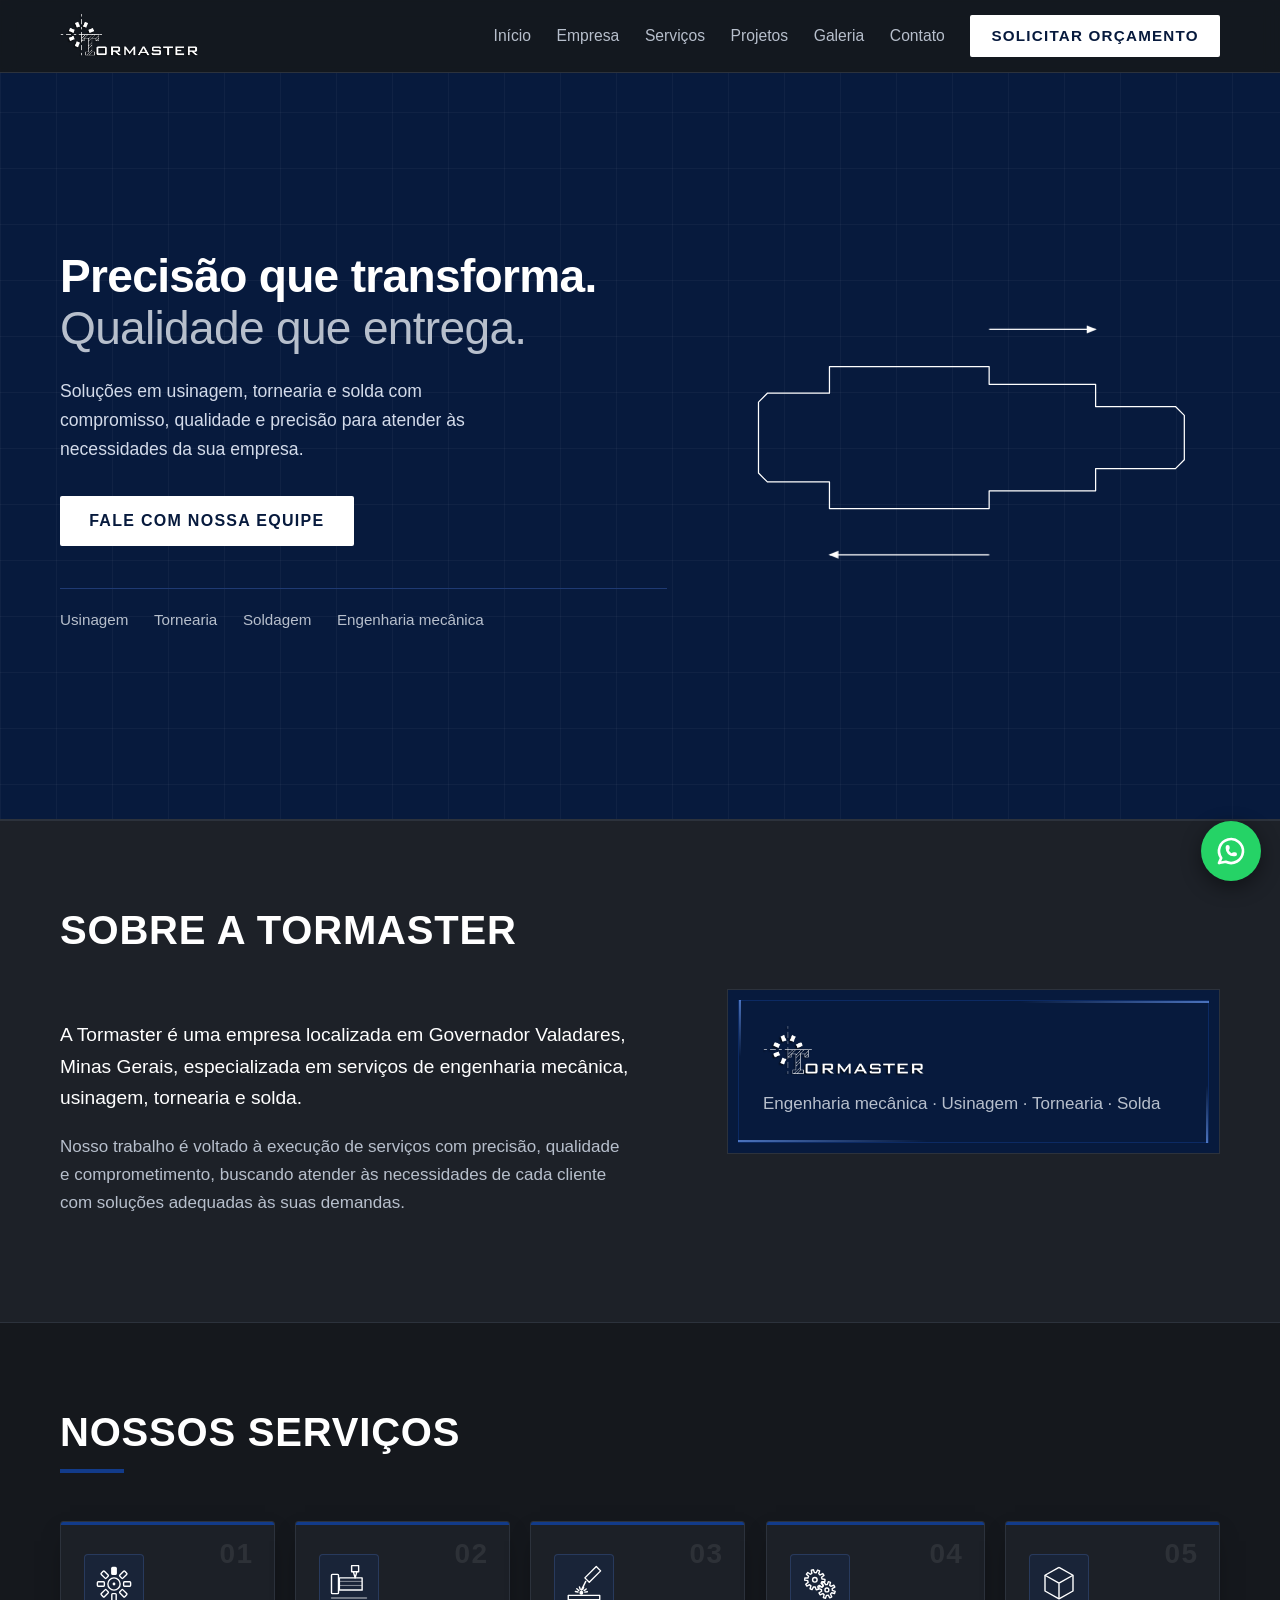
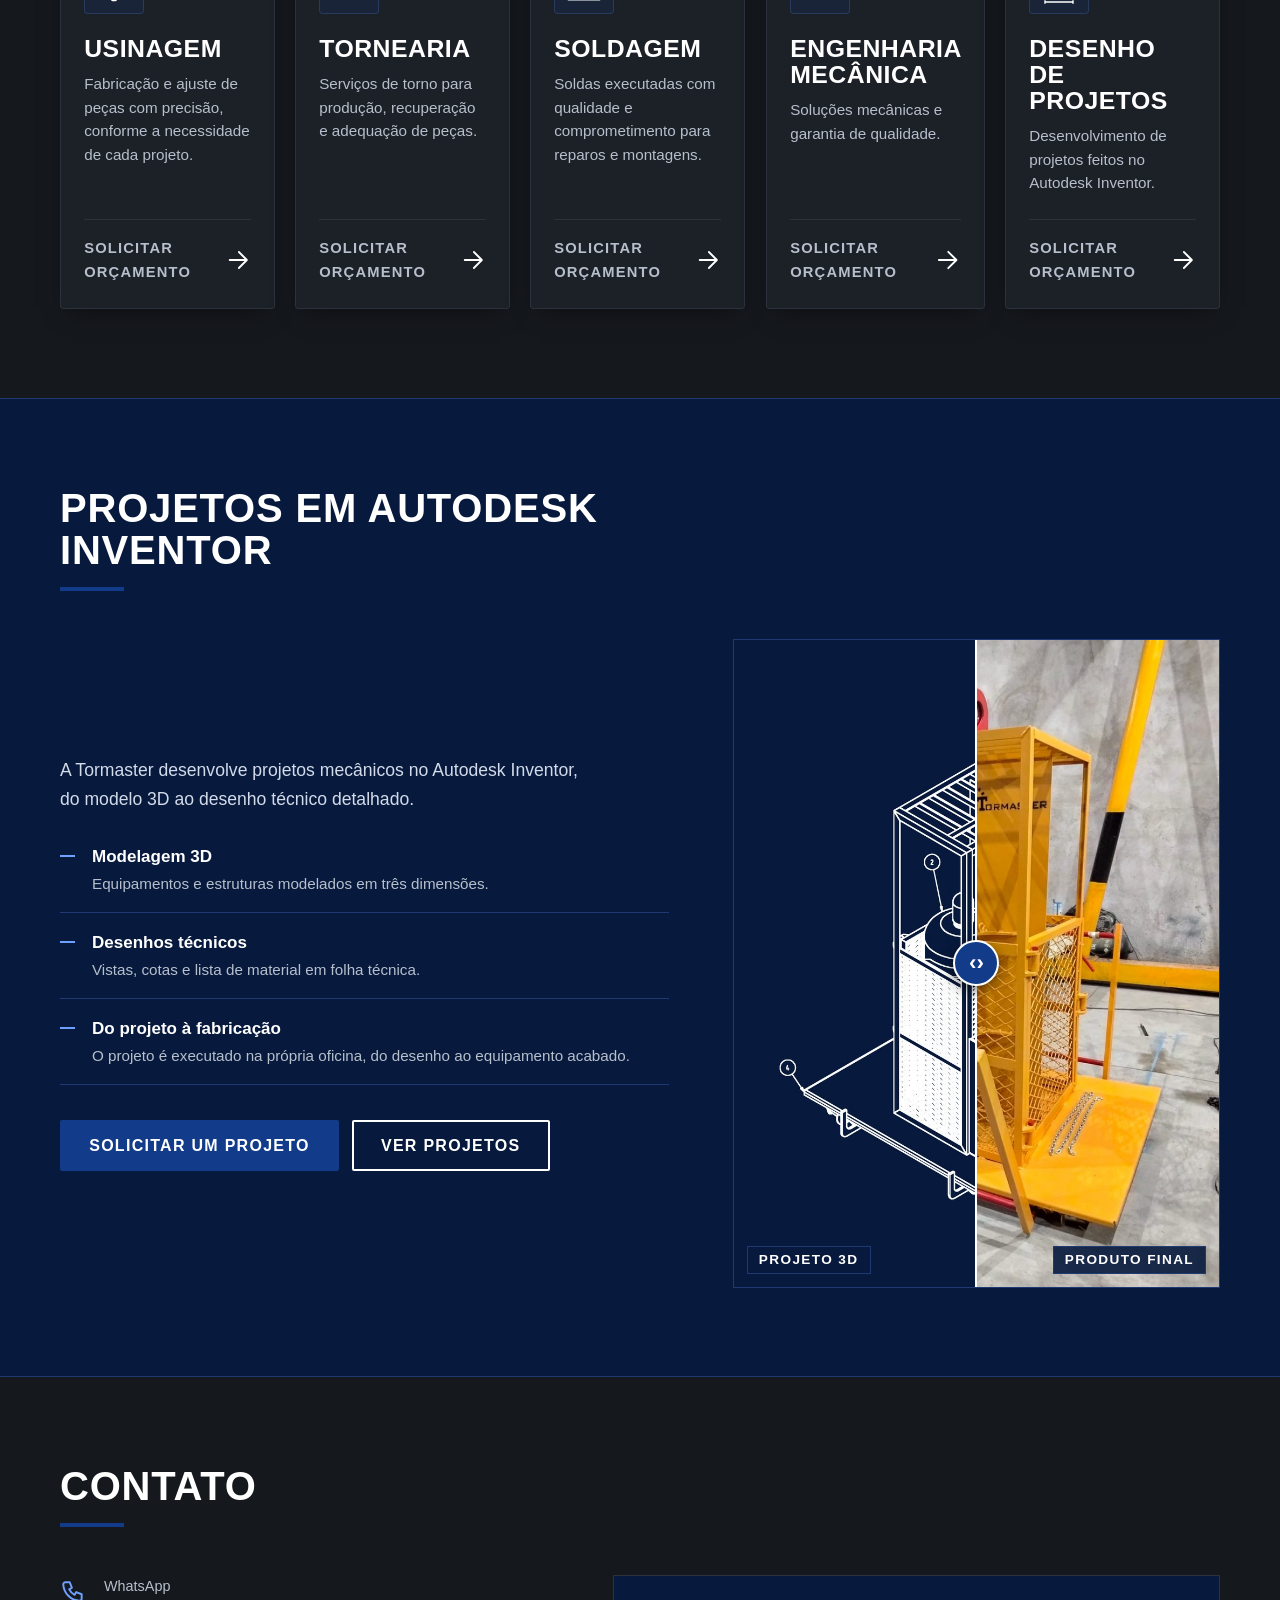
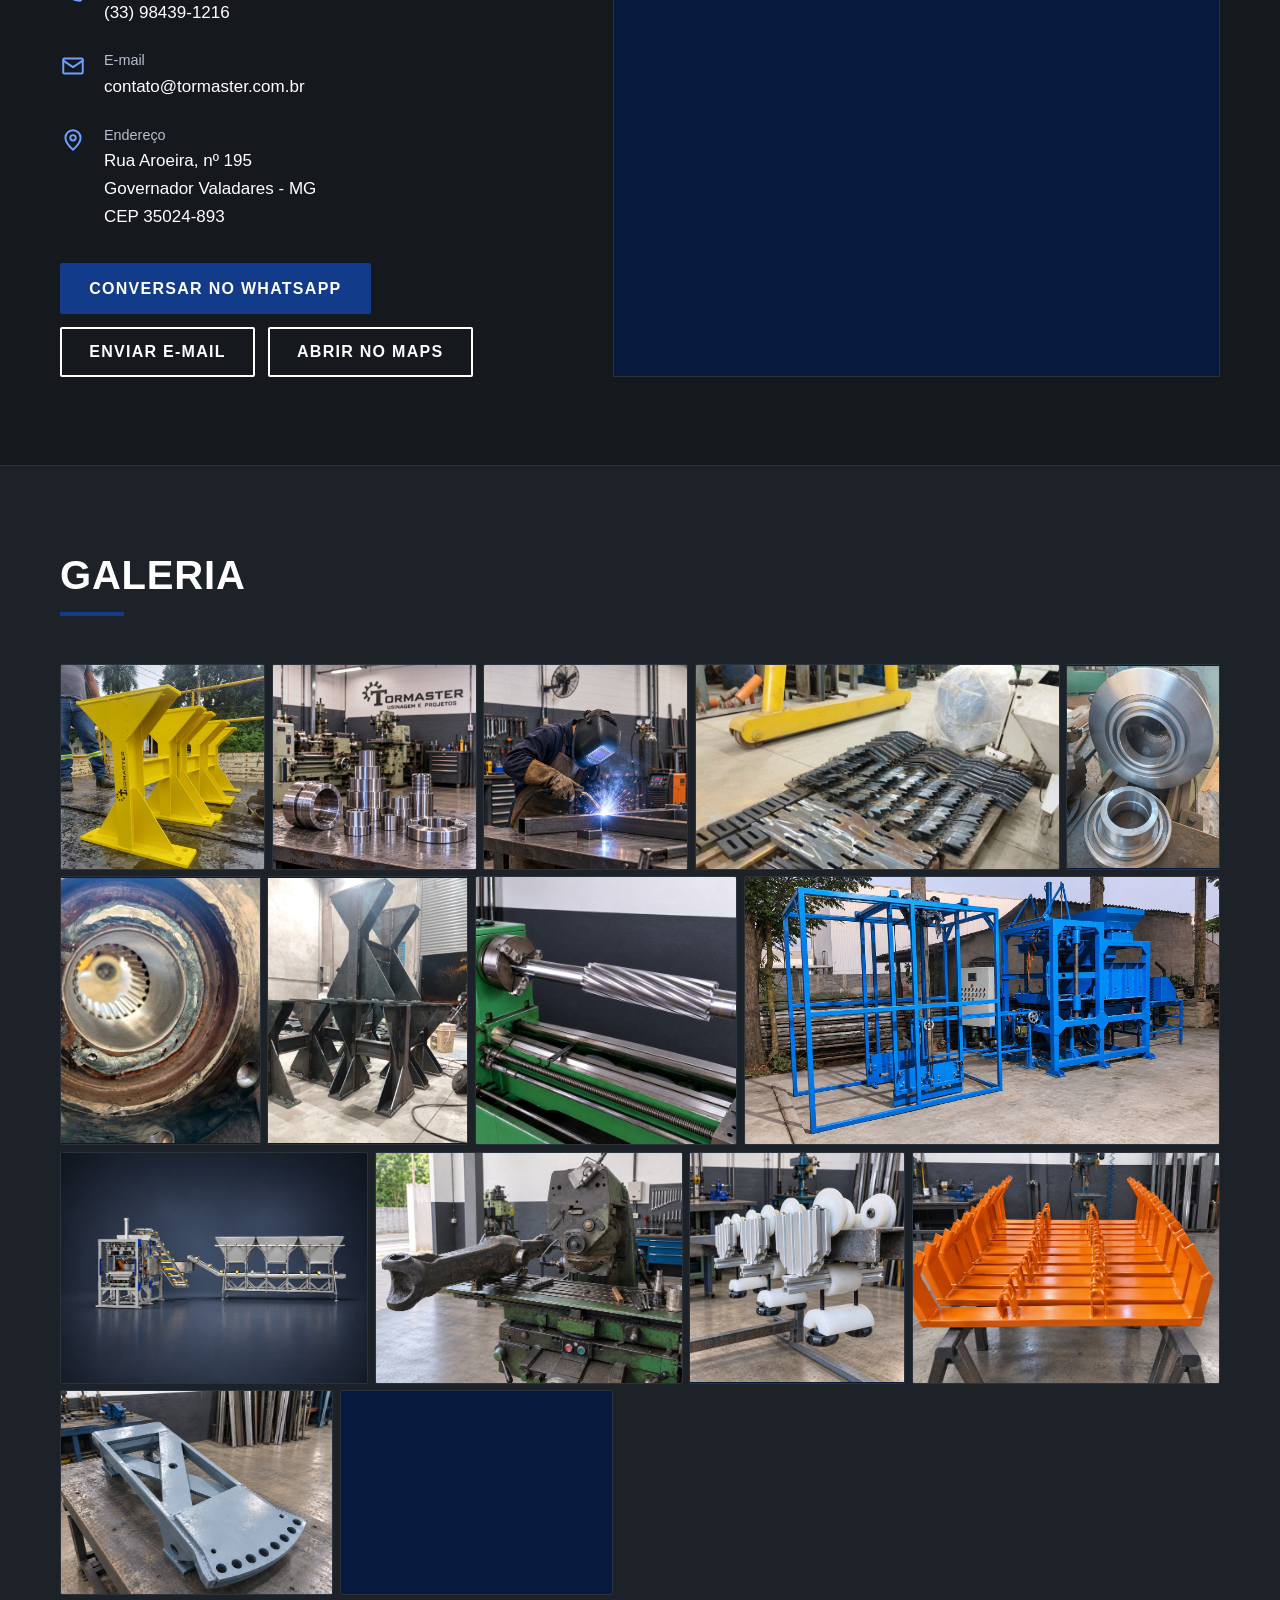
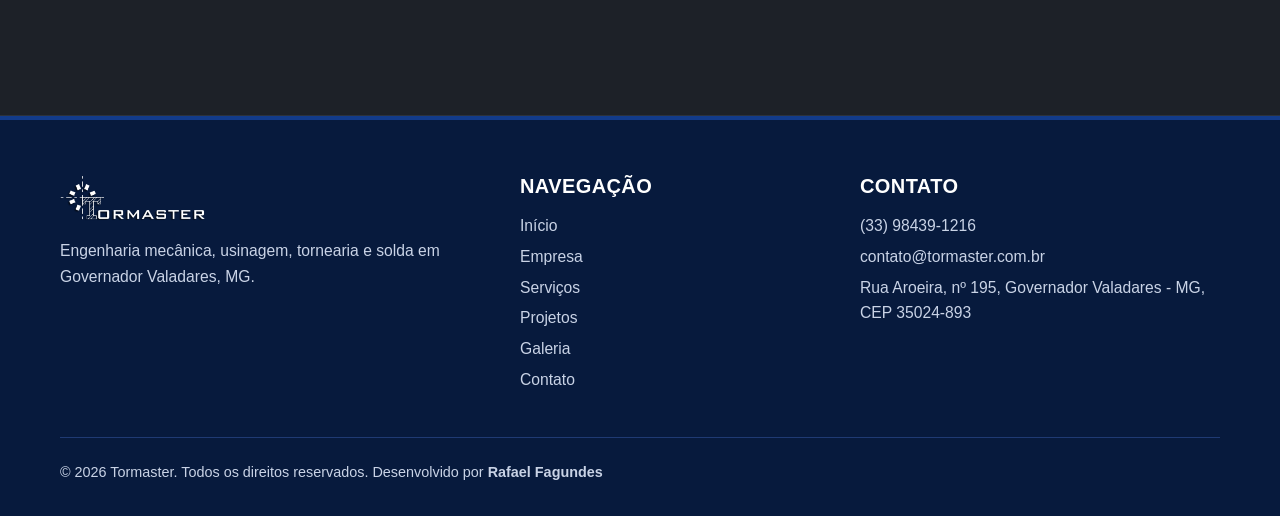
==== index.html @ 7a891b33 "feat: efeitos globais na index (hero, empresa, projetos, contato, galeria, progress bar)" ====
<!DOCTYPE html>
<html lang="pt-BR">

<head>
    <meta charset="utf-8">
    <meta name="viewport" content="width=device-width,initial-scale=1,viewport-fit=cover">
    <title>TORMASTER | Usinagem, Tornearia e Solda em Governador Valadares</title>
    <meta name="description"
        content="Tormaster: engenharia mecânica, usinagem, tornearia e solda em Governador Valadares, MG. Peça seu orçamento pelo WhatsApp.">
    <meta name="theme-color" content="#0a1f44">
    <meta property="og:title" content="TORMASTER | Engenharia mecânica, usinagem, tornearia e solda">
    <meta property="og:description"
        content="Soluções em usinagem, tornearia e solda com compromisso, qualidade e precisão.">
    <meta property="og:type" content="website">
    <link rel="stylesheet" href="assets/style.css">
    <link rel="icon" href="favicon.ico?v=3" sizes="any">
    <link rel="icon" type="image/png" sizes="32x32" href="favicon-32.png?v=3">
    <link rel="apple-touch-icon" href="apple-touch-icon.png?v=3">

</head>

<body>
    <header>
        <div class="wrap bar"><a class="logo" href="#inicio" aria-label="TORMASTER, início"><img
                    src="assets/img/logo_tm.png" alt="TORMASTER" id="logoTM" class="logo-img" decoding="async"></a>
            <button class="burger" aria-label="Abrir menu" aria-expanded="false"
                aria-controls="menu"><span></span></button>
            <nav id="menu" aria-label="Principal">
                <ul>
                    <li><a href="#inicio">Início</a></li>
                    <li><a href="#empresa">Empresa</a></li>
                    <li><a href="#servicos">Serviços</a></li>
                    <li><a href="projetos.html">Projetos</a></li>
                    <li><a href="#galeria">Galeria</a></li>
                    <li><a href="#contato">Contato</a></li>
                    <li><a class="btn" href="https://wa.me/5533984391216" target="_blank" rel="noopener">Solicitar
                            orçamento</a></li>
                </ul>
            </nav>
        </div>
    </header>
    <main>
        <section id="inicio">
            <div class="wrap hero-g">
                <div>
                    <h1>Precisão que transforma.<span>Qualidade que entrega.</span></h1>
                    <p>Soluções em usinagem, tornearia e solda com compromisso, qualidade e precisão para atender às
                        necessidades da sua empresa.</p><a class="btn" href="https://wa.me/5533984391216"
                        target="_blank" rel="noopener">Fale com nossa equipe</a>
                    <ul class="tags">
                        <li>Usinagem</li>
                        <li>Tornearia</li>
                        <li>Soldagem</li>
                        <li>Engenharia mecânica</li>
                    </ul>
                </div><svg class="desenho" viewBox="0 0 560 390" role="img"
                    aria-label="Desenho técnico de um eixo escalonado">
                    <defs>
                        <marker id="a" viewBox="0 0 10 10" refX="9" refY="5" markerWidth="8" markerHeight="8"
                            orient="auto-start-reverse">
                            <path d="M0 1L10 5 0 9z" fill="#fff" stroke="none" />
                        </marker>
                    </defs>
                    <path
                        d="M40 150L50 140H120V110H300V130H420V155H510L520 165V215L510 225H420V250H300V270H120V240H50L40 230z" />
                    <path class="fino" d="M120 140V240M300 130V250M420 155V225" />
                    <path class="fino" d="M20 190H540" stroke-dasharray="18 4 3 4" />
                    <path class="fino" d="M120 275V335M300 275V335M300 105V55M420 130V55" />
                    <path d="M120 322H300M300 68H420" marker-start="url(#a)" marker-end="url(#a)" />
                    <rect x="340" y="338" width="200" height="40" class="fino" /><text x="352" y="356" font-size="14"
                        font-weight="700" letter-spacing="2">TORMASTER</text><text x="352" y="371" font-size="11"
                        fill-opacity=".7">Engenharia mecânica</text>
                </svg>
            </div>
        </section>
        <section id="empresa">
            <div class="wrap cols">
                <div class="rev">
                    <div class="tit">
                        <h2>Sobre a Tormaster</h2>
                    </div>
                    <p>A Tormaster é uma empresa localizada em Governador Valadares, Minas Gerais, especializada em
                        serviços de engenharia mecânica, usinagem, tornearia e solda.</p>
                    <p>Nosso trabalho é voltado à execução de serviços com precisão, qualidade e comprometimento,
                        buscando atender às necessidades de cada cliente com soluções adequadas às suas demandas.</p>
                </div>
                <div class="placa rev" aria-hidden="true"><img class="logo-img logo-placa" src="assets/img/logo_tm.png"
                        alt="" loading="lazy" decoding="async"><span>Engenharia mecânica · Usinagem ·
                        Tornearia · Solda</span></div>
            </div>
        </section>
        <section id="servicos">
            <div class="wrap">
                <div class="tit rev">
                    <h2>Nossos serviços</h2>
                </div>
                <div class="grade">
                    <div class="card-col rev">
                        <article class="card">
                            <span class="card-num">01</span>
                            <div class="card-ico">
                                <svg viewBox="0 0 48 48" aria-hidden="true" class="ico ico-fresa">
                                    <g class="fresa">
                                        <rect x="21.5" y="5" width="5" height="8" rx="1" fill="currentColor" />
                                        <rect x="21.5" y="5" width="5" height="8" rx="1" transform="rotate(45 24 24)" />
                                        <rect x="21.5" y="5" width="5" height="8" rx="1" transform="rotate(90 24 24)" />
                                        <rect x="21.5" y="5" width="5" height="8" rx="1" transform="rotate(135 24 24)" />
                                        <rect x="21.5" y="5" width="5" height="8" rx="1" transform="rotate(180 24 24)" />
                                        <rect x="21.5" y="5" width="5" height="8" rx="1" transform="rotate(225 24 24)" />
                                        <rect x="21.5" y="5" width="5" height="8" rx="1" transform="rotate(270 24 24)" />
                                        <rect x="21.5" y="5" width="5" height="8" rx="1" transform="rotate(315 24 24)" />
                                        <circle cx="24" cy="24" r="7" />
                                        <circle cx="24" cy="24" r="1.6" fill="currentColor" stroke="none" />
                                    </g>
                                </svg>
                            </div>
                            <h3>Usinagem</h3>
                            <p>Fabricação e ajuste de peças com precisão, conforme a necessidade de cada projeto.</p>
                            <a class="card-link" href="https://wa.me/5533984391216?text=Ol%C3%A1!%20Gostaria%20de%20um%20or%C3%A7amento%20para%20servi%C3%A7os%20de%20usinagem." target="_blank" rel="noopener">
                                Solicitar orçamento <svg viewBox="0 0 24 24" aria-hidden="true" class="card-seta"><path d="M5 12h14M13 5l7 7-7 7"/></svg>
                            </a>
                        </article>
                    </div>
                    <div class="card-col rev">
                        <article class="card">
                            <span class="card-num">02</span>
                            <div class="card-ico">
                                <svg viewBox="0 0 48 48" aria-hidden="true" class="ico ico-torno">
                                    <defs>
                                        <clipPath id="cpTorno">
                                            <rect x="13" y="17" width="26" height="14" />
                                        </clipPath>
                                    </defs>
                                    <rect x="4" y="13" width="8" height="22" rx="1" />
                                    <rect x="13" y="17" width="26" height="14" />
                                    <g clip-path="url(#cpTorno)">
                                        <path class="rolo" d="M13 16.33H39M13 21H39M13 25.67H39M13 30.33H39M13 35H39"
                                            stroke-width="1" stroke-opacity=".55" />
                                    </g>
                                    <g class="bit">
                                        <path d="M27 3h8v7h-8z" />
                                        <path d="M29 10l2 7 2-7" />
                                    </g>
                                    <path d="M4 40h40" stroke-opacity=".5" />
                                </svg>
                            </div>
                            <h3>Tornearia</h3>
                            <p>Serviços de torno para produção, recuperação e adequação de peças.</p>
                            <a class="card-link" href="https://wa.me/5533984391216?text=Ol%C3%A1!%20Gostaria%20de%20um%20or%C3%A7amento%20para%20servi%C3%A7os%20de%20tornearia." target="_blank" rel="noopener">
                                Solicitar orçamento <svg viewBox="0 0 24 24" aria-hidden="true" class="card-seta"><path d="M5 12h14M13 5l7 7-7 7"/></svg>
                            </a>
                        </article>
                    </div>
                    <div class="card-col rev">
                        <article class="card">
                            <span class="card-num">03</span>
                            <div class="card-ico">
                                <svg viewBox="0 0 48 48" aria-hidden="true" class="ico ico-solda">
                                    <path d="M6 37h36v5H6z" />
                                    <path d="M38 4l5 5-13 13-5-5z" />
                                    <path d="M26 21l-5 10" />
                                    <circle class="arco" cx="21" cy="34" r="2.2" fill="currentColor" stroke="none" />
                                    <g transform="translate(21 34)">
                                        <g style="transform:rotate(-78deg)">
                                            <path class="sp" style="--d:0s" d="M0-4v-3" />
                                        </g>
                                        <g style="transform:rotate(-48deg)">
                                            <path class="sp" style="--d:.45s" d="M0-4v-3" />
                                        </g>
                                        <g style="transform:rotate(-18deg)">
                                            <path class="sp" style="--d:.9s" d="M0-4v-3" />
                                        </g>
                                        <g style="transform:rotate(22deg)">
                                            <path class="sp" style="--d:.2s" d="M0-4v-3" />
                                        </g>
                                        <g style="transform:rotate(52deg)">
                                            <path class="sp" style="--d:.65s" d="M0-4v-3" />
                                        </g>
                                        <g style="transform:rotate(80deg)">
                                            <path class="sp" style="--d:1.05s" d="M0-4v-3" />
                                        </g>
                                    </g>
                                </svg>
                            </div>
                            <h3>Soldagem</h3>
                            <p>Soldas executadas com qualidade e comprometimento para reparos e montagens.</p>
                            <a class="card-link" href="https://wa.me/5533984391216?text=Ol%C3%A1!%20Gostaria%20de%20um%20or%C3%A7amento%20para%20servi%C3%A7os%20de%20soldagem." target="_blank" rel="noopener">
                                Solicitar orçamento <svg viewBox="0 0 24 24" aria-hidden="true" class="card-seta"><path d="M5 12h14M13 5l7 7-7 7"/></svg>
                            </a>
                        </article>
                    </div>
                    <div class="card-col rev">
                        <article class="card">
                            <span class="card-num">04</span>
                            <div class="card-ico">
                                <svg viewBox="0 0 48 48" aria-hidden="true" class="ico ico-eng">
                                    <g class="a">
                                        <path
                                            d="M26.24 18.23L29.69 18.77L29.52 21.24L26.03 21.29A8.20 8.20 0 0 1 25.26 23.20L27.73 25.67L26.14 27.56L23.28 25.55A8.20 8.20 0 0 1 21.54 26.64L22.09 30.09L19.69 30.69L18.56 27.39A8.20 8.20 0 0 1 16.51 27.24L14.93 30.36L12.63 29.43L13.66 26.09A8.20 8.20 0 0 1 12.08 24.77L8.97 26.36L7.66 24.26L10.45 22.17A8.20 8.20 0 0 1 9.96 20.17L6.51 19.63L6.68 17.16L10.17 17.11A8.20 8.20 0 0 1 10.94 15.20L8.47 12.73L10.06 10.84L12.92 12.85A8.20 8.20 0 0 1 14.66 11.76L14.11 8.31L16.51 7.71L17.64 11.01A8.20 8.20 0 0 1 19.69 11.16L21.27 8.04L23.57 8.97L22.54 12.31A8.20 8.20 0 0 1 24.12 13.63L27.23 12.04L28.54 14.14L25.75 16.23A8.20 8.20 0 0 1 26.24 18.23 z" />
                                        <circle cx="18.1" cy="19.2" r="2.6" />
                                    </g>
                                    <g class="b">
                                        <path
                                            d="M38.08 31.23L41.36 32.44L40.59 34.88L37.21 33.99A6.20 6.20 0 0 1 35.97 35.48L37.43 38.65L35.16 39.83L33.40 36.82A6.20 6.20 0 0 1 31.47 36.98L30.26 40.26L27.82 39.49L28.71 36.11A6.20 6.20 0 0 1 27.22 34.87L24.05 36.33L22.87 34.06L25.88 32.30A6.20 6.20 0 0 1 25.72 30.37L22.44 29.16L23.21 26.72L26.59 27.61A6.20 6.20 0 0 1 27.83 26.12L26.37 22.95L28.64 21.77L30.40 24.78A6.20 6.20 0 0 1 32.33 24.62L33.54 21.34L35.98 22.11L35.09 25.49A6.20 6.20 0 0 1 36.58 26.73L39.75 25.27L40.93 27.54L37.92 29.30A6.20 6.20 0 0 1 38.08 31.23 z" />
                                        <circle cx="31.9" cy="30.8" r="2.2" />
                                    </g>
                                </svg>
                            </div>
                            <h3>Engenharia mecânica</h3>
                            <p>Soluções mecânicas e garantia de qualidade.</p>
                            <a class="card-link" href="https://wa.me/5533984391216?text=Ol%C3%A1!%20Gostaria%20de%20um%20or%C3%A7amento%20para%20engenharia%20mec%C3%A2nica." target="_blank" rel="noopener">
                                Solicitar orçamento <svg viewBox="0 0 24 24" aria-hidden="true" class="card-seta"><path d="M5 12h14M13 5l7 7-7 7"/></svg>
                            </a>
                        </article>
                    </div>
                    <div class="card-col rev">
                        <article class="card">
                            <span class="card-num">05</span>
                            <div class="card-ico">
                                <svg viewBox="0 0 48 48" aria-hidden="true" class="ico ico-proj">
                                    <path class="tr" pathLength="1" d="M24 5l16 9v18l-16 9-16-9V14z" />
                                    <path class="tr t2" pathLength="1" d="M8 14l16 9 16-9M24 23v18" />
                                    <path class="tr t3" pathLength="1" d="M8 44.5h32M8 42.5v4M40 42.5v4" />
                                </svg>
                            </div>
                            <h3>Desenho de Projetos</h3>
                            <p>Desenvolvimento de projetos feitos no Autodesk Inventor.</p>
                            <a class="card-link" href="https://wa.me/5533984391216?text=Ol%C3%A1!%20Gostaria%20de%20um%20or%C3%A7amento%20para%20desenho%20de%20projetos." target="_blank" rel="noopener">
                                Solicitar orçamento <svg viewBox="0 0 24 24" aria-hidden="true" class="card-seta"><path d="M5 12h14M13 5l7 7-7 7"/></svg>
                            </a>
                        </article>
                    </div>
                </div>
            </div>
        </section>
        <section id="projetos">
            <div class="wrap">
                <div class="tit rev">
                    <h2>Projetos em Autodesk Inventor</h2>
                </div>
                <div class="proj">
                    <div class="rev">
                        <p>A Tormaster desenvolve projetos mecânicos no Autodesk Inventor, do modelo
                            3D ao desenho técnico detalhado.</p>
                        <ul class="entregas">
                            <li><b>Modelagem 3D</b><small>Equipamentos e estruturas modelados em três dimensões.</small>
                            </li>
                            <li><b>Desenhos técnicos</b><small>Vistas, cotas e lista de material em folha
                                    técnica.</small></li>
                            <li><b>Do projeto à fabricação</b><small>O projeto é executado na própria oficina, do
                                    desenho ao equipamento acabado.</small></li>
                        </ul>
                        <div class="acoes"><a class="btn azul"
                                href="https://wa.me/5533984391216?text=Ol%C3%A1!%20Gostaria%20de%20solicitar%20um%20projeto%20mec%C3%A2nico."
                                target="_blank" rel="noopener">Solicitar um projeto</a> <a class="btn vazio"
                                href="projetos.html">Ver projetos</a></div>
                    </div>
                    <figure class="rev" style="margin:0">
                        <div class="comp"><img src="assets/projetos/trole-produto.jpg"
                                alt="Troller para oxissolda finalizado" width="900" height="1200" loading="lazy"
                                decoding="async"> <img class="topo" src="assets/projetos/trole-modelo.jpg"
                                alt="Modelo 3D do troller para oxissolda" width="900" height="1200" loading="lazy"
                                decoding="async"> <span class="alca"></span><span class="tg e">Projeto 3D</span><span
                                class="tg d">Produto final</span> <input type="range" min="0" max="100" value="50"
                                aria-label="Arraste para comparar o projeto 3D com o produto final"></div>
                    </figure>
                </div>
            </div>
        </section>
        <section id="contato">
            <div class="wrap">
                <div class="tit rev">
                    <h2>Contato</h2>
                </div>
                <div class="contato">
                    <div class="rev">
                        <ul class="lista">
                            <li><svg viewBox="0 0 24 24" aria-hidden="true">
                                    <path
                                        d="M5 4h4l2 5-2.5 1.5a11 11 0 0 0 5 5L15 13l5 2v4a2 2 0 0 1-2 2A16 16 0 0 1 3 6a2 2 0 0 1 2-2z" />
                                </svg>
                                <div><small>WhatsApp</small><a href="https://wa.me/5533984391216" target="_blank"
                                        rel="noopener">(33) 98439-1216</a></div>
                            </li>
                            <li><svg viewBox="0 0 24 24" aria-hidden="true">
                                    <rect x="3" y="5" width="18" height="14" rx="1" />
                                    <path d="M3 7l9 6 9-6" />
                                </svg>
                                <div><small>E-mail</small><a
                                        href="mailto:contato@tormaster.com.br">contato@tormaster.com.br</a>
                                </div>
                            </li>
                            <li><svg viewBox="0 0 24 24" aria-hidden="true">
                                    <path d="M12 21s7-6 7-11a7 7 0 0 0-14 0c0 5 7 11 7 11z" />
                                    <circle cx="12" cy="10" r="2.5" />
                                </svg>
                                <div><small>Endereço</small>Rua Aroeira, nº 195<br>Governador Valadares - MG<br>CEP
                                    35024-893</div>
                            </li>
                        </ul>
                        <div class="acoes"><a class="btn azul" href="https://wa.me/5533984391216" target="_blank"
                                rel="noopener">Conversar no WhatsApp</a> <a class="btn vazio"
                                href="mailto:contato@tormaster.com.br">Enviar e-mail</a> <a class="btn vazio"
                                href="https://www.google.com/maps/place/Tormaster/@-18.8210115,-41.9097224,3898m/data=!3m1!1e3!4m6!3m5!1s0xb1a7610f956ddf:0x2f1e0fac061ed1b2!8m2!3d-18.8299851!4d-41.9072199!16s%2Fg%2F11cmd8l4w2?authuser=0&amp;entry=ttu&amp;g_ep=EgoyMDI2MTEwNC4wIKXMDSoASAFQAw%3D%3D"
                                target="_blank" rel="noopener">Abrir no Maps</a></div>
                    </div>
                    <div class="mapa rev"><iframe title="Localização da Tormaster no Google Maps" loading="lazy"
                            referrerpolicy="no-referrer-when-downgrade"
                            src="https://www.google.com/maps/embed?pb=!1m14!1m8!1m3!1d16994.190534104488!2d-41.9097224!3d-18.8210115!3m2!1i1024!2i768!4f13.1!3m3!1m2!1s0xb1a7610f956ddf%3A0x2f1e0fac061ed1b2!2sTormaster!5e1!3m2!1spt-BR!2sbr!4v1794309449249!5m2!1spt-BR!2sbr"></iframe>
                    </div>
                </div>
            </div>
        </section>
        <section id="galeria">
            <div class="wrap">
                <div class="tit rev">
                    <h2>Galeria</h2>
                </div>
                <div class="mosaico" id="mosaico" aria-label="Fotos de trabalhos realizados pela Tormaster"></div>
                <div class="gal-mais"><button type="button" class="btn vazio" id="galMais" hidden><span></span></button>
                </div>
            </div>
        </section>
    </main>
    <footer>
        <div class="wrap">
            <div class="rod">
                <div><a class="logo" href="#inicio" aria-label="TORMASTER, início"><img src="assets/img/logo_tm.png"
                            alt="TORMASTER" class="logo-img" loading="lazy" decoding="async"></a>
                    <p style="margin-top:1rem">Engenharia mecânica, usinagem, tornearia e solda em Governador Valadares,
                        MG.</p>
                </div>
                <div>
                    <h3>Navegação</h3>
                    <ul>
                        <li><a href="#inicio">Início</a></li>
                        <li><a href="#empresa">Empresa</a></li>
                        <li><a href="#servicos">Serviços</a></li>
                        <li><a href="projetos.html">Projetos</a></li>
                        <li><a href="#galeria">Galeria</a></li>
                        <li><a href="#contato">Contato</a></li>
                    </ul>
                </div>
                <div>
                    <h3>Contato</h3>
                    <ul>
                        <li><a href="tel:+5533984391216">(33) 98439-1216</a></li>
                        <li><a href="mailto:contato@tormaster.com.br">contato@tormaster.com.br</a></li>
                        <li>Rua Aroeira, nº 195, Governador Valadares - MG, CEP 35024-893</li>
                    </ul>
                </div>
            </div>
            <div class="dir">© <span id="ano">2026</span> Tormaster. Todos os direitos reservados. Desenvolvido por <a
                    href="https://fagundes.dev.br" target="_blank" rel="noopener"><strong>Rafael Fagundes</strong></a>
            </div>
        </div>
    </footer><a class="flut" href="https://wa.me/5533984391216" target="_blank" rel="noopener"
        aria-label="Conversar pelo WhatsApp"><svg xmlns="http://www.w3.org/2000/svg" width="24" height="24" viewBox="0 0 24 24" fill="none" stroke="currentColor" stroke-width="2" stroke-linecap="round" stroke-linejoin="round" class="icon icon-tabler icons-tabler-outline icon-tabler-brand-whatsapp">
	<path stroke="none" d="M0 0h24v24H0z" fill="none" />
	<path d="M3 21l1.65 -3.8a9 9 0 1 1 3.4 2.9l-5.05 .9" />
	<path d="M9 10a.5 .5 0 0 0 1 0v-1a.5 .5 0 0 0 -1 0v1a5 5 0 0 0 5 5h1a.5 .5 0 0 0 0 -1h-1a.5 .5 0 0 0 0 1" />
</svg></a>
    <dialog id="visor" aria-label="Visualizador de fotos">
        <div class="palco"><img alt=""></div>
        <div class="barra">
            <span class="contagem" role="status" aria-live="polite"></span>
            <div class="controles">
                <button type="button" data-ir="-1" aria-label="Foto anterior"><svg viewBox="0 0 24 24"
                        aria-hidden="true">
                        <path d="M15 5l-7 7 7 7" />
                    </svg></button>
                <button type="button" data-ir="1" aria-label="Próxima foto"><svg viewBox="0 0 24 24" aria-hidden="true">
                        <path d="M9 5l7 7-7 7" />
                    </svg></button>
                <span class="sep"></span>
                <button type="button" data-fechar aria-label="Fechar" autofocus><svg viewBox="0 0 24 24"
                        aria-hidden="true">
                        <path d="M6 6l12 12M18 6L6 18" />
                    </svg></button>
            </div>
        </div>
    </dialog>
    <script>
        (() => {
            /* ---------- Galeria ---------- */
            const PASTA = 'assets/img/img_tm_';          // img_tm_1.jpg, img_tm_2.png ...
            const EXTS = ['jpg', 'jpeg', 'png', 'webp'];
            const MAX = 200;                             // limite de fotos procuradas
            //const VISIVEIS = 12;                         // quantas aparecem antes de "Ver todas"
            const LOTE = 6;                              // fotos verificadas em paralelo

            const mosaico = document.getElementById('mosaico');
           /*  const maisBtn = document.getElementById('galMais'); */
            const visor = document.getElementById('visor');
            const visorImg = visor.querySelector('.palco img');
            const contagem = visor.querySelector('.contagem');
            const fotos = [];            // { src, alt } 
            let atual = 0;
            let extPreferida = null;

            const carregar = (url) => new Promise((ok) => {
                const img = new Image();
                img.onload = () => ok(img);
                img.onerror = () => ok(null);
                img.src = url;
            });

            async function achar(n) {
                const ordem = extPreferida ? [extPreferida, ...EXTS.filter((e) => e !== extPreferida)] : EXTS;
                for (const ext of ordem) {
                    const img = await carregar(`${PASTA}${n}.${ext}`);
                    if (img) { extPreferida = ext; return img; }
                }
                return null;
            }

            function adicionar(img, n) {
                const i = fotos.length;
                const alt = `Trabalho realizado pela Tormaster, foto ${n}`;
                fotos.push({ src: img.src, alt });

                img.alt = alt;
                img.decoding = 'async';
                img.width = img.naturalWidth;
                img.height = img.naturalHeight;

                const b = document.createElement('button');
                b.type = 'button';
                b.className = 'foto';
                b.style.setProperty('--r', (img.naturalWidth / img.naturalHeight).toFixed(4));
                b.setAttribute('aria-label', `Ampliar foto ${n}`);
                b.appendChild(img);
                b.addEventListener('click', () => abrir(i));
          /*       if (i >= VISIVEIS) b.hidden = true; */
                mosaico.appendChild(b);
            }

            async function montar() {
                let fim = false;
                for (let ini = 1; ini <= MAX && !fim; ini += LOTE) {
                    const lote = [];
                    for (let n = ini; n < ini + LOTE && n <= MAX; n++) lote.push(achar(n));
                    const imgs = await Promise.all(lote);
                    for (let k = 0; k < imgs.length; k++) {
                        if (!imgs[k]) { fim = true; break; }
                        adicionar(imgs[k], ini + k);
                    }
                }

                if (!fotos.length) {
                    document.getElementById('galeria').hidden = true;
                    document.querySelectorAll('a[href="#galeria"]').forEach((a) => (a.closest('li') || a).hidden = true);
                    return;
                }

               /*  if (fotos.length > VISIVEIS) {
                    maisBtn.querySelector('span').textContent = `Ver todas as ${fotos.length} fotos`;
                    maisBtn.hidden = false;
                    maisBtn.addEventListener('click', () => {
                        mosaico.querySelectorAll('.foto[hidden]').forEach((f) => (f.hidden = false));
                        maisBtn.hidden = true;
                    });
                } */
            }

            /* ---------- Visualizador ---------- */
            function mostrar(i) {
                atual = (i + fotos.length) % fotos.length;
                visorImg.src = fotos[atual].src;
                visorImg.alt = fotos[atual].alt;
                contagem.textContent = `${atual + 1} de ${fotos.length}`;
                [atual + 1, atual - 1].forEach((j) => { new Image().src = fotos[(j + fotos.length) % fotos.length].src; });
            }

            function abrir(i) {
                mostrar(i);
                document.documentElement.style.overflow = 'hidden';
                visor.showModal();
            }

            visor.addEventListener('close', () => { document.documentElement.style.overflow = ''; });
            visor.querySelectorAll('[data-ir]').forEach((b) =>
                b.addEventListener('click', () => mostrar(atual + Number(b.dataset.ir))));
            visor.querySelector('[data-fechar]').addEventListener('click', () => visor.close());
            visor.addEventListener('keydown', (e) => {
                if (e.key === 'ArrowRight') mostrar(atual + 1);
                if (e.key === 'ArrowLeft') mostrar(atual - 1);
            });

            // fecha ao clicar fora da foto (a foto ocupa a área toda, então calculo onde ela realmente aparece)
            const dentroDaFoto = (e) => {
                const r = visorImg.getBoundingClientRect();
                const nw = visorImg.naturalWidth, nh = visorImg.naturalHeight;
                if (!nw || !nh) return true;
                const s = Math.min(r.width / nw, r.height / nh);
                const w = nw * s, hh = nh * s;
                const x = r.left + (r.width - w) / 2, y = r.top + (r.height - hh) / 2;
                return e.clientX >= x && e.clientX <= x + w && e.clientY >= y && e.clientY <= y + hh;
            };

            let x0 = null, arrastou = false;
            const palco = visor.querySelector('.palco');
            palco.addEventListener('pointerdown', (e) => { x0 = e.clientX; arrastou = false; });
            palco.addEventListener('pointerup', (e) => {
                if (x0 === null) return;
                const dx = e.clientX - x0;
                x0 = null;
                if (Math.abs(dx) > 50) { arrastou = true; mostrar(atual + (dx < 0 ? 1 : -1)); }
            });
            palco.addEventListener('pointercancel', () => { x0 = null; });
            visor.addEventListener('click', (e) => {
                if (arrastou || e.target.closest('.barra')) return;
                if (!dentroDaFoto(e)) visor.close();
            });

            montar();

            /* ---------- Comparador 3D x produto ---------- */
            const comp = document.querySelector('.comp');
            if (comp) {
                const rg = comp.querySelector('input');
                const mv = () => comp.style.setProperty('--p', rg.value + '%');
                rg.addEventListener('input', mv);
                mv();
            }

            /* ---------- Menu ---------- */
            const nav = document.getElementById('menu');
            const burger = document.querySelector('.burger');
            burger.onclick = () => burger.setAttribute('aria-expanded', nav.classList.toggle('aberto'));
            nav.querySelectorAll('a').forEach((a) => a.addEventListener('click', () => {
                nav.classList.remove('aberto');
                burger.setAttribute('aria-expanded', 'false');
            }));

            /* ---------- Ano do rodapé ---------- */
            document.getElementById('ano').textContent = new Date().getFullYear();

            /* ---------- Entrada dos blocos ao rolar ---------- */
            const io = 'IntersectionObserver' in window
                ? new IntersectionObserver((es) => es.forEach((e) => {
                    if (e.isIntersecting) { e.target.classList.add('on'); io.unobserve(e.target); }
                }), { threshold: 0.2, rootMargin: '0px 0px -6% 0px' })
                : null;
            document.querySelectorAll('.rev').forEach((el) => (io ? io.observe(el) : el.classList.add('on')));
        })();
    </script>
</body>

</html>
---- assets/style.css ----
:root {
    --azul: #0a2a66;
    --azul2: #123b8a;
    --azul-escuro: #071a3d;
    --chumbo: #15181d;
    --chumbo2: #1d2128;
    --linha: #2c323c;
    --branco: #FFFFFF;
    --suave: #b7bfcc;
    --wpp: #25d366;
    color-scheme: dark;
    box-sizing: border-box;
    padding-top: env(safe-area-inset-top, 0);
    padding-bottom: env(safe-area-inset-bottom, 0)
}

html {
    scroll-behavior: smooth;
    scroll-padding-top: calc(76px + env(safe-area-inset-top, 0px))
}

*,
::after,
::before {
    box-sizing: inherit
}

body {
    margin: 0;
    background: var(--chumbo);
    color: var(--branco);
    font: 400 1.0625rem/1.65 Barlow, "Segoe UI", Roboto, Arial, sans-serif;
    -webkit-font-smoothing: antialiased;
    overflow-x: clip
}

.logo,
h1,
h2,
h3 {
    font-family: "Barlow Condensed", "Arial Narrow", Impact, sans-serif;
    text-transform: uppercase;
    letter-spacing: .02em;
    line-height: 1.05;
    margin: 0
}

a {
    color: inherit
}

:focus-visible {
    outline: #6ea0ff solid 3px;
    outline-offset: 3px
}

.wrap {
    width: min(1160px, 100% - 2.5rem);
    margin-inline: auto
}

section {
    padding: 5.5rem 0
}

.btn {
    display: inline-flex;
    align-items: center;
    gap: .6rem;
    padding: .95rem 1.7rem;
    font: 700 1rem/1 "Barlow Condensed", "Arial Narrow", sans-serif;
    text-transform: uppercase;
    letter-spacing: .08em;
    text-decoration: none;
    border: 2px solid var(--branco);
    color: var(--azul-escuro);
    background: var(--branco);
    border-radius: 2px;
    cursor: pointer;
    transition: background .2s, color .2s
}

.btn:hover {
    background: 0 0;
    color: var(--branco)
}

.btn.azul {
    background: var(--azul2);
    border-color: var(--azul2);
    color: var(--branco)
}

.btn.azul:hover {
    background: 0 0;
    border-color: var(--branco)
}

.btn.vazio {
    background: 0 0;
    color: var(--branco)
}

.btn.vazio:hover {
    background: var(--branco);
    color: var(--azul-escuro)
}

header {
    position: fixed;
    inset: 0 0 auto;
    z-index: 50;
    padding-top: env(safe-area-inset-top, 0);
    background: rgba(21, 24, 29, .92);
    backdrop-filter: blur(8px);
    border-bottom: 1px solid var(--linha)
}


.bar {
    display: flex;
    align-items: center;
    justify-content: space-between;
    height: 72px
}

/* Logomarca: dimensionada pela altura, sem depender da largura do contêiner */
.bar {
    gap: 1rem
}

.bar .logo {
    flex: 0 1 auto;
    min-width: 0
}

.logo-img,
#logoTM {
    display: block;
    height: clamp(30px, 4.2vw, 44px);
    width: auto;
    max-width: min(62vw, 260px);
    object-fit: contain
}

footer .logo-img {
    height: clamp(34px, 3.6vw, 46px)
}

.placa .logo-placa {
    height: clamp(36px, 4vw, 52px);
    max-width: 100%
}

nav ul {
    display: flex;
    gap: clamp(1rem, 2vw, 2rem);
    list-style: none;
    margin: 0;
    padding: 0;
    align-items: center
}

nav a {
    text-decoration: none;
    font-weight: 500;
    font-size: .98rem;
    color: var(--suave);
    transition: color .2s
}

nav a:hover {
    color: var(--branco)
}

nav .btn {
    color: var(--azul-escuro);
    padding: .7rem 1.2rem;
    font-size: .95rem
}

nav .btn:hover {
    color: var(--branco)
}

.burger {
    display: none;
    background: 0 0;
    border: 1px solid var(--linha);
    color: var(--branco);
    width: 46px;
    height: 46px;
    border-radius: 2px;
    cursor: pointer
}

.burger span,
.burger span::after,
.burger span::before {
    display: block;
    width: 20px;
    height: 2px;
    background: currentColor;
    margin: auto;
    position: relative
}

.burger span::after,
.burger span::before {
    content: "";
    position: absolute;
    left: 0
}

.burger span::before {
    top: -6px
}

.burger span::after {
    top: 6px
}

#inicio {
    min-height: min(100svh, 820px);
    display: grid;
    align-items: center;
    padding: 9rem 0 5rem;
    background-color: var(--azul-escuro);
    background-image: linear-gradient(rgba(255, 255, 255, .035) 1px, transparent 1px), linear-gradient(90deg, rgba(255, 255, 255, .035) 1px, transparent 1px);
    background-size: 56px 56px;
    border-bottom: 1px solid var(--linha)
}

.hero-g {
    display: grid;
    grid-template-columns: minmax(0, 1.1fr) minmax(0, .9fr);
    gap: 3.5rem;
    align-items: center
}

@keyframes fade {
    from {
        opacity: 0
    }
}

#inicio h1 {
    font-family: Barlow, "Segoe UI", Roboto, Arial, sans-serif;
    text-transform: none;
    font-size: clamp(2rem, 3.6vw, 2.9rem);
    font-weight: 700;
    line-height: 1.12;
    letter-spacing: -.015em
}

#inicio h1 span {
    display: block;
    color: var(--suave);
    font-weight: 500
}

#inicio p {
    max-width: 48ch;
    font-size: 1.1rem;
    color: #d3dbea;
    margin: 1.4rem 0 2rem
}

.tags {
    display: flex;
    flex-wrap: wrap;
    gap: .4rem 1.6rem;
    margin: 2.6rem 0 0;
    padding: 1.1rem 0 0;
    border-top: 1px solid #1f3a73;
    list-style: none;
    color: var(--suave);
    font-size: .95rem
}

.desenho {
    width: 100%;
    height: auto;
    stroke: #fff;
    fill: none;
    stroke-width: 1.4;
    stroke-linejoin: round
}

.desenho .fino {
    stroke-opacity: .5;
    stroke-width: 1
}

.desenho text {
    fill: #fff;
    stroke: none;
    font-family: Barlow, "Segoe UI", Arial, sans-serif
}

@media(max-width:900px) {
    .hero-g {
        grid-template-columns: minmax(0, 1fr);
        gap: 2.5rem
    }

    #inicio {
        padding: 7rem 0 3.5rem;
        min-height: 0
    }

    .desenho {
        max-width: 520px
    }
}

.tit {
    margin-bottom: 3rem;
    max-width: 640px
}

.tit h2 {
    font-size: clamp(1.8rem, 3.2vw, 2.5rem);
    font-weight: 700
}

.tit h2::after {
    content: "";
    display: block;
    width: 64px;
    height: 4px;
    background: var(--azul2);
    margin-top: 1rem
}

#empresa {
    background: var(--chumbo2);
    border-block: 1px solid var(--linha)
}

.cols {
    display: grid;
    grid-template-columns: 1.1fr .9fr;
    gap: 4rem;
    align-items: center
}

.cols p {
    color: var(--suave);
    max-width: 60ch
}

.cols p:first-of-type {
    color: var(--branco);
    font-size: 1.2rem
}

.placa {
    border: 1px solid var(--linha);
    background: var(--azul-escuro);
    padding: 2.2rem;
    position: relative
}

.placa::before {
    content: "";
    position: absolute;
    inset: 10px;
    border: 1px solid rgba(18,59,138,.5);
    pointer-events: none;
    z-index: 1
}

/* Luz que percorre a borda interna da placa */
.placa::after {
    content: "";
    position: absolute;
    inset: 10px;
    border: 1px solid transparent;
    background:
        linear-gradient(90deg,  transparent 30%, rgba(110,160,255,.65) 50%, transparent 70%) 0 0 / 200% 2px no-repeat,
        linear-gradient(0deg,   transparent 30%, rgba(110,160,255,.65) 50%, transparent 70%) 100% 0 / 2px 200% no-repeat,
        linear-gradient(270deg, transparent 30%, rgba(110,160,255,.65) 50%, transparent 70%) 100% 100% / 200% 2px no-repeat,
        linear-gradient(180deg, transparent 30%, rgba(110,160,255,.65) 50%, transparent 70%) 0 100% / 2px 200% no-repeat;
    pointer-events: none;
    z-index: 2;
    animation: placaLuz 4s linear infinite;
}

.placa b {
    font: 800 2.6rem/1 "Barlow Condensed", sans-serif;
    letter-spacing: .1em;
    display: block
}

.placa span {
    color: var(--suave);
    display: block;
    margin-top: .8rem
}

.grade {
    display: grid;
    grid-template-columns: repeat(5, 1fr);
    gap: 1.25rem;
    align-items: stretch;
}

/* Serviços: ícones animados. Mexem sozinhos; no hover o cartão "acende" */
@keyframes giro {
    to {
        transform: rotate(360deg)
    }
}

@keyframes rola {
    to {
        transform: translateY(4.67px)
    }
}

@keyframes avanca {
    from {
        transform: translateX(-12px)
    }

    to {
        transform: translateX(4px)
    }
}

@keyframes faisca {
    0% {
        opacity: 1;
        transform: translateY(0)
    }

    100% {
        opacity: 0;
        transform: translateY(-7px)
    }
}

@keyframes pulsa {
    from {
        opacity: .6;
        transform: scale(.65)
    }

    to {
        opacity: 1;
        transform: scale(1.3)
    }
}

@keyframes traco {
    0% {
        stroke-dashoffset: 1;
        opacity: 0
    }

    4% {
        opacity: 1
    }

    35%,
    80% {
        stroke-dashoffset: 0;
        opacity: 1
    }

    96% {
        opacity: 1
    }

    100% {
        stroke-dashoffset: -1;
        opacity: 0
    }
}

.ico-fresa .fresa {
    transform-origin: 24px 24px;
    animation: giro 12s linear infinite
}

.ico-torno .rolo {
    animation: rola 1.1s linear infinite
}

.ico-torno .bit {
    animation: avanca 5s ease-in-out infinite alternate
}

.ico-solda .sp {
    animation: faisca 1.3s ease-out infinite;
    animation-delay: var(--d)
}

.ico-solda .arco {
    transform-box: fill-box;
    transform-origin: center;
    animation: pulsa .5s ease-in-out infinite alternate
}

.ico-eng .a {
    transform-origin: 18.1px 19.2px;
    animation: giro 18s linear infinite
}

.ico-eng .b {
    transform-origin: 31.9px 30.8px;
    animation: giro 14.4s linear infinite reverse
}

.ico-proj .tr {
    stroke-dasharray: 1;
    stroke-linecap: butt;
    animation: traco 7s ease-in-out infinite
}

.ico-proj .t2 {
    animation-delay: .5s
}

.ico-proj .t3 {
    animation-delay: 1s
}

/* ==========================================================================
   Seção Serviços: Cards Profissionais Estilo WordPress (Otimizado e Contínuo)
   ========================================================================== */

/* Colunas com revelação suave e escalonada */
.grade .card-col {
    display: flex;
    height: 100%;
}

.grade .card-col:nth-child(1) { --delay-card: 0s; }
.grade .card-col:nth-child(2) { --delay-card: .1s; }
.grade .card-col:nth-child(3) { --delay-card: .2s; }
.grade .card-col:nth-child(4) { --delay-card: .3s; }
.grade .card-col:nth-child(5) { --delay-card: .4s; }

.grade .card-col.rev {
    opacity: 0;
    transform: translateY(28px);
    transition: opacity .7s cubic-bezier(.16, 1, .3, 1), transform .7s cubic-bezier(.16, 1, .3, 1);
    transition-delay: var(--delay-card);
}

.grade .card-col.rev.on {
    opacity: 1;
    transform: translateY(0);
}

/* Card: Flutuação sutil, contínua e orgânica (estilo Elementor / WordPress) */
.card-col:nth-child(1) .card { --flutua-dist: -5px; --flutua-tempo: 4.6s; --flutua-delay: 0s; }
.card-col:nth-child(2) .card { --flutua-dist: 4px;  --flutua-tempo: 5.2s; --flutua-delay: .9s; }
.card-col:nth-child(3) .card { --flutua-dist: -6px; --flutua-tempo: 4.8s; --flutua-delay: 1.8s; }
.card-col:nth-child(4) .card { --flutua-dist: 4px;  --flutua-tempo: 5.4s; --flutua-delay: 1.2s; }
.card-col:nth-child(5) .card { --flutua-dist: -5px; --flutua-tempo: 5.0s; --flutua-delay: .5s; }

.card {
    width: 100%;
    position: relative;
    display: flex;
    flex-direction: column;
    background: #1c2027;
    border: 1px solid var(--linha);
    border-radius: 3px;
    padding: 2rem 1.45rem 1.5rem;
    overflow: hidden;
    box-shadow: 0 10px 24px -10px rgba(0, 0, 0, 0.5);
    transition: transform .3s cubic-bezier(0.2, 0.8, 0.2, 1),
                box-shadow .3s cubic-bezier(0.2, 0.8, 0.2, 1),
                border-color .3s ease,
                background .3s ease;
    will-change: transform;
    animation: cardFlutuaSuave var(--flutua-tempo, 5s) ease-in-out var(--flutua-delay, 0s) infinite alternate;
}

@keyframes cardFlutuaSuave {
    0% {
        transform: translateY(0);
    }
    100% {
        transform: translateY(var(--flutua-dist, -5px));
    }
}

/* Friso azul de precisão no topo do card */
.card::before {
    content: "";
    position: absolute;
    top: 0;
    left: 0;
    right: 0;
    height: 3px;
    background: var(--azul2);
    transition: background .3s;
}

/* Reflexo metálico suave que desliza periodicamente pelo topo (estilo aço usinado) */
.card::after {
    content: "";
    position: absolute;
    top: 0;
    left: -60%;
    width: 50%;
    height: 3px;
    background: linear-gradient(90deg, transparent, rgba(110, 160, 255, 0.8), #ffffff, rgba(110, 160, 255, 0.8), transparent);
    animation: reflexoAco 5.5s cubic-bezier(0.4, 0, 0.2, 1) infinite;
    pointer-events: none;
}

.card-col:nth-child(1) .card::after { animation-delay: 0s; }
.card-col:nth-child(2) .card::after { animation-delay: 1.1s; }
.card-col:nth-child(3) .card::after { animation-delay: 2.2s; }
.card-col:nth-child(4) .card::after { animation-delay: 3.3s; }
.card-col:nth-child(5) .card::after { animation-delay: 4.4s; }

@keyframes reflexoAco {
    0%, 20% {
        left: -60%;
        opacity: 0;
    }
    25% {
        opacity: 1;
    }
    45% {
        left: 120%;
        opacity: 1;
    }
    46%, 100% {
        left: 120%;
        opacity: 0;
    }
}

/* Número d'água elegante no canto superior direito */
.card-num {
    position: absolute;
    top: 1.1rem;
    right: 1.3rem;
    font-family: "Barlow Condensed", "Arial Narrow", sans-serif;
    font-size: 1.75rem;
    font-weight: 800;
    line-height: 1;
    letter-spacing: .05em;
    color: rgba(255, 255, 255, 0.08);
    pointer-events: none;
    transition: color .3s, transform .3s;
}

/* Container do ícone mecânico */
.card-ico {
    width: 60px;
    height: 60px;
    display: flex;
    align-items: center;
    justify-content: center;
    border-radius: 4px;
    background: rgba(18, 59, 138, 0.18);
    border: 1px solid rgba(110, 160, 255, 0.18);
    margin-bottom: 1.4rem;
    transition: border-color .3s, background .3s, transform .3s;
    animation: icoPulso 4.2s ease-in-out infinite alternate;
}

.card-col:nth-child(1) .card-ico { animation-delay: 0s; }
.card-col:nth-child(2) .card-ico { animation-delay: .8s; }
.card-col:nth-child(3) .card-ico { animation-delay: 1.6s; }
.card-col:nth-child(4) .card-ico { animation-delay: 2.4s; }
.card-col:nth-child(5) .card-ico { animation-delay: 1.2s; }

@keyframes icoPulso {
    0% {
        border-color: rgba(110, 160, 255, 0.16);
        box-shadow: 0 0 0 rgba(18, 59, 138, 0);
    }
    100% {
        border-color: rgba(110, 160, 255, 0.32);
        box-shadow: 0 4px 16px rgba(18, 59, 138, 0.22);
    }
}

.card svg {
    width: 42px;
    height: 42px;
    color: var(--branco);
    stroke: currentColor;
    transition: color .3s, filter .3s;
    fill: none;
    stroke-width: 1.6;
    stroke-linecap: round;
    stroke-linejoin: round;
    margin-bottom: 0;
}

/* Tipografia */
.card h3 {
    font-size: 1.55rem;
    font-weight: 700;
    margin-bottom: .6rem;
    color: var(--branco);
    transition: color .3s;
}

.card p {
    margin: 0 0 1.5rem;
    color: var(--suave);
    font-size: .95rem;
    line-height: 1.55;
    flex: 1 0 auto;
}

/* Link CTA de ação */
.card-link {
    display: inline-flex;
    align-items: center;
    gap: .5rem;
    width: 100%;
    margin-top: auto;
    padding-top: 1rem;
    border-top: 1px solid rgba(255, 255, 255, 0.08);
    font-family: "Barlow Condensed", "Arial Narrow", sans-serif;
    font-size: .92rem;
    font-weight: 600;
    letter-spacing: .08em;
    text-transform: uppercase;
    text-decoration: none;
    color: var(--suave);
    transition: color .25s, border-color .25s;
}

.card-seta {
    width: 15px;
    height: 15px;
    stroke: currentColor;
    stroke-width: 2.2;
    transition: transform .25s, stroke .25s;
    margin-left: auto;
}

/* Interação ao passar o cursor (Hover sóbrio e profissional) */
.card:hover {
    transform: translateY(-7px) !important;
    animation-play-state: paused !important;
    background: #20252e;
    border-color: rgba(110, 160, 255, 0.45);
    box-shadow: 0 16px 36px -8px rgba(0, 0, 0, 0.65), 0 0 20px rgba(18, 59, 138, 0.35);
}

.card:hover::before {
    background: #6ea0ff;
}

.card:hover .card-num {
    color: rgba(110, 160, 255, 0.25);
    transform: translateY(-2px);
}

.card:hover .card-ico {
    border-color: #6ea0ff;
    background: rgba(18, 59, 138, 0.38);
    transform: scale(1.05);
}

.card:hover svg {
    color: #6ea0ff;
    filter: drop-shadow(0 0 6px rgba(110, 160, 255, 0.6));
}

.card:hover .card-link {
    color: #6ea0ff;
    border-color: rgba(110, 160, 255, 0.25);
}

.card:hover .card-seta {
    transform: translateX(4px);
    stroke: #6ea0ff;
}

/* ===== WhatsApp flutuante: pulso suave ===== */
@keyframes wppPulso {
    0%, 100% { box-shadow: 0 6px 20px rgba(0,0,0,.45), 0 0 0 0 rgba(37,211,102,.4); }
    50%       { box-shadow: 0 6px 20px rgba(0,0,0,.45), 0 0 0 9px rgba(37,211,102,0); }
}
.flut { animation: wppPulso 2.8s ease-in-out infinite; }
.flut:hover { animation: none; transform: scale(1.08); }

/* ===== Global: .rev com escala leve (WP premium feel) ===== */
.rev {
    opacity: 0;
    transform: translateY(20px) scale(.985);
    transition: opacity .75s cubic-bezier(.16,1,.3,1),
                transform .75s cubic-bezier(.16,1,.3,1)
}
.rev.on {
    opacity: 1;
    transform: translateY(0) scale(1)
}

/* ===== .tit h2::after: linha cresce da esquerda ao entrar ===== */
.tit h2::after {
    transform: scaleX(0);
    transform-origin: left;
    transition: transform .6s cubic-bezier(.16,1,.3,1) .4s
}
.tit.on h2::after { transform: scaleX(1) }

/* ===== Hero: stagger de entrada por elemento ===== */
@keyframes heroEntra {
    from { opacity: 0; transform: translateY(16px); }
}
#inicio h1   { animation: heroEntra .8s cubic-bezier(.16,1,.3,1) .15s both; }
#inicio p    { animation: heroEntra .8s cubic-bezier(.16,1,.3,1) .3s  both; }
#inicio .btn { animation: heroEntra .8s cubic-bezier(.16,1,.3,1) .45s both; }
#inicio .tags{ animation: heroEntra .8s cubic-bezier(.16,1,.3,1) .6s  both; }

/* Grid do hero: deriva suavemente (plano de fundo) */
@keyframes heroDrift {
    0%   { background-position: 0 0; }
    100% { background-position: 56px 56px; }
}
#inicio {
    animation: heroDrift 14s linear infinite;
}

/* SVG desenho técnico: draw-on no path do eixo escalonado */
.desenho > path:first-of-type {
    stroke-dasharray: 3000;
    stroke-dashoffset: 3000;
    animation: svgDraw 2.6s cubic-bezier(.4,0,.2,1) .2s forwards;
}
@keyframes svgDraw {
    to { stroke-dashoffset: 0; }
}
/* restante do SVG fade-in após draw */
.desenho .fino,
.desenho text {
    opacity: 0;
    animation: fade .7s ease 1s forwards;
}

/* ===== #empresa: placa com luz viajando pela borda interna ===== */
@keyframes placaLuz {
    0%   { background-position: 0% 0%, 100% 0%, 100% 100%, 0% 100%; }
    100% { background-position: 200% 0%, 100% 200%, -100% 100%, 0% -100%; }
}

/* ===== #projetos: itens da lista entram da esquerda com delay ===== */
@keyframes entradaEsq {
    from { opacity: 0; transform: translateX(-18px); }
}
/* Estado inicial: invisível */
.entregas li {
    opacity: 0;
    transform: translateX(-14px);
    transition: opacity .55s cubic-bezier(.16,1,.3,1),
                transform .55s cubic-bezier(.16,1,.3,1);
}
/* Quando o bloco pai recebe .on (via IntersectionObserver), os itens revelam */
.rev.on .entregas li:nth-child(1) { opacity: 1; transform: none; transition-delay: .15s; }
.rev.on .entregas li:nth-child(2) { opacity: 1; transform: none; transition-delay: .30s; }
.rev.on .entregas li:nth-child(3) { opacity: 1; transform: none; transition-delay: .45s; }

/* ===== #contato: ícones com pulso orbital ===== */
@keyframes icoOrbita {
    0%,100% { transform: translateY(0)   rotate(0deg); }
    25%     { transform: translateY(-3px) rotate(4deg); }
    75%     { transform: translateY( 3px) rotate(-4deg); }
}
.lista svg {
    animation: icoOrbita 4s ease-in-out infinite;
}
.lista li:nth-child(1) svg { animation-delay: 0s; }
.lista li:nth-child(2) svg { animation-delay: 1.3s; }
.lista li:nth-child(3) svg { animation-delay: 2.6s; }

/* ===== Galeria: fotos revelam com fade-in staggered ===== */
@keyframes fotoEntra {
    from { opacity: 0; transform: scale(.96); }
}
.mosaico .foto {
    animation: fotoEntra .55s cubic-bezier(.16,1,.3,1) both;
}
/* Stagger por posição (os primeiros 12) */
.mosaico .foto:nth-child(1)  { animation-delay: .05s; }
.mosaico .foto:nth-child(2)  { animation-delay: .10s; }
.mosaico .foto:nth-child(3)  { animation-delay: .15s; }
.mosaico .foto:nth-child(4)  { animation-delay: .20s; }
.mosaico .foto:nth-child(5)  { animation-delay: .25s; }
.mosaico .foto:nth-child(6)  { animation-delay: .30s; }
.mosaico .foto:nth-child(7)  { animation-delay: .35s; }
.mosaico .foto:nth-child(8)  { animation-delay: .40s; }
.mosaico .foto:nth-child(9)  { animation-delay: .45s; }
.mosaico .foto:nth-child(10) { animation-delay: .50s; }
.mosaico .foto:nth-child(11) { animation-delay: .55s; }
.mosaico .foto:nth-child(12) { animation-delay: .60s; }

/* ===== Footer: sem animação extra (já está fora do fold) ===== */

/* ===== Scroll progress bar (topo da página) ===== */
@supports (animation-timeline: scroll()) {
    @keyframes progresso { to { transform: scaleX(1); } }
    body::before {
        content: "";
        position: fixed;
        top: 0; left: 0;
        width: 100%; height: 3px;
        background: var(--azul2);
        transform-origin: left;
        transform: scaleX(0);
        z-index: 100;
        animation: progresso linear;
        animation-timeline: scroll();
    }
}

/* Responsividade dos Cards */
@media(max-width:960px) {
    .grade {
        grid-template-columns: repeat(2, minmax(0, 1fr));
        gap: 1.25rem;
    }

    .card-col:nth-child(n) .card {
        --flutua-dist: -4px;
        --flutua-tempo: 4.5s;
    }

    .card-col:nth-child(2n) .card {
        --flutua-dist: 4px;
        --flutua-tempo: 5.0s;
    }

    .card-col:nth-child(5) {
        grid-column: span 2;
        max-width: 520px;
        margin-inline: auto;
        width: 100%;
    }
}

@media(max-width:600px) {
    .grade {
        grid-template-columns: 1fr;
        gap: 1.25rem;
    }

    .card-col:nth-child(5) {
        grid-column: 1;
        max-width: 100%;
    }

    .card {
        padding: 1.6rem 1.3rem 1.35rem;
    }

    .card-col:nth-child(n) .card {
        --flutua-dist: -3px;
        --flutua-tempo: 4.2s;
    }
}

@media(prefers-reduced-motion: reduce) {
    .card-col .card,
    .card::before,
    .card::after,
    .card-ico {
        animation: none !important;
        transform: none !important;
    }
}

#projetos {
    background: var(--azul-escuro);
    border-block: 1px solid #1f3a73
}

.proj {
    display: grid;
    grid-template-columns: minmax(0, 1fr) minmax(0, .8fr);
    gap: 4rem;
    align-items: center
}

.proj p {
    color: #d3dbea;
    max-width: 54ch;
    margin: 0 0 1.8rem;
    font-size: 1.1rem
}

.entregas {
    list-style: none;
    margin: 0 0 2.2rem;
    padding: 0;
    display: grid;
    gap: 1rem
}

.entregas li {
    position: relative;
    padding: 0 0 1rem 2rem;
    border-bottom: 1px solid #1f3a73
}

.entregas li::before {
    content: "";
    position: absolute;
    left: 0;
    top: .72em;
    width: .95rem;
    height: 2px;
    background: #6ea0ff
}

.entregas b {
    display: block;
    font-weight: 600
}

.entregas small {
    display: block;
    color: var(--suave);
    font-size: .95rem
}

.comp {
    position: relative;
    aspect-ratio: 3/4;
    overflow: hidden;
    border: 1px solid #1f3a73;
    background: #050f26;
    --p: 50%;
    user-select: none
}

.comp img {
    position: absolute;
    inset: 0;
    width: 100%;
    height: 100%;
    object-fit: cover;
    display: block;
    pointer-events: none
}

.comp .topo {
    clip-path: inset(0 calc(100% - var(--p)) 0 0)
}

.alca {
    position: absolute;
    top: 0;
    bottom: 0;
    left: var(--p);
    width: 2px;
    background: #fff;
    transform: translateX(-1px);
    pointer-events: none
}

.alca::after {
    content: "\2039 \203A";
    position: absolute;
    top: 50%;
    left: 50%;
    width: 46px;
    height: 46px;
    margin: -23px;
    border-radius: 50%;
    background: var(--azul2);
    border: 2px solid #fff;
    display: grid;
    place-items: center;
    font: 700 1.4rem/1 Arial, sans-serif;
    color: #fff;
    box-shadow: 0 4px 14px rgba(0, 0, 0, .5)
}

.comp input {
    position: absolute;
    inset: 0;
    width: 100%;
    height: 100%;
    margin: 0;
    opacity: 0;
    cursor: ew-resize;
    touch-action: pan-y
}

.comp:focus-within {
    outline: #6ea0ff solid 3px;
    outline-offset: 3px
}

.tg {
    position: absolute;
    bottom: .8rem;
    padding: .4rem .7rem;
    background: rgba(7, 26, 61, .9);
    border: 1px solid #1f3a73;
    font: 700 .85rem/1 "Barlow Condensed", "Arial Narrow", sans-serif;
    letter-spacing: .1em;
    text-transform: uppercase;
    pointer-events: none
}

.tg.e {
    left: .8rem
}

.tg.d {
    right: .8rem
}

.leg {
    color: var(--suave);
    font-size: .92rem;
    margin: .9rem 0 0
}

.specs {
    display: grid;
    grid-template-columns: repeat(3, minmax(0, 1fr));
    gap: 1.25rem;
    margin-top: 4rem
}

.specs div {
    border: 1px solid #1f3a73;
    background: rgba(255, 255, 255, .03);
    padding: 1.6rem
}

.specs b {
    display: block;
    font: 700 3.2rem/1 "Barlow Condensed", "Arial Narrow", sans-serif
}

.specs b small {
    font-size: 1.4rem;
    margin-left: .4rem;
    color: var(--suave);
    font-weight: 500
}

.specs span {
    display: block;
    margin-top: .6rem;
    color: var(--suave);
    font-size: .98rem
}

@media(max-width:900px) {
    .proj {
        grid-template-columns: minmax(0, 1fr);
        gap: 2.5rem
    }

    .comp {
        max-width: 520px
    }

    .specs {
        grid-template-columns: minmax(0, 1fr);
        margin-top: 3rem
    }
}

#galeria {
    background: var(--chumbo2);
    border-block: 1px solid var(--linha)
}

/* Galeria: mosaico em linhas (cada foto na sua proporção) */
.mosaico {
    --h: clamp(110px, 16vw, 240px);
    display: flex;
    flex-wrap: wrap;
    gap: .4rem
}

.mosaico::after {
    content: "";
    flex-grow: 1000000
}

.mosaico .foto {
    flex-grow: calc(var(--r) * 100);
    flex-basis: calc(var(--r) * var(--h));
    min-width: 0;
    display: block;
    margin: 0;
    padding: 0;
    border: 1px solid var(--linha);
    border-radius: 2px;
    background: var(--azul-escuro);
    line-height: 0;
    overflow: hidden;
    cursor: zoom-in
}

.mosaico .foto[hidden],
.gal-mais [hidden] {
    display: none
}

.mosaico .foto img {
    display: block;
    width: 100%;
    height: auto
}

.gal-mais {
    display: flex;
    justify-content: center;
    margin-top: 2rem
}

/* Visualizador de fotos */
#visor {
    position: fixed;
    inset: 0;
    width: 100%;
    height: 100%;
    max-width: none;
    max-height: none;
    margin: 0;
    background: #05080e
}

#visor[open] {
    display: grid;
    grid-template-rows: minmax(0, 1fr) auto
}

#visor::backdrop {
    background: #05080e
}

#visor .palco {
    position: relative;
    min-height: 0;
    margin: clamp(.5rem, 2vw, 1.75rem) clamp(.5rem, 2vw, 1.75rem) 0;
    touch-action: pan-y
}

/* a foto preenche a área e se ajusta por inteiro (object-fit), qualquer que seja o tamanho do arquivo */
#visor .palco img {
    position: absolute;
    inset: 0;
    width: 100%;
    height: 100%;
    max-width: none;
    max-height: none;
    object-fit: contain;
    background: none;
    user-select: none;
    -webkit-user-drag: none
}

#visor .barra {
    display: flex;
    align-items: center;
    justify-content: space-between;
    gap: 1rem;
    padding: .75rem clamp(.5rem, 2vw, 1.75rem) calc(.75rem + env(safe-area-inset-bottom, 0px))
}

#visor .contagem {
    color: var(--suave);
    font-size: .95rem;
    font-variant-numeric: tabular-nums
}

#visor .controles {
    display: flex;
    gap: .25rem
}

#visor .controles button {
    display: grid;
    place-items: center;
    width: 44px;
    height: 44px;
    padding: 0;
    background: 0 0;
    color: var(--branco);
    border: 1px solid var(--linha);
    border-radius: 2px;
    cursor: pointer;
    transition: background .2s
}

#visor .controles button:hover {
    background: var(--chumbo2)
}

#visor .controles svg {
    width: 20px;
    height: 20px;
    fill: none;
    stroke: currentColor;
    stroke-width: 2;
    stroke-linecap: round;
    stroke-linejoin: round
}

#visor .controles .sep {
    width: .75rem
}

dialog {
    border: 0;
    background: 0 0;
    padding: 0;
    max-width: min(1280px, 96vw);
    color: var(--branco)
}

dialog::backdrop {
    background: rgba(5, 8, 14, .9)
}

dialog img {
    width: 100%;
    max-height: 82vh;
    object-fit: contain;
    display: block;
    background: var(--azul-escuro)
}

dialog .x {
    position: absolute;
    top: .6rem;
    right: .6rem;
    width: 44px;
    height: 44px;
    border: 0;
    border-radius: 2px;
    background: var(--branco);
    color: var(--azul-escuro);
    font-size: 1.5rem;
    cursor: pointer
}

.nota {
    color: var(--suave);
    font-size: .95rem;
    margin-top: 1.2rem
}

.contato {
    display: grid;
    grid-template-columns: 1fr 1.2fr;
    gap: 3rem
}

.lista {
    list-style: none;
    margin: 0 0 2rem;
    padding: 0;
    display: grid;
    gap: 1.4rem
}

.lista li {
    display: grid;
    grid-template-columns: 28px 1fr;
    gap: 1rem;
    align-items: start
}

.lista svg {
    width: 26px;
    height: 26px;
    stroke: #6ea0ff;
    fill: none;
    stroke-width: 1.8;
    stroke-linecap: round;
    stroke-linejoin: round;
    margin-top: .2rem
}

.lista small {
    display: block;
    color: var(--suave);
    font-size: .9rem
}

.lista a {
    text-decoration: none;
    overflow-wrap: anywhere
}

.lista a:hover {
    text-decoration: underline
}

.acoes {
    display: flex;
    flex-wrap: wrap;
    gap: .8rem
}

.mapa {
    border: 1px solid var(--linha);
    min-height: 380px;
    background: var(--azul-escuro)
}

.mapa iframe {
    width: 100%;
    height: 100%;
    min-height: 380px;
    border: 0;
    display: block
}

footer {
    background: var(--azul-escuro);
    padding: 3.5rem 0 2rem;
    border-top: 4px solid var(--azul2)
}

.rod {
    display: grid;
    grid-template-columns: 1.4fr 1fr 1.2fr;
    gap: 2.5rem
}

footer h3 {
    font-size: 1.25rem;
    margin-bottom: 1rem
}

footer li,
footer p {
    color: #c9d3e6;
    font-size: .98rem;
    margin: .3rem 0
}

footer ul {
    list-style: none;
    padding: 0;
    margin: 0
}

footer a {
    text-decoration: none
}

footer a:hover {
    text-decoration: underline
}

.dir {
    margin-top: 2.5rem;
    padding-top: 1.4rem;
    border-top: 1px solid #1f3a73;
    color: #c9d3e6;
    font-size: .9rem
}

.flut {
    position: fixed;
    right: 1.2rem;
    bottom: calc(1.2rem + env(safe-area-inset-bottom, 0px));
    z-index: 60;
    width: 60px;
    height: 60px;
    border-radius: 50%;
    background: var(--wpp);
    display: grid;
    place-items: center;
    box-shadow: 0 6px 20px rgba(0, 0, 0, .45);
    transition: transform .2s
}

.flut:hover {
    transform: scale(1.08)
}

.flut svg {
    width: 32px;
    height: 32px;

}

@media(max-width:960px) {
    .grade {
        grid-template-columns: repeat(2, minmax(0, 1fr))
    }

    .cols,
    .contato {
        grid-template-columns: minmax(0, 1fr);
        gap: 2.5rem
    }

    .rod {
        grid-template-columns: repeat(2, minmax(0, 1fr))
    }
}

@media(max-width:1020px) {
    .burger {
        display: block
    }

    nav {
        position: absolute;
        top: 100%;
        left: 0;
        right: 0;
        background: var(--chumbo);
        border-bottom: 1px solid var(--linha);
        display: none
    }

    nav.aberto {
        display: block
    }

    nav ul {
        flex-direction: column;
        align-items: stretch;
        gap: 0;
        padding: .5rem 1.25rem 1.25rem
    }

    nav li a {
        display: block;
        padding: .9rem 0;
        border-bottom: 1px solid var(--linha)
    }

    nav li:last-child a {
        border: 2px solid var(--branco);
        text-align: center;
        margin-top: 1rem
    }
}

@media(max-width:600px) {
    section {
        padding: 4rem 0
    }

    .grade,
    .rod {
        grid-template-columns: minmax(0, 1fr)
    }

    .mapa,
    .mapa iframe {
        min-height: 300px
    }

    footer {
        padding-bottom: 6rem
    }

    .lista a,
    footer a {
        display: inline-block;
        padding: .65rem 0
    }

    .logo {
        min-height: 44px
    }

    .placa {
        padding: 1.6rem
    }

    .placa b {
        font-size: 2rem
    }

    .btn {
        width: 100%;
        justify-content: center
    }

    .acoes {
        flex-direction: column
    }
}

@media(prefers-reduced-motion:reduce) {
    * {
        animation: none !important;
        transition: none !important;
        scroll-behavior: auto !important
    }

    .rev {
        opacity: 1;
        transform: none
    }

    .tit h2::after { transform: scaleX(1); }
    .entregas li   { opacity: 1; }
    body::before   { display: none; }
    .flut          { animation: none !important; }
}

/* ===== Página de Projetos: vitrine ===== */
.pg-proj {
    background-color: var(--azul-escuro);
    background-image: linear-gradient(rgba(255, 255, 255, .03) 1px, transparent 1px), linear-gradient(90deg, rgba(255, 255, 255, .03) 1px, transparent 1px);
    background-size: 56px 56px
}

.pg-proj main {
    padding: 8.5rem 0 5rem
}

.pg-proj section {
    padding: 0
}

@keyframes assenta {
    from {
        opacity: 0;
        transform: translateY(12px)
    }
}

/* Abertura: título + etapas */
.abertura {
    display: grid;
    grid-template-columns: minmax(0, 1fr) minmax(0, 1fr);
    gap: 3rem;
    align-items: end;
    margin-bottom: 3rem
}

.abertura h1 {
    text-transform: none;
    font-weight: 600;
    font-size: clamp(2rem, 4.4vw, 3.4rem);
    line-height: 1.08;
    letter-spacing: -.01em
}

.abertura p {
    margin: 1rem 0 0;
    color: #d3dbea;
    max-width: 40ch
}

.etapas {
    list-style: none;
    margin: 0;
    padding: 0;
    display: grid;
    grid-template-columns: repeat(3, minmax(0, 1fr))
}

.etapas li {
    position: relative;
    padding: 1.1rem 1rem 0 0;
    border-top: 2px solid rgba(255, 255, 255, .28);
    font: 600 1.15rem/1.1 "Barlow Condensed", "Arial Narrow", sans-serif;
    text-transform: uppercase;
    letter-spacing: .03em;
    white-space: nowrap
}

.etapas li::before {
    content: "";
    position: absolute;
    top: -6px;
    left: 0;
    width: 10px;
    height: 10px;
    background: var(--azul-escuro);
    border: 2px solid #6ea0ff
}

.etapas li span {
    display: block;
    margin-bottom: .3rem;
    font-size: .85rem;
    letter-spacing: .14em;
    color: #6ea0ff
}

/* Vitrine: grade assimétrica (7/5 e 5/7) */
.vitrine {
    display: grid;
    grid-template-columns: repeat(12, minmax(0, 1fr));
    gap: 1.25rem
}

.pj {
    grid-column: span 6;
    display: flex;
    flex-direction: column;
    background: rgba(5, 15, 38, .6);
    border: 1px solid rgba(255, 255, 255, .22);
    transition: border-color .3s, box-shadow .3s;
    animation: assenta .8s both;
    animation-delay: calc(var(--i, 0) * .12s + .1s)
}

.pj.larga {
    grid-column: span 7
}

.pj.estreita {
    grid-column: span 5
}

.pj:hover {
    border-color: #6ea0ff;
    box-shadow: 0 0 0 1px rgba(110, 160, 255, .3), 0 16px 40px rgba(2, 10, 30, .5)
}

/* Área da imagem (protegida): a foto/planta aparece inteira, sem cortes */
.vista {
    position: relative;
    height: clamp(250px, 31vw, 410px);
    background-color: #050f26;
    background-image: linear-gradient(rgba(255, 255, 255, .035) 1px, transparent 1px), linear-gradient(90deg, rgba(255, 255, 255, .035) 1px, transparent 1px);
    background-size: 24px 24px;
    overflow: hidden;
    user-select: none;
    -webkit-user-select: none;
    -webkit-touch-callout: none
}

.vista img {
    position: absolute;
    inset: 0;
    inset: 2.7rem 0 0;
    width: 100%;
    height: calc(100% - 2.7rem);
    padding: clamp(.8rem, 2vw, 1.4rem);
    object-fit: contain;
    pointer-events: none;
    -webkit-user-drag: none;
    transition: transform .6s
}

.vista.cobre img {
    padding: 0;
    object-fit: cover
}

.pj:hover .vista img {
    transform: scale(1.03)
}

/* marcas de canto, como numa folha de desenho */
.vista::before {
    --c: rgba(110, 160, 255, .75);
    --l: 16px;
    content: "";
    position: absolute;
    inset: 3.35rem .65rem .65rem;
    z-index: 2;
    pointer-events: none;
    background:
        linear-gradient(var(--c), var(--c)) top left/var(--l) 1px no-repeat,
        linear-gradient(var(--c), var(--c)) top left/1px var(--l) no-repeat,
        linear-gradient(var(--c), var(--c)) top right/var(--l) 1px no-repeat,
        linear-gradient(var(--c), var(--c)) top right/1px var(--l) no-repeat,
        linear-gradient(var(--c), var(--c)) bottom left/var(--l) 1px no-repeat,
        linear-gradient(var(--c), var(--c)) bottom left/1px var(--l) no-repeat,
        linear-gradient(var(--c), var(--c)) bottom right/var(--l) 1px no-repeat,
        linear-gradient(var(--c), var(--c)) bottom right/1px var(--l) no-repeat
}

.vista::after {
    content: "";
    position: absolute;
    inset: 2.7rem 0 auto;
    height: 1px;
    background: rgba(255, 255, 255, .16);
    z-index: 2
}

.vista .n,
.vista .tipo {
    position: absolute;
    top: .75rem;
    z-index: 3;
    font: 600 .95rem/1 "Barlow Condensed", "Arial Narrow", sans-serif;
    letter-spacing: .12em;
    text-transform: uppercase
}

.vista .n {
    left: 1.2rem;
    color: var(--suave)
}

.vista .tipo {
    right: 1.2rem;
    color: #6ea0ff
}

.vista .escudo {
    position: absolute;
    inset: 0;
    z-index: 4
}

/* Card em destaque: ocupa a linha toda */
.pj.destaque {
    grid-column: 1/-1;
    display: grid;
    grid-template-columns: minmax(0, 7fr) minmax(0, 5fr)
}

.pj.destaque .pj-info {
    align-content: center;
    border-top: 0;
    border-left: 1px solid rgba(255, 255, 255, .22);
    padding: 2rem 2.2rem
}

.pj.destaque .pj-info h2 {
    font-size: clamp(1.8rem, 3vw, 2.4rem)
}

.pj-info .txt {
    flex: 1 0 100%;
    margin: 0;
    color: #d3dbea;
    max-width: 34ch
}

/* Legenda do card */
.pj-info {
    display: flex;
    flex-wrap: wrap;
    align-items: center;
    justify-content: space-between;
    gap: .55rem 1.2rem;
    padding: 1.05rem 1.2rem 1.15rem;
    border-top: 1px solid rgba(255, 255, 255, .22)
}

.pj-info h2 {
    flex: 1 0 100%;
    text-transform: none;
    font-weight: 600;
    font-size: 1.55rem;
    letter-spacing: .01em
}

.pj-info .meta {
    display: flex;
    flex-wrap: wrap;
    align-items: center;
    gap: .3rem 1rem;
    margin: 0;
    color: var(--suave);
    font-size: .95rem
}

.pj-info .tranca {
    display: inline-flex;
    align-items: center;
    gap: .4rem;
    padding-left: 1rem;
    border-left: 1px solid rgba(255, 255, 255, .25);
    font: 600 .88rem/1 "Barlow Condensed", "Arial Narrow", sans-serif;
    letter-spacing: .1em;
    text-transform: uppercase
}

.pj-info .tranca svg,
.pj-info .cta svg {
    width: 17px;
    height: 17px;
    flex: none;
    fill: none;
    stroke: #6ea0ff;
    stroke-width: 2;
    stroke-linecap: round;
    stroke-linejoin: round
}

.pj-info .cta {
    flex: 1 0 100%;
    display: inline-flex;
    align-items: center;
    gap: .45rem;
    font: 700 .98rem/1 "Barlow Condensed", "Arial Narrow", sans-serif;
    letter-spacing: .08em;
    text-transform: uppercase;
    text-decoration: none;
    color: #6ea0ff;
    padding: .4rem 0
}

.pj-info .cta svg {
    transition: transform .25s
}

.pj-info .cta:hover {
    color: #fff
}

.pj-info .cta:hover svg {
    transform: translateX(4px);
    stroke: #fff
}

/* Chamada final */
.pg-proj .pedido {
    display: grid;
    grid-template-columns: minmax(0, 1fr) auto;
    gap: 2rem 3rem;
    align-items: center;
    margin-top: 3.5rem;
    padding: 2.2rem 2.4rem;
    background: rgba(5, 15, 38, .6);
    border: 1px solid rgba(255, 255, 255, .22);
    border-left: 4px solid var(--azul2)
}

.pedido h2 {
    font-size: clamp(1.5rem, 2.8vw, 2.1rem);
    text-transform: none;
    font-weight: 600;
    letter-spacing: -.01em
}

.pedido p {
    margin: .7rem 0 0;
    color: #d3dbea;
    max-width: 52ch
}

.pedido .acoes {
    justify-content: flex-end
}

@media(max-width:900px) {
    .pg-proj main {
        padding-top: 7rem
    }

    .abertura,
    .pg-proj .pedido {
        grid-template-columns: minmax(0, 1fr)
    }

    .abertura {
        gap: 2rem
    }

    .pj,
    .pj.larga,
    .pj.estreita {
        grid-column: span 6
    }

    .vista {
        height: auto;
        aspect-ratio: 4/3
    }

    .pj.destaque {
        grid-template-columns: minmax(0, 1fr)
    }

    .pj.destaque .pj-info {
        border-left: 0;
        border-top: 1px solid rgba(255, 255, 255, .22);
        padding: 1.05rem 1.2rem 1.15rem
    }

    .pedido .acoes {
        justify-content: flex-start
    }
}

@media(max-width:640px) {

    .pj,
    .pj.larga,
    .pj.estreita {
        grid-column: 1/-1
    }

    .pg-proj .pedido {
        padding: 1.6rem 1.3rem
    }

    .etapas li {
        padding-right: .4rem;
        font-size: 1.02rem;
        white-space: normal
    }
}

@media print {
    .vista {
        display: none !important
    }
}
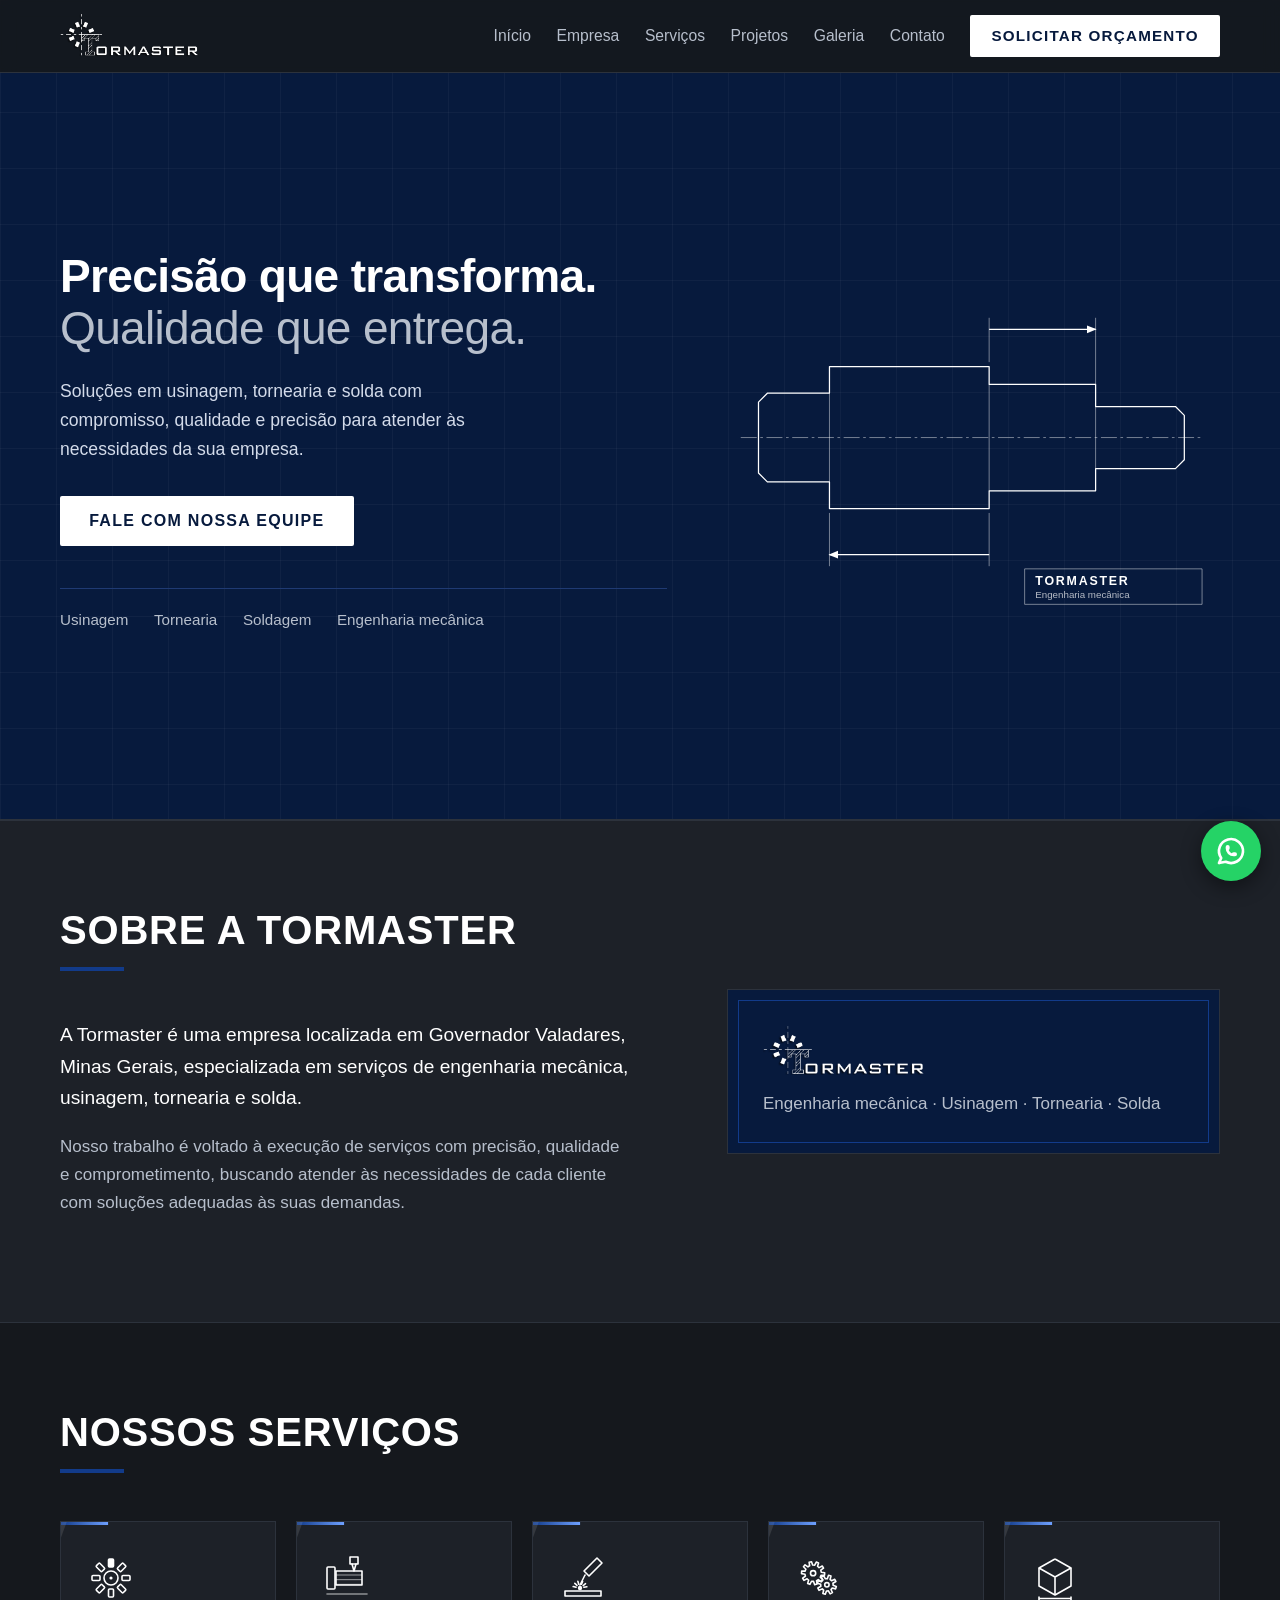
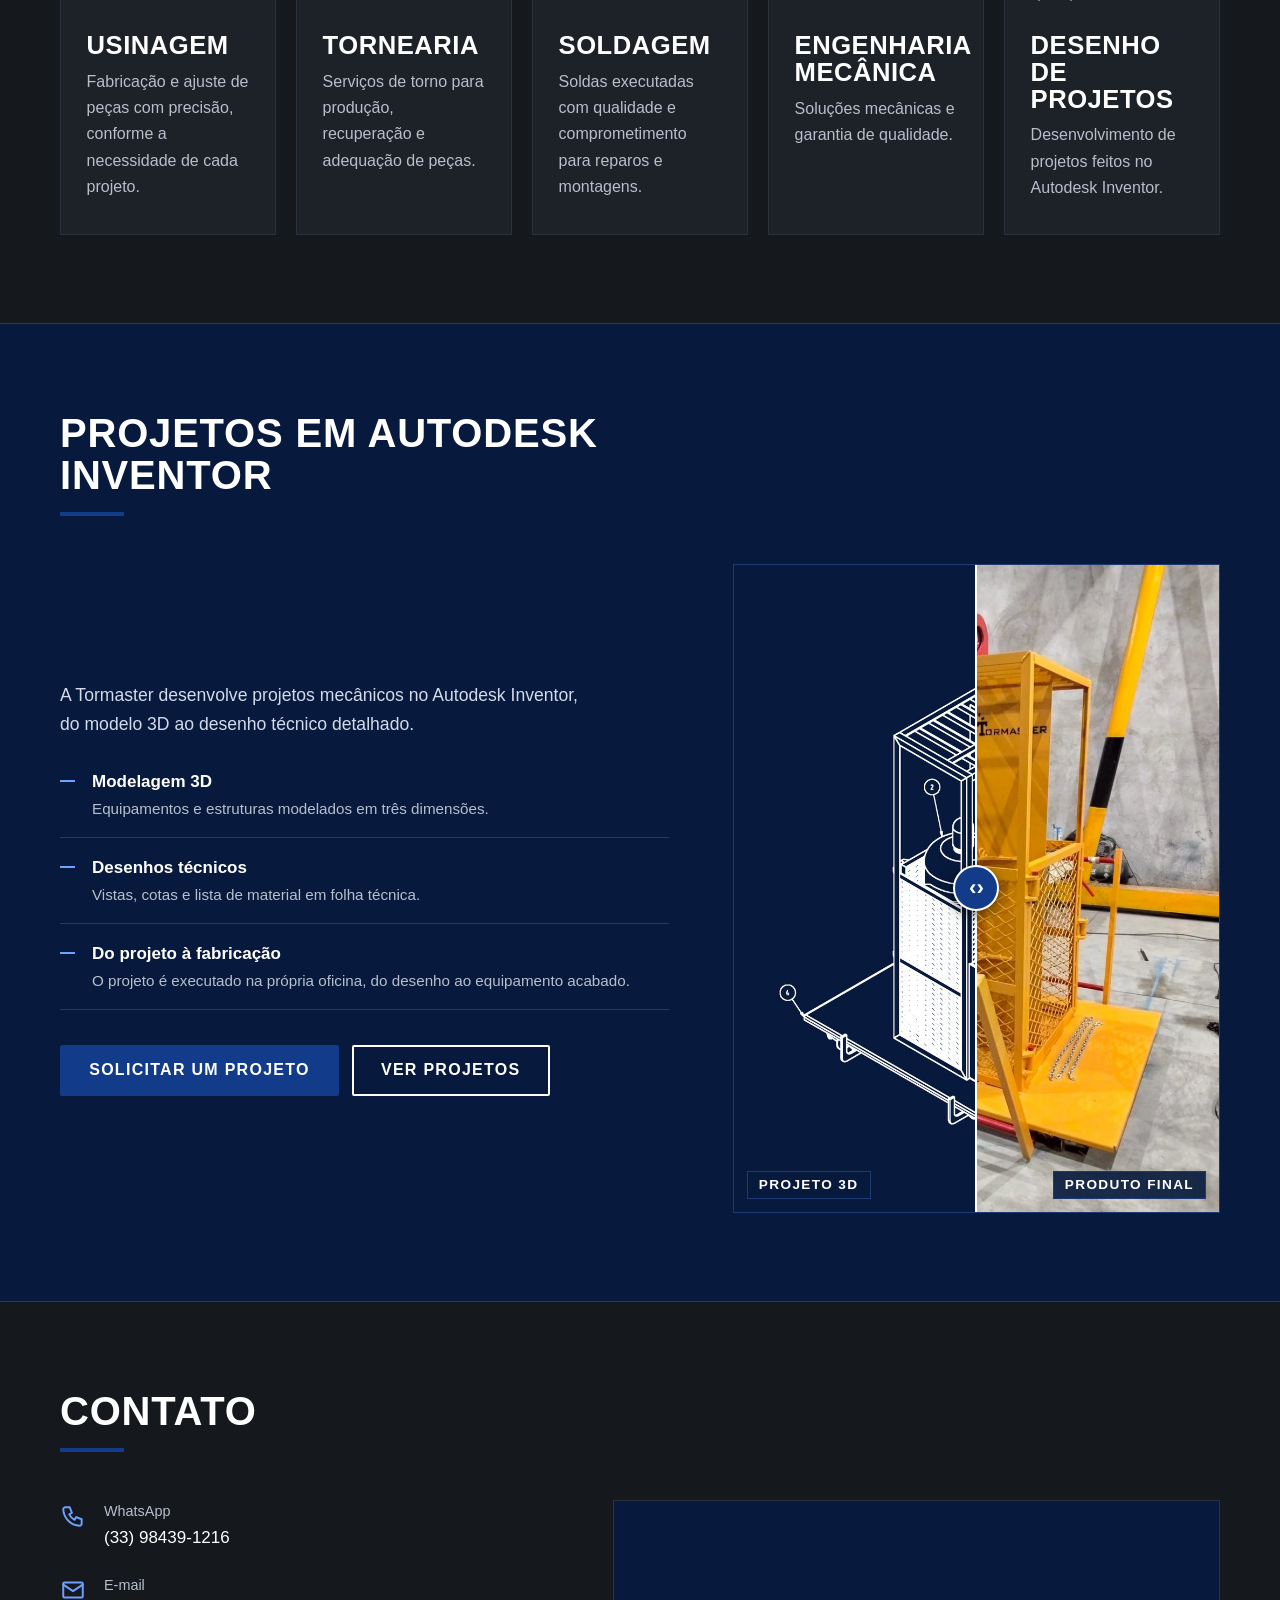
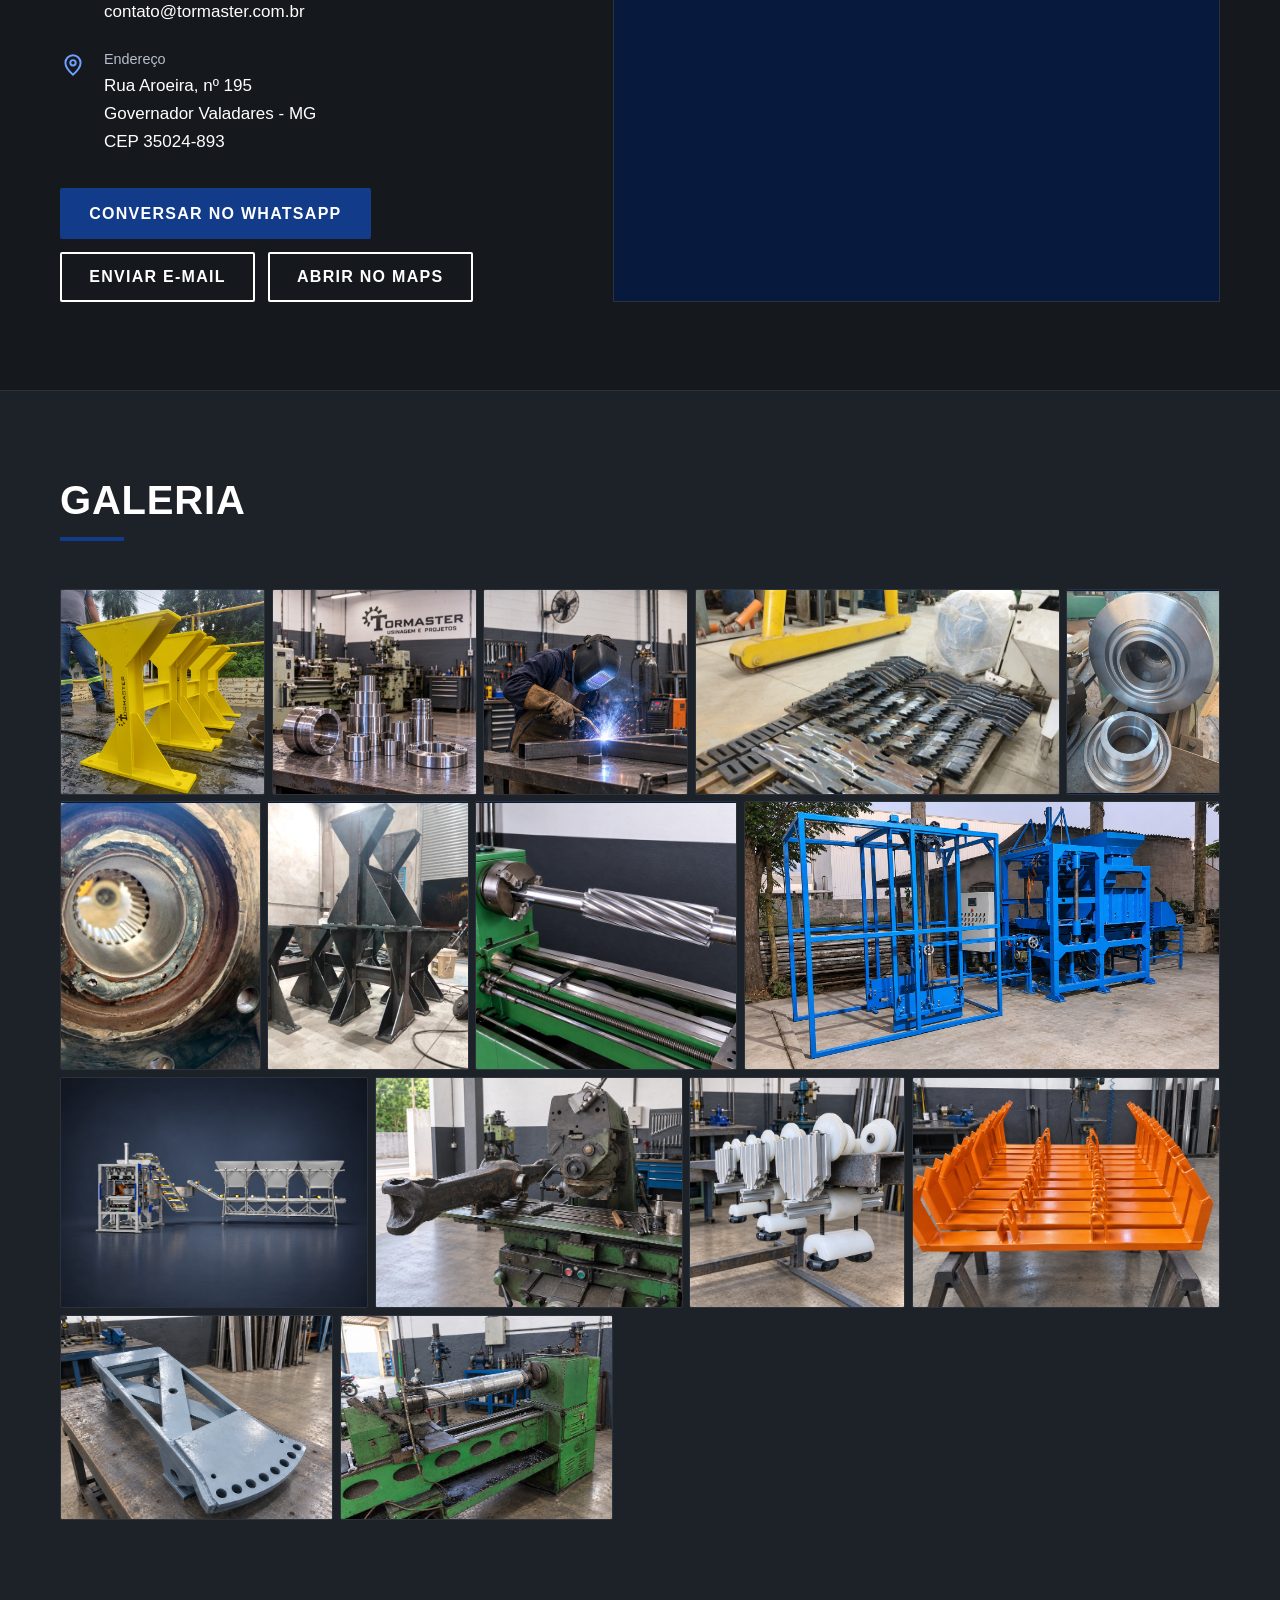
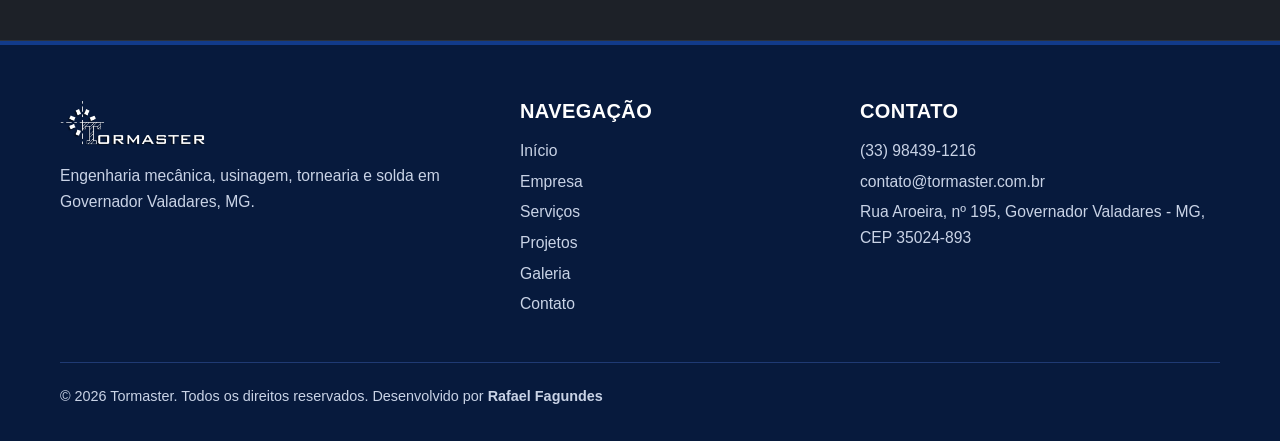
==== commit 77127d59: "rollback" ====
--- a/index.html
+++ b/index.html
@@ -95,141 +95,96 @@
                     <h2>Nossos serviços</h2>
                 </div>
                 <div class="grade">
-                    <div class="card-col rev">
-                        <article class="card">
-                            <span class="card-num">01</span>
-                            <div class="card-ico">
-                                <svg viewBox="0 0 48 48" aria-hidden="true" class="ico ico-fresa">
-                                    <g class="fresa">
-                                        <rect x="21.5" y="5" width="5" height="8" rx="1" fill="currentColor" />
-                                        <rect x="21.5" y="5" width="5" height="8" rx="1" transform="rotate(45 24 24)" />
-                                        <rect x="21.5" y="5" width="5" height="8" rx="1" transform="rotate(90 24 24)" />
-                                        <rect x="21.5" y="5" width="5" height="8" rx="1" transform="rotate(135 24 24)" />
-                                        <rect x="21.5" y="5" width="5" height="8" rx="1" transform="rotate(180 24 24)" />
-                                        <rect x="21.5" y="5" width="5" height="8" rx="1" transform="rotate(225 24 24)" />
-                                        <rect x="21.5" y="5" width="5" height="8" rx="1" transform="rotate(270 24 24)" />
-                                        <rect x="21.5" y="5" width="5" height="8" rx="1" transform="rotate(315 24 24)" />
-                                        <circle cx="24" cy="24" r="7" />
-                                        <circle cx="24" cy="24" r="1.6" fill="currentColor" stroke="none" />
-                                    </g>
-                                </svg>
-                            </div>
-                            <h3>Usinagem</h3>
-                            <p>Fabricação e ajuste de peças com precisão, conforme a necessidade de cada projeto.</p>
-                            <a class="card-link" href="https://wa.me/5533984391216?text=Ol%C3%A1!%20Gostaria%20de%20um%20or%C3%A7amento%20para%20servi%C3%A7os%20de%20usinagem." target="_blank" rel="noopener">
-                                Solicitar orçamento <svg viewBox="0 0 24 24" aria-hidden="true" class="card-seta"><path d="M5 12h14M13 5l7 7-7 7"/></svg>
-                            </a>
-                        </article>
-                    </div>
-                    <div class="card-col rev">
-                        <article class="card">
-                            <span class="card-num">02</span>
-                            <div class="card-ico">
-                                <svg viewBox="0 0 48 48" aria-hidden="true" class="ico ico-torno">
-                                    <defs>
-                                        <clipPath id="cpTorno">
-                                            <rect x="13" y="17" width="26" height="14" />
-                                        </clipPath>
-                                    </defs>
-                                    <rect x="4" y="13" width="8" height="22" rx="1" />
+                    <article class="card rev"><svg viewBox="0 0 48 48" aria-hidden="true" class="ico ico-fresa">
+                            <g class="fresa">
+                                <rect x="21.5" y="5" width="5" height="8" rx="1" fill="currentColor" />
+                                <rect x="21.5" y="5" width="5" height="8" rx="1" transform="rotate(45 24 24)" />
+                                <rect x="21.5" y="5" width="5" height="8" rx="1" transform="rotate(90 24 24)" />
+                                <rect x="21.5" y="5" width="5" height="8" rx="1" transform="rotate(135 24 24)" />
+                                <rect x="21.5" y="5" width="5" height="8" rx="1" transform="rotate(180 24 24)" />
+                                <rect x="21.5" y="5" width="5" height="8" rx="1" transform="rotate(225 24 24)" />
+                                <rect x="21.5" y="5" width="5" height="8" rx="1" transform="rotate(270 24 24)" />
+                                <rect x="21.5" y="5" width="5" height="8" rx="1" transform="rotate(315 24 24)" />
+                                <circle cx="24" cy="24" r="7" />
+                                <circle cx="24" cy="24" r="1.6" fill="currentColor" stroke="none" />
+                            </g>
+                        </svg>
+                        <h3>Usinagem</h3>
+                        <p>Fabricação e ajuste de peças com precisão, conforme a necessidade de cada projeto.</p>
+                    </article>
+                    <article class="card rev"><svg viewBox="0 0 48 48" aria-hidden="true" class="ico ico-torno">
+                            <defs>
+                                <clipPath id="cpTorno">
                                     <rect x="13" y="17" width="26" height="14" />
-                                    <g clip-path="url(#cpTorno)">
-                                        <path class="rolo" d="M13 16.33H39M13 21H39M13 25.67H39M13 30.33H39M13 35H39"
-                                            stroke-width="1" stroke-opacity=".55" />
-                                    </g>
-                                    <g class="bit">
-                                        <path d="M27 3h8v7h-8z" />
-                                        <path d="M29 10l2 7 2-7" />
-                                    </g>
-                                    <path d="M4 40h40" stroke-opacity=".5" />
-                                </svg>
-                            </div>
-                            <h3>Tornearia</h3>
-                            <p>Serviços de torno para produção, recuperação e adequação de peças.</p>
-                            <a class="card-link" href="https://wa.me/5533984391216?text=Ol%C3%A1!%20Gostaria%20de%20um%20or%C3%A7amento%20para%20servi%C3%A7os%20de%20tornearia." target="_blank" rel="noopener">
-                                Solicitar orçamento <svg viewBox="0 0 24 24" aria-hidden="true" class="card-seta"><path d="M5 12h14M13 5l7 7-7 7"/></svg>
-                            </a>
-                        </article>
-                    </div>
-                    <div class="card-col rev">
-                        <article class="card">
-                            <span class="card-num">03</span>
-                            <div class="card-ico">
-                                <svg viewBox="0 0 48 48" aria-hidden="true" class="ico ico-solda">
-                                    <path d="M6 37h36v5H6z" />
-                                    <path d="M38 4l5 5-13 13-5-5z" />
-                                    <path d="M26 21l-5 10" />
-                                    <circle class="arco" cx="21" cy="34" r="2.2" fill="currentColor" stroke="none" />
-                                    <g transform="translate(21 34)">
-                                        <g style="transform:rotate(-78deg)">
-                                            <path class="sp" style="--d:0s" d="M0-4v-3" />
-                                        </g>
-                                        <g style="transform:rotate(-48deg)">
-                                            <path class="sp" style="--d:.45s" d="M0-4v-3" />
-                                        </g>
-                                        <g style="transform:rotate(-18deg)">
-                                            <path class="sp" style="--d:.9s" d="M0-4v-3" />
-                                        </g>
-                                        <g style="transform:rotate(22deg)">
-                                            <path class="sp" style="--d:.2s" d="M0-4v-3" />
-                                        </g>
-                                        <g style="transform:rotate(52deg)">
-                                            <path class="sp" style="--d:.65s" d="M0-4v-3" />
-                                        </g>
-                                        <g style="transform:rotate(80deg)">
-                                            <path class="sp" style="--d:1.05s" d="M0-4v-3" />
-                                        </g>
-                                    </g>
-                                </svg>
-                            </div>
-                            <h3>Soldagem</h3>
-                            <p>Soldas executadas com qualidade e comprometimento para reparos e montagens.</p>
-                            <a class="card-link" href="https://wa.me/5533984391216?text=Ol%C3%A1!%20Gostaria%20de%20um%20or%C3%A7amento%20para%20servi%C3%A7os%20de%20soldagem." target="_blank" rel="noopener">
-                                Solicitar orçamento <svg viewBox="0 0 24 24" aria-hidden="true" class="card-seta"><path d="M5 12h14M13 5l7 7-7 7"/></svg>
-                            </a>
-                        </article>
-                    </div>
-                    <div class="card-col rev">
-                        <article class="card">
-                            <span class="card-num">04</span>
-                            <div class="card-ico">
-                                <svg viewBox="0 0 48 48" aria-hidden="true" class="ico ico-eng">
-                                    <g class="a">
-                                        <path
-                                            d="M26.24 18.23L29.69 18.77L29.52 21.24L26.03 21.29A8.20 8.20 0 0 1 25.26 23.20L27.73 25.67L26.14 27.56L23.28 25.55A8.20 8.20 0 0 1 21.54 26.64L22.09 30.09L19.69 30.69L18.56 27.39A8.20 8.20 0 0 1 16.51 27.24L14.93 30.36L12.63 29.43L13.66 26.09A8.20 8.20 0 0 1 12.08 24.77L8.97 26.36L7.66 24.26L10.45 22.17A8.20 8.20 0 0 1 9.96 20.17L6.51 19.63L6.68 17.16L10.17 17.11A8.20 8.20 0 0 1 10.94 15.20L8.47 12.73L10.06 10.84L12.92 12.85A8.20 8.20 0 0 1 14.66 11.76L14.11 8.31L16.51 7.71L17.64 11.01A8.20 8.20 0 0 1 19.69 11.16L21.27 8.04L23.57 8.97L22.54 12.31A8.20 8.20 0 0 1 24.12 13.63L27.23 12.04L28.54 14.14L25.75 16.23A8.20 8.20 0 0 1 26.24 18.23 z" />
-                                        <circle cx="18.1" cy="19.2" r="2.6" />
-                                    </g>
-                                    <g class="b">
-                                        <path
-                                            d="M38.08 31.23L41.36 32.44L40.59 34.88L37.21 33.99A6.20 6.20 0 0 1 35.97 35.48L37.43 38.65L35.16 39.83L33.40 36.82A6.20 6.20 0 0 1 31.47 36.98L30.26 40.26L27.82 39.49L28.71 36.11A6.20 6.20 0 0 1 27.22 34.87L24.05 36.33L22.87 34.06L25.88 32.30A6.20 6.20 0 0 1 25.72 30.37L22.44 29.16L23.21 26.72L26.59 27.61A6.20 6.20 0 0 1 27.83 26.12L26.37 22.95L28.64 21.77L30.40 24.78A6.20 6.20 0 0 1 32.33 24.62L33.54 21.34L35.98 22.11L35.09 25.49A6.20 6.20 0 0 1 36.58 26.73L39.75 25.27L40.93 27.54L37.92 29.30A6.20 6.20 0 0 1 38.08 31.23 z" />
-                                        <circle cx="31.9" cy="30.8" r="2.2" />
-                                    </g>
-                                </svg>
-                            </div>
-                            <h3>Engenharia mecânica</h3>
-                            <p>Soluções mecânicas e garantia de qualidade.</p>
-                            <a class="card-link" href="https://wa.me/5533984391216?text=Ol%C3%A1!%20Gostaria%20de%20um%20or%C3%A7amento%20para%20engenharia%20mec%C3%A2nica." target="_blank" rel="noopener">
-                                Solicitar orçamento <svg viewBox="0 0 24 24" aria-hidden="true" class="card-seta"><path d="M5 12h14M13 5l7 7-7 7"/></svg>
-                            </a>
-                        </article>
-                    </div>
-                    <div class="card-col rev">
-                        <article class="card">
-                            <span class="card-num">05</span>
-                            <div class="card-ico">
-                                <svg viewBox="0 0 48 48" aria-hidden="true" class="ico ico-proj">
-                                    <path class="tr" pathLength="1" d="M24 5l16 9v18l-16 9-16-9V14z" />
-                                    <path class="tr t2" pathLength="1" d="M8 14l16 9 16-9M24 23v18" />
-                                    <path class="tr t3" pathLength="1" d="M8 44.5h32M8 42.5v4M40 42.5v4" />
-                                </svg>
-                            </div>
-                            <h3>Desenho de Projetos</h3>
-                            <p>Desenvolvimento de projetos feitos no Autodesk Inventor.</p>
-                            <a class="card-link" href="https://wa.me/5533984391216?text=Ol%C3%A1!%20Gostaria%20de%20um%20or%C3%A7amento%20para%20desenho%20de%20projetos." target="_blank" rel="noopener">
-                                Solicitar orçamento <svg viewBox="0 0 24 24" aria-hidden="true" class="card-seta"><path d="M5 12h14M13 5l7 7-7 7"/></svg>
-                            </a>
-                        </article>
-                    </div>
+                                </clipPath>
+                            </defs>
+                            <rect x="4" y="13" width="8" height="22" rx="1" />
+                            <rect x="13" y="17" width="26" height="14" />
+                            <g clip-path="url(#cpTorno)">
+                                <path class="rolo" d="M13 16.33H39M13 21H39M13 25.67H39M13 30.33H39M13 35H39"
+                                    stroke-width="1" stroke-opacity=".55" />
+                            </g>
+                            <g class="bit">
+                                <path d="M27 3h8v7h-8z" />
+                                <path d="M29 10l2 7 2-7" />
+                            </g>
+                            <path d="M4 40h40" stroke-opacity=".5" />
+                        </svg>
+                        <h3>Tornearia</h3>
+                        <p>Serviços de torno para produção, recuperação e adequação de peças.</p>
+                    </article>
+                    <article class="card rev"><svg viewBox="0 0 48 48" aria-hidden="true" class="ico ico-solda">
+                            <path d="M6 37h36v5H6z" />
+                            <path d="M38 4l5 5-13 13-5-5z" />
+                            <path d="M26 21l-5 10" />
+                            <circle class="arco" cx="21" cy="34" r="2.2" fill="currentColor" stroke="none" />
+                            <g transform="translate(21 34)">
+                                <g style="transform:rotate(-78deg)">
+                                    <path class="sp" style="--d:0s" d="M0-4v-3" />
+                                </g>
+                                <g style="transform:rotate(-48deg)">
+                                    <path class="sp" style="--d:.45s" d="M0-4v-3" />
+                                </g>
+                                <g style="transform:rotate(-18deg)">
+                                    <path class="sp" style="--d:.9s" d="M0-4v-3" />
+                                </g>
+                                <g style="transform:rotate(22deg)">
+                                    <path class="sp" style="--d:.2s" d="M0-4v-3" />
+                                </g>
+                                <g style="transform:rotate(52deg)">
+                                    <path class="sp" style="--d:.65s" d="M0-4v-3" />
+                                </g>
+                                <g style="transform:rotate(80deg)">
+                                    <path class="sp" style="--d:1.05s" d="M0-4v-3" />
+                                </g>
+                            </g>
+                        </svg>
+                        <h3>Soldagem</h3>
+                        <p>Soldas executadas com qualidade e comprometimento para reparos e montagens.</p>
+                    </article>
+                    <article class="card rev"><svg viewBox="0 0 48 48" aria-hidden="true" class="ico ico-eng">
+                            <g class="a">
+                                <path
+                                    d="M26.24 18.23L29.69 18.77L29.52 21.24L26.03 21.29A8.20 8.20 0 0 1 25.26 23.20L27.73 25.67L26.14 27.56L23.28 25.55A8.20 8.20 0 0 1 21.54 26.64L22.09 30.09L19.69 30.69L18.56 27.39A8.20 8.20 0 0 1 16.51 27.24L14.93 30.36L12.63 29.43L13.66 26.09A8.20 8.20 0 0 1 12.08 24.77L8.97 26.36L7.66 24.26L10.45 22.17A8.20 8.20 0 0 1 9.96 20.17L6.51 19.63L6.68 17.16L10.17 17.11A8.20 8.20 0 0 1 10.94 15.20L8.47 12.73L10.06 10.84L12.92 12.85A8.20 8.20 0 0 1 14.66 11.76L14.11 8.31L16.51 7.71L17.64 11.01A8.20 8.20 0 0 1 19.69 11.16L21.27 8.04L23.57 8.97L22.54 12.31A8.20 8.20 0 0 1 24.12 13.63L27.23 12.04L28.54 14.14L25.75 16.23A8.20 8.20 0 0 1 26.24 18.23 z" />
+                                <circle cx="18.1" cy="19.2" r="2.6" />
+                            </g>
+                            <g class="b">
+                                <path
+                                    d="M38.08 31.23L41.36 32.44L40.59 34.88L37.21 33.99A6.20 6.20 0 0 1 35.97 35.48L37.43 38.65L35.16 39.83L33.40 36.82A6.20 6.20 0 0 1 31.47 36.98L30.26 40.26L27.82 39.49L28.71 36.11A6.20 6.20 0 0 1 27.22 34.87L24.05 36.33L22.87 34.06L25.88 32.30A6.20 6.20 0 0 1 25.72 30.37L22.44 29.16L23.21 26.72L26.59 27.61A6.20 6.20 0 0 1 27.83 26.12L26.37 22.95L28.64 21.77L30.40 24.78A6.20 6.20 0 0 1 32.33 24.62L33.54 21.34L35.98 22.11L35.09 25.49A6.20 6.20 0 0 1 36.58 26.73L39.75 25.27L40.93 27.54L37.92 29.30A6.20 6.20 0 0 1 38.08 31.23 z" />
+                                <circle cx="31.9" cy="30.8" r="2.2" />
+                            </g>
+                        </svg>
+                        <h3>Engenharia mecânica</h3>
+                        <p>Soluções mecânicas e garantia de qualidade.</p>
+                    </article>
+                    <article class="card rev"><svg viewBox="0 0 48 48" aria-hidden="true" class="ico ico-proj">
+                            <path class="tr" pathLength="1" d="M24 5l16 9v18l-16 9-16-9V14z" />
+                            <path class="tr t2" pathLength="1" d="M8 14l16 9 16-9M24 23v18" />
+                            <path class="tr t3" pathLength="1" d="M8 44.5h32M8 42.5v4M40 42.5v4" />
+                        </svg>
+                        <h3>Desenho de Projetos</h3>
+                        <p>Desenvolvimento de projetos feitos no Autodesk Inventor.</p>
+                    </article>
                 </div>
             </div>
         </section>
--- a/assets/style.css
+++ b/assets/style.css
@@ -235,7 +235,8 @@
     display: grid;
     grid-template-columns: minmax(0, 1.1fr) minmax(0, .9fr);
     gap: 3.5rem;
-    align-items: center
+    align-items: center;
+    animation: .9s both fade
 }
 
 @keyframes fade {
@@ -366,25 +367,8 @@
     content: "";
     position: absolute;
     inset: 10px;
-    border: 1px solid rgba(18,59,138,.5);
-    pointer-events: none;
-    z-index: 1
-}
-
-/* Luz que percorre a borda interna da placa */
-.placa::after {
-    content: "";
-    position: absolute;
-    inset: 10px;
-    border: 1px solid transparent;
-    background:
-        linear-gradient(90deg,  transparent 30%, rgba(110,160,255,.65) 50%, transparent 70%) 0 0 / 200% 2px no-repeat,
-        linear-gradient(0deg,   transparent 30%, rgba(110,160,255,.65) 50%, transparent 70%) 100% 0 / 2px 200% no-repeat,
-        linear-gradient(270deg, transparent 30%, rgba(110,160,255,.65) 50%, transparent 70%) 100% 100% / 200% 2px no-repeat,
-        linear-gradient(180deg, transparent 30%, rgba(110,160,255,.65) 50%, transparent 70%) 0 100% / 2px 200% no-repeat;
-    pointer-events: none;
-    z-index: 2;
-    animation: placaLuz 4s linear infinite;
+    border: 1px solid var(--azul2);
+    pointer-events: none
 }
 
 .placa b {
@@ -402,293 +386,24 @@
 .grade {
     display: grid;
     grid-template-columns: repeat(5, 1fr);
-    gap: 1.25rem;
-    align-items: stretch;
-}
-
-/* Serviços: ícones animados. Mexem sozinhos; no hover o cartão "acende" */
-@keyframes giro {
-    to {
-        transform: rotate(360deg)
-    }
-}
-
-@keyframes rola {
-    to {
-        transform: translateY(4.67px)
-    }
-}
-
-@keyframes avanca {
-    from {
-        transform: translateX(-12px)
-    }
-
-    to {
-        transform: translateX(4px)
-    }
-}
-
-@keyframes faisca {
-    0% {
-        opacity: 1;
-        transform: translateY(0)
-    }
-
-    100% {
-        opacity: 0;
-        transform: translateY(-7px)
-    }
-}
-
-@keyframes pulsa {
-    from {
-        opacity: .6;
-        transform: scale(.65)
-    }
-
-    to {
-        opacity: 1;
-        transform: scale(1.3)
-    }
-}
-
-@keyframes traco {
-    0% {
-        stroke-dashoffset: 1;
-        opacity: 0
-    }
-
-    4% {
-        opacity: 1
-    }
-
-    35%,
-    80% {
-        stroke-dashoffset: 0;
-        opacity: 1
-    }
-
-    96% {
-        opacity: 1
-    }
-
-    100% {
-        stroke-dashoffset: -1;
-        opacity: 0
-    }
-}
-
-.ico-fresa .fresa {
-    transform-origin: 24px 24px;
-    animation: giro 12s linear infinite
-}
-
-.ico-torno .rolo {
-    animation: rola 1.1s linear infinite
-}
-
-.ico-torno .bit {
-    animation: avanca 5s ease-in-out infinite alternate
-}
-
-.ico-solda .sp {
-    animation: faisca 1.3s ease-out infinite;
-    animation-delay: var(--d)
-}
-
-.ico-solda .arco {
-    transform-box: fill-box;
-    transform-origin: center;
-    animation: pulsa .5s ease-in-out infinite alternate
-}
-
-.ico-eng .a {
-    transform-origin: 18.1px 19.2px;
-    animation: giro 18s linear infinite
-}
-
-.ico-eng .b {
-    transform-origin: 31.9px 30.8px;
-    animation: giro 14.4s linear infinite reverse
-}
-
-.ico-proj .tr {
-    stroke-dasharray: 1;
-    stroke-linecap: butt;
-    animation: traco 7s ease-in-out infinite
-}
-
-.ico-proj .t2 {
-    animation-delay: .5s
-}
-
-.ico-proj .t3 {
-    animation-delay: 1s
-}
-
-/* ==========================================================================
-   Seção Serviços: Cards Profissionais Estilo WordPress (Otimizado e Contínuo)
-   ========================================================================== */
-
-/* Colunas com revelação suave e escalonada */
-.grade .card-col {
-    display: flex;
-    height: 100%;
-}
-
-.grade .card-col:nth-child(1) { --delay-card: 0s; }
-.grade .card-col:nth-child(2) { --delay-card: .1s; }
-.grade .card-col:nth-child(3) { --delay-card: .2s; }
-.grade .card-col:nth-child(4) { --delay-card: .3s; }
-.grade .card-col:nth-child(5) { --delay-card: .4s; }
-
-.grade .card-col.rev {
-    opacity: 0;
-    transform: translateY(28px);
-    transition: opacity .7s cubic-bezier(.16, 1, .3, 1), transform .7s cubic-bezier(.16, 1, .3, 1);
-    transition-delay: var(--delay-card);
-}
-
-.grade .card-col.rev.on {
-    opacity: 1;
-    transform: translateY(0);
-}
-
-/* Card: Flutuação sutil, contínua e orgânica (estilo Elementor / WordPress) */
-.card-col:nth-child(1) .card { --flutua-dist: -5px; --flutua-tempo: 4.6s; --flutua-delay: 0s; }
-.card-col:nth-child(2) .card { --flutua-dist: 4px;  --flutua-tempo: 5.2s; --flutua-delay: .9s; }
-.card-col:nth-child(3) .card { --flutua-dist: -6px; --flutua-tempo: 4.8s; --flutua-delay: 1.8s; }
-.card-col:nth-child(4) .card { --flutua-dist: 4px;  --flutua-tempo: 5.4s; --flutua-delay: 1.2s; }
-.card-col:nth-child(5) .card { --flutua-dist: -5px; --flutua-tempo: 5.0s; --flutua-delay: .5s; }
+    gap: 1.25rem
+}
 
 .card {
-    width: 100%;
-    position: relative;
-    display: flex;
-    flex-direction: column;
-    background: #1c2027;
+    background: var(--chumbo2);
     border: 1px solid var(--linha);
-    border-radius: 3px;
-    padding: 2rem 1.45rem 1.5rem;
-    overflow: hidden;
-    box-shadow: 0 10px 24px -10px rgba(0, 0, 0, 0.5);
-    transition: transform .3s cubic-bezier(0.2, 0.8, 0.2, 1),
-                box-shadow .3s cubic-bezier(0.2, 0.8, 0.2, 1),
-                border-color .3s ease,
-                background .3s ease;
-    will-change: transform;
-    animation: cardFlutuaSuave var(--flutua-tempo, 5s) ease-in-out var(--flutua-delay, 0s) infinite alternate;
-}
-
-@keyframes cardFlutuaSuave {
-    0% {
-        transform: translateY(0);
-    }
-    100% {
-        transform: translateY(var(--flutua-dist, -5px));
-    }
-}
-
-/* Friso azul de precisão no topo do card */
-.card::before {
-    content: "";
-    position: absolute;
-    top: 0;
-    left: 0;
-    right: 0;
-    height: 3px;
-    background: var(--azul2);
-    transition: background .3s;
-}
-
-/* Reflexo metálico suave que desliza periodicamente pelo topo (estilo aço usinado) */
-.card::after {
-    content: "";
-    position: absolute;
-    top: 0;
-    left: -60%;
-    width: 50%;
-    height: 3px;
-    background: linear-gradient(90deg, transparent, rgba(110, 160, 255, 0.8), #ffffff, rgba(110, 160, 255, 0.8), transparent);
-    animation: reflexoAco 5.5s cubic-bezier(0.4, 0, 0.2, 1) infinite;
-    pointer-events: none;
-}
-
-.card-col:nth-child(1) .card::after { animation-delay: 0s; }
-.card-col:nth-child(2) .card::after { animation-delay: 1.1s; }
-.card-col:nth-child(3) .card::after { animation-delay: 2.2s; }
-.card-col:nth-child(4) .card::after { animation-delay: 3.3s; }
-.card-col:nth-child(5) .card::after { animation-delay: 4.4s; }
-
-@keyframes reflexoAco {
-    0%, 20% {
-        left: -60%;
-        opacity: 0;
-    }
-    25% {
-        opacity: 1;
-    }
-    45% {
-        left: 120%;
-        opacity: 1;
-    }
-    46%, 100% {
-        left: 120%;
-        opacity: 0;
-    }
-}
-
-/* Número d'água elegante no canto superior direito */
-.card-num {
-    position: absolute;
-    top: 1.1rem;
-    right: 1.3rem;
-    font-family: "Barlow Condensed", "Arial Narrow", sans-serif;
-    font-size: 1.75rem;
-    font-weight: 800;
-    line-height: 1;
-    letter-spacing: .05em;
-    color: rgba(255, 255, 255, 0.08);
-    pointer-events: none;
-    transition: color .3s, transform .3s;
-}
-
-/* Container do ícone mecânico */
-.card-ico {
-    width: 60px;
-    height: 60px;
-    display: flex;
-    align-items: center;
-    justify-content: center;
-    border-radius: 4px;
-    background: rgba(18, 59, 138, 0.18);
-    border: 1px solid rgba(110, 160, 255, 0.18);
-    margin-bottom: 1.4rem;
-    transition: border-color .3s, background .3s, transform .3s;
-    animation: icoPulso 4.2s ease-in-out infinite alternate;
-}
-
-.card-col:nth-child(1) .card-ico { animation-delay: 0s; }
-.card-col:nth-child(2) .card-ico { animation-delay: .8s; }
-.card-col:nth-child(3) .card-ico { animation-delay: 1.6s; }
-.card-col:nth-child(4) .card-ico { animation-delay: 2.4s; }
-.card-col:nth-child(5) .card-ico { animation-delay: 1.2s; }
-
-@keyframes icoPulso {
-    0% {
-        border-color: rgba(110, 160, 255, 0.16);
-        box-shadow: 0 0 0 rgba(18, 59, 138, 0);
-    }
-    100% {
-        border-color: rgba(110, 160, 255, 0.32);
-        box-shadow: 0 4px 16px rgba(18, 59, 138, 0.22);
-    }
+    padding: 2rem 1.6rem;
+    transition: border-color .2s, transform .2s
+}
+
+.card:hover {
+    border-color: var(--azul2);
+    transform: translateY(-4px)
 }
 
 .card svg {
-    width: 42px;
-    height: 42px;
+    width: 48px;
+    height: 48px;
     color: var(--branco);
     stroke: currentColor;
     transition: color .3s, filter .3s;
@@ -696,284 +411,284 @@
     stroke-width: 1.6;
     stroke-linecap: round;
     stroke-linejoin: round;
-    margin-bottom: 0;
-}
-
-/* Tipografia */
+    margin-bottom: 1.3rem
+}
+
 .card h3 {
-    font-size: 1.55rem;
+    font-size: 1.6rem;
     font-weight: 700;
-    margin-bottom: .6rem;
-    color: var(--branco);
-    transition: color .3s;
+    margin-bottom: .6rem
 }
 
 .card p {
-    margin: 0 0 1.5rem;
+    margin: 0;
     color: var(--suave);
-    font-size: .95rem;
-    line-height: 1.55;
-    flex: 1 0 auto;
-}
-
-/* Link CTA de ação */
-.card-link {
-    display: inline-flex;
-    align-items: center;
-    gap: .5rem;
-    width: 100%;
-    margin-top: auto;
-    padding-top: 1rem;
-    border-top: 1px solid rgba(255, 255, 255, 0.08);
-    font-family: "Barlow Condensed", "Arial Narrow", sans-serif;
-    font-size: .92rem;
-    font-weight: 600;
-    letter-spacing: .08em;
-    text-transform: uppercase;
-    text-decoration: none;
-    color: var(--suave);
-    transition: color .25s, border-color .25s;
-}
-
-.card-seta {
-    width: 15px;
-    height: 15px;
-    stroke: currentColor;
-    stroke-width: 2.2;
-    transition: transform .25s, stroke .25s;
-    margin-left: auto;
-}
-
-/* Interação ao passar o cursor (Hover sóbrio e profissional) */
-.card:hover {
-    transform: translateY(-7px) !important;
-    animation-play-state: paused !important;
-    background: #20252e;
-    border-color: rgba(110, 160, 255, 0.45);
-    box-shadow: 0 16px 36px -8px rgba(0, 0, 0, 0.65), 0 0 20px rgba(18, 59, 138, 0.35);
-}
-
-.card:hover::before {
-    background: #6ea0ff;
-}
-
-.card:hover .card-num {
-    color: rgba(110, 160, 255, 0.25);
-    transform: translateY(-2px);
-}
-
-.card:hover .card-ico {
-    border-color: #6ea0ff;
-    background: rgba(18, 59, 138, 0.38);
-    transform: scale(1.05);
+    font-size: 1rem
+}
+
+/* Serviços: ícones animados. Mexem sozinhos; no hover o cartão "acende" */
+@keyframes giro {
+    to {
+        transform: rotate(360deg)
+    }
+}
+
+@keyframes rola {
+    to {
+        transform: translateY(4.67px)
+    }
+}
+
+@keyframes avanca {
+    from {
+        transform: translateX(-12px)
+    }
+
+    to {
+        transform: translateX(4px)
+    }
+}
+
+@keyframes faisca {
+    0% {
+        opacity: 1;
+        transform: translateY(0)
+    }
+
+    100% {
+        opacity: 0;
+        transform: translateY(-7px)
+    }
+}
+
+@keyframes pulsa {
+    from {
+        opacity: .6;
+        transform: scale(.65)
+    }
+
+    to {
+        opacity: 1;
+        transform: scale(1.3)
+    }
+}
+
+@keyframes traco {
+    0% {
+        stroke-dashoffset: 1;
+        opacity: 0
+    }
+
+    4% {
+        opacity: 1
+    }
+
+    35%,
+    80% {
+        stroke-dashoffset: 0;
+        opacity: 1
+    }
+
+    96% {
+        opacity: 1
+    }
+
+    100% {
+        stroke-dashoffset: -1;
+        opacity: 0
+    }
+}
+
+.ico-fresa .fresa {
+    transform-origin: 24px 24px;
+    animation: giro 12s linear infinite
+}
+
+.ico-torno .rolo {
+    animation: rola 1.1s linear infinite
+}
+
+.ico-torno .bit {
+    animation: avanca 5s ease-in-out infinite alternate
+}
+
+.ico-solda .sp {
+    animation: faisca 1.3s ease-out infinite;
+    animation-delay: var(--d)
+}
+
+.ico-solda .arco {
+    transform-box: fill-box;
+    transform-origin: center;
+    animation: pulsa .5s ease-in-out infinite alternate
+}
+
+.ico-eng .a {
+    transform-origin: 18.1px 19.2px;
+    animation: giro 18s linear infinite
+}
+
+.ico-eng .b {
+    transform-origin: 31.9px 30.8px;
+    animation: giro 14.4s linear infinite reverse
+}
+
+.ico-proj .tr {
+    stroke-dasharray: 1;
+    stroke-linecap: butt;
+    animation: traco 7s ease-in-out infinite
+}
+
+.ico-proj .t2 {
+    animation-delay: .5s
+}
+
+.ico-proj .t3 {
+    animation-delay: 1s
+}
+
+/* Serviços: entrada animada dos cards ao rolar (estilo tema WordPress) */
+.grade .card {
+    position: relative;
+    overflow: hidden;
+    transition: transform .4s, border-color .3s, background .3s, box-shadow .3s
+}
+
+.grade .card:nth-child(1) { --d: 0s }
+.grade .card:nth-child(2) { --d: .12s }
+.grade .card:nth-child(3) { --d: .24s }
+.grade .card:nth-child(4) { --d: .36s }
+.grade .card:nth-child(5) { --d: .48s }
+
+.grade .card.rev {
+    opacity: 0;
+    transform: none
+}
+
+.grade .card.rev.on {
+    opacity: 1;
+    animation-duration: 1s;
+    animation-delay: var(--d);
+    animation-timing-function: cubic-bezier(.22, 1, .36, 1);
+    animation-fill-mode: backwards
+}
+
+.grade .card:nth-child(1).on { animation-name: entraEsq }
+.grade .card:nth-child(2).on { animation-name: entraZoom }
+.grade .card:nth-child(3).on { animation-name: entraGira }
+.grade .card:nth-child(4).on { animation-name: entraSalta }
+.grade .card:nth-child(5).on { animation-name: entraDir }
+
+@keyframes entraEsq {
+    from { opacity: 0; transform: translateX(-70px) rotate(-5deg) }
+}
+
+@keyframes entraDir {
+    from { opacity: 0; transform: translateX(70px) rotate(5deg) }
+}
+
+@keyframes entraZoom {
+    from { opacity: 0; transform: scale(.55) }
+}
+
+@keyframes entraGira {
+    from { opacity: 0; transform: perspective(800px) rotateX(-75deg) translateY(30px) }
+}
+
+@keyframes entraSalta {
+    0% { opacity: 0; transform: translateY(90px) }
+    60% { opacity: 1; transform: translateY(-16px) }
+    80% { transform: translateY(6px) }
+}
+
+/* ícone com "pop" e textos subindo logo depois do card */
+.grade .card.on svg {
+    animation: pop .8s cubic-bezier(.34, 1.56, .64, 1) backwards;
+    animation-delay: calc(var(--d) + .45s)
+}
+
+.grade .card.on h3,
+.grade .card.on p {
+    animation: sobe .7s cubic-bezier(.22, 1, .36, 1) backwards
+}
+
+.grade .card.on h3 { animation-delay: calc(var(--d) + .6s) }
+.grade .card.on p { animation-delay: calc(var(--d) + .75s) }
+
+@keyframes pop {
+    from { opacity: 0; transform: scale(.2) rotate(-90deg) }
+}
+
+@keyframes sobe {
+    from { opacity: 0; transform: translateY(16px) }
+}
+
+/* barra azul que cresce no topo + brilho que atravessa o card */
+.grade .card::before {
+    content: "";
+    position: absolute;
+    inset: 0 0 auto;
+    height: 3px;
+    background: linear-gradient(90deg, var(--azul2), #6ea0ff);
+    transform: scaleX(0);
+    transform-origin: left;
+    transition: transform .5s
+}
+
+.grade .card.on::before {
+    transform: scaleX(.22);
+    transition-delay: calc(var(--d) + .5s)
+}
+
+.grade .card.on:hover::before {
+    transform: scaleX(1);
+    transition-delay: 0s
+}
+
+.grade .card::after {
+    content: "";
+    position: absolute;
+    top: 0;
+    left: 0;
+    width: 40%;
+    height: 100%;
+    background: linear-gradient(100deg, transparent, rgba(255, 255, 255, .14), transparent);
+    transform: translateX(-160%) skewX(-20deg);
+    pointer-events: none
+}
+
+.grade .card.on::after {
+    animation: brilho 1.2s ease-out backwards;
+    animation-delay: calc(var(--d) + .8s)
+}
+
+.grade .card.on:hover::after {
+    animation: brilho2 .9s ease-out
+}
+
+@keyframes brilho {
+    from { transform: translateX(-160%) skewX(-20deg) }
+    to { transform: translateX(420%) skewX(-20deg) }
+}
+
+@keyframes brilho2 {
+    from { transform: translateX(-160%) skewX(-20deg) }
+    to { transform: translateX(420%) skewX(-20deg) }
+}
+
+@media(max-width:960px) {
+    .grade .card:nth-child(n) { --d: 0s }
+}
+
+.grade .card.on:hover {
+    transform: translateY(-4px);
+    background: #19212d;
+    box-shadow: 0 0 0 1px rgba(110, 160, 255, .35), 0 14px 34px rgba(18, 59, 138, .35)
 }
 
 .card:hover svg {
     color: #6ea0ff;
-    filter: drop-shadow(0 0 6px rgba(110, 160, 255, 0.6));
-}
-
-.card:hover .card-link {
-    color: #6ea0ff;
-    border-color: rgba(110, 160, 255, 0.25);
-}
-
-.card:hover .card-seta {
-    transform: translateX(4px);
-    stroke: #6ea0ff;
-}
-
-/* ===== WhatsApp flutuante: pulso suave ===== */
-@keyframes wppPulso {
-    0%, 100% { box-shadow: 0 6px 20px rgba(0,0,0,.45), 0 0 0 0 rgba(37,211,102,.4); }
-    50%       { box-shadow: 0 6px 20px rgba(0,0,0,.45), 0 0 0 9px rgba(37,211,102,0); }
-}
-.flut { animation: wppPulso 2.8s ease-in-out infinite; }
-.flut:hover { animation: none; transform: scale(1.08); }
-
-/* ===== Global: .rev com escala leve (WP premium feel) ===== */
-.rev {
-    opacity: 0;
-    transform: translateY(20px) scale(.985);
-    transition: opacity .75s cubic-bezier(.16,1,.3,1),
-                transform .75s cubic-bezier(.16,1,.3,1)
-}
-.rev.on {
-    opacity: 1;
-    transform: translateY(0) scale(1)
-}
-
-/* ===== .tit h2::after: linha cresce da esquerda ao entrar ===== */
-.tit h2::after {
-    transform: scaleX(0);
-    transform-origin: left;
-    transition: transform .6s cubic-bezier(.16,1,.3,1) .4s
-}
-.tit.on h2::after { transform: scaleX(1) }
-
-/* ===== Hero: stagger de entrada por elemento ===== */
-@keyframes heroEntra {
-    from { opacity: 0; transform: translateY(16px); }
-}
-#inicio h1   { animation: heroEntra .8s cubic-bezier(.16,1,.3,1) .15s both; }
-#inicio p    { animation: heroEntra .8s cubic-bezier(.16,1,.3,1) .3s  both; }
-#inicio .btn { animation: heroEntra .8s cubic-bezier(.16,1,.3,1) .45s both; }
-#inicio .tags{ animation: heroEntra .8s cubic-bezier(.16,1,.3,1) .6s  both; }
-
-/* Grid do hero: deriva suavemente (plano de fundo) */
-@keyframes heroDrift {
-    0%   { background-position: 0 0; }
-    100% { background-position: 56px 56px; }
-}
-#inicio {
-    animation: heroDrift 14s linear infinite;
-}
-
-/* SVG desenho técnico: draw-on no path do eixo escalonado */
-.desenho > path:first-of-type {
-    stroke-dasharray: 3000;
-    stroke-dashoffset: 3000;
-    animation: svgDraw 2.6s cubic-bezier(.4,0,.2,1) .2s forwards;
-}
-@keyframes svgDraw {
-    to { stroke-dashoffset: 0; }
-}
-/* restante do SVG fade-in após draw */
-.desenho .fino,
-.desenho text {
-    opacity: 0;
-    animation: fade .7s ease 1s forwards;
-}
-
-/* ===== #empresa: placa com luz viajando pela borda interna ===== */
-@keyframes placaLuz {
-    0%   { background-position: 0% 0%, 100% 0%, 100% 100%, 0% 100%; }
-    100% { background-position: 200% 0%, 100% 200%, -100% 100%, 0% -100%; }
-}
-
-/* ===== #projetos: itens da lista entram da esquerda com delay ===== */
-@keyframes entradaEsq {
-    from { opacity: 0; transform: translateX(-18px); }
-}
-/* Estado inicial: invisível */
-.entregas li {
-    opacity: 0;
-    transform: translateX(-14px);
-    transition: opacity .55s cubic-bezier(.16,1,.3,1),
-                transform .55s cubic-bezier(.16,1,.3,1);
-}
-/* Quando o bloco pai recebe .on (via IntersectionObserver), os itens revelam */
-.rev.on .entregas li:nth-child(1) { opacity: 1; transform: none; transition-delay: .15s; }
-.rev.on .entregas li:nth-child(2) { opacity: 1; transform: none; transition-delay: .30s; }
-.rev.on .entregas li:nth-child(3) { opacity: 1; transform: none; transition-delay: .45s; }
-
-/* ===== #contato: ícones com pulso orbital ===== */
-@keyframes icoOrbita {
-    0%,100% { transform: translateY(0)   rotate(0deg); }
-    25%     { transform: translateY(-3px) rotate(4deg); }
-    75%     { transform: translateY( 3px) rotate(-4deg); }
-}
-.lista svg {
-    animation: icoOrbita 4s ease-in-out infinite;
-}
-.lista li:nth-child(1) svg { animation-delay: 0s; }
-.lista li:nth-child(2) svg { animation-delay: 1.3s; }
-.lista li:nth-child(3) svg { animation-delay: 2.6s; }
-
-/* ===== Galeria: fotos revelam com fade-in staggered ===== */
-@keyframes fotoEntra {
-    from { opacity: 0; transform: scale(.96); }
-}
-.mosaico .foto {
-    animation: fotoEntra .55s cubic-bezier(.16,1,.3,1) both;
-}
-/* Stagger por posição (os primeiros 12) */
-.mosaico .foto:nth-child(1)  { animation-delay: .05s; }
-.mosaico .foto:nth-child(2)  { animation-delay: .10s; }
-.mosaico .foto:nth-child(3)  { animation-delay: .15s; }
-.mosaico .foto:nth-child(4)  { animation-delay: .20s; }
-.mosaico .foto:nth-child(5)  { animation-delay: .25s; }
-.mosaico .foto:nth-child(6)  { animation-delay: .30s; }
-.mosaico .foto:nth-child(7)  { animation-delay: .35s; }
-.mosaico .foto:nth-child(8)  { animation-delay: .40s; }
-.mosaico .foto:nth-child(9)  { animation-delay: .45s; }
-.mosaico .foto:nth-child(10) { animation-delay: .50s; }
-.mosaico .foto:nth-child(11) { animation-delay: .55s; }
-.mosaico .foto:nth-child(12) { animation-delay: .60s; }
-
-/* ===== Footer: sem animação extra (já está fora do fold) ===== */
-
-/* ===== Scroll progress bar (topo da página) ===== */
-@supports (animation-timeline: scroll()) {
-    @keyframes progresso { to { transform: scaleX(1); } }
-    body::before {
-        content: "";
-        position: fixed;
-        top: 0; left: 0;
-        width: 100%; height: 3px;
-        background: var(--azul2);
-        transform-origin: left;
-        transform: scaleX(0);
-        z-index: 100;
-        animation: progresso linear;
-        animation-timeline: scroll();
-    }
-}
-
-/* Responsividade dos Cards */
-@media(max-width:960px) {
-    .grade {
-        grid-template-columns: repeat(2, minmax(0, 1fr));
-        gap: 1.25rem;
-    }
-
-    .card-col:nth-child(n) .card {
-        --flutua-dist: -4px;
-        --flutua-tempo: 4.5s;
-    }
-
-    .card-col:nth-child(2n) .card {
-        --flutua-dist: 4px;
-        --flutua-tempo: 5.0s;
-    }
-
-    .card-col:nth-child(5) {
-        grid-column: span 2;
-        max-width: 520px;
-        margin-inline: auto;
-        width: 100%;
-    }
-}
-
-@media(max-width:600px) {
-    .grade {
-        grid-template-columns: 1fr;
-        gap: 1.25rem;
-    }
-
-    .card-col:nth-child(5) {
-        grid-column: 1;
-        max-width: 100%;
-    }
-
-    .card {
-        padding: 1.6rem 1.3rem 1.35rem;
-    }
-
-    .card-col:nth-child(n) .card {
-        --flutua-dist: -3px;
-        --flutua-tempo: 4.2s;
-    }
-}
-
-@media(prefers-reduced-motion: reduce) {
-    .card-col .card,
-    .card::before,
-    .card::after,
-    .card-ico {
-        animation: none !important;
-        transform: none !important;
-    }
+    filter: drop-shadow(0 0 6px rgba(110, 160, 255, .75))
 }
 
 #projetos {
@@ -1494,6 +1209,19 @@
 
 }
 
+.rev {
+    opacity: 0;
+    transform: translateY(18px);
+    transition: opacity .7s, transform .7s
+}
+
+.rev.on {
+    opacity: 1;
+    transform: none
+}
+
+
+
 @media(max-width:960px) {
     .grade {
         grid-template-columns: repeat(2, minmax(0, 1fr))
@@ -1607,11 +1335,6 @@
         opacity: 1;
         transform: none
     }
-
-    .tit h2::after { transform: scaleX(1); }
-    .entregas li   { opacity: 1; }
-    body::before   { display: none; }
-    .flut          { animation: none !important; }
 }
 
 /* ===== Página de Projetos: vitrine ===== */
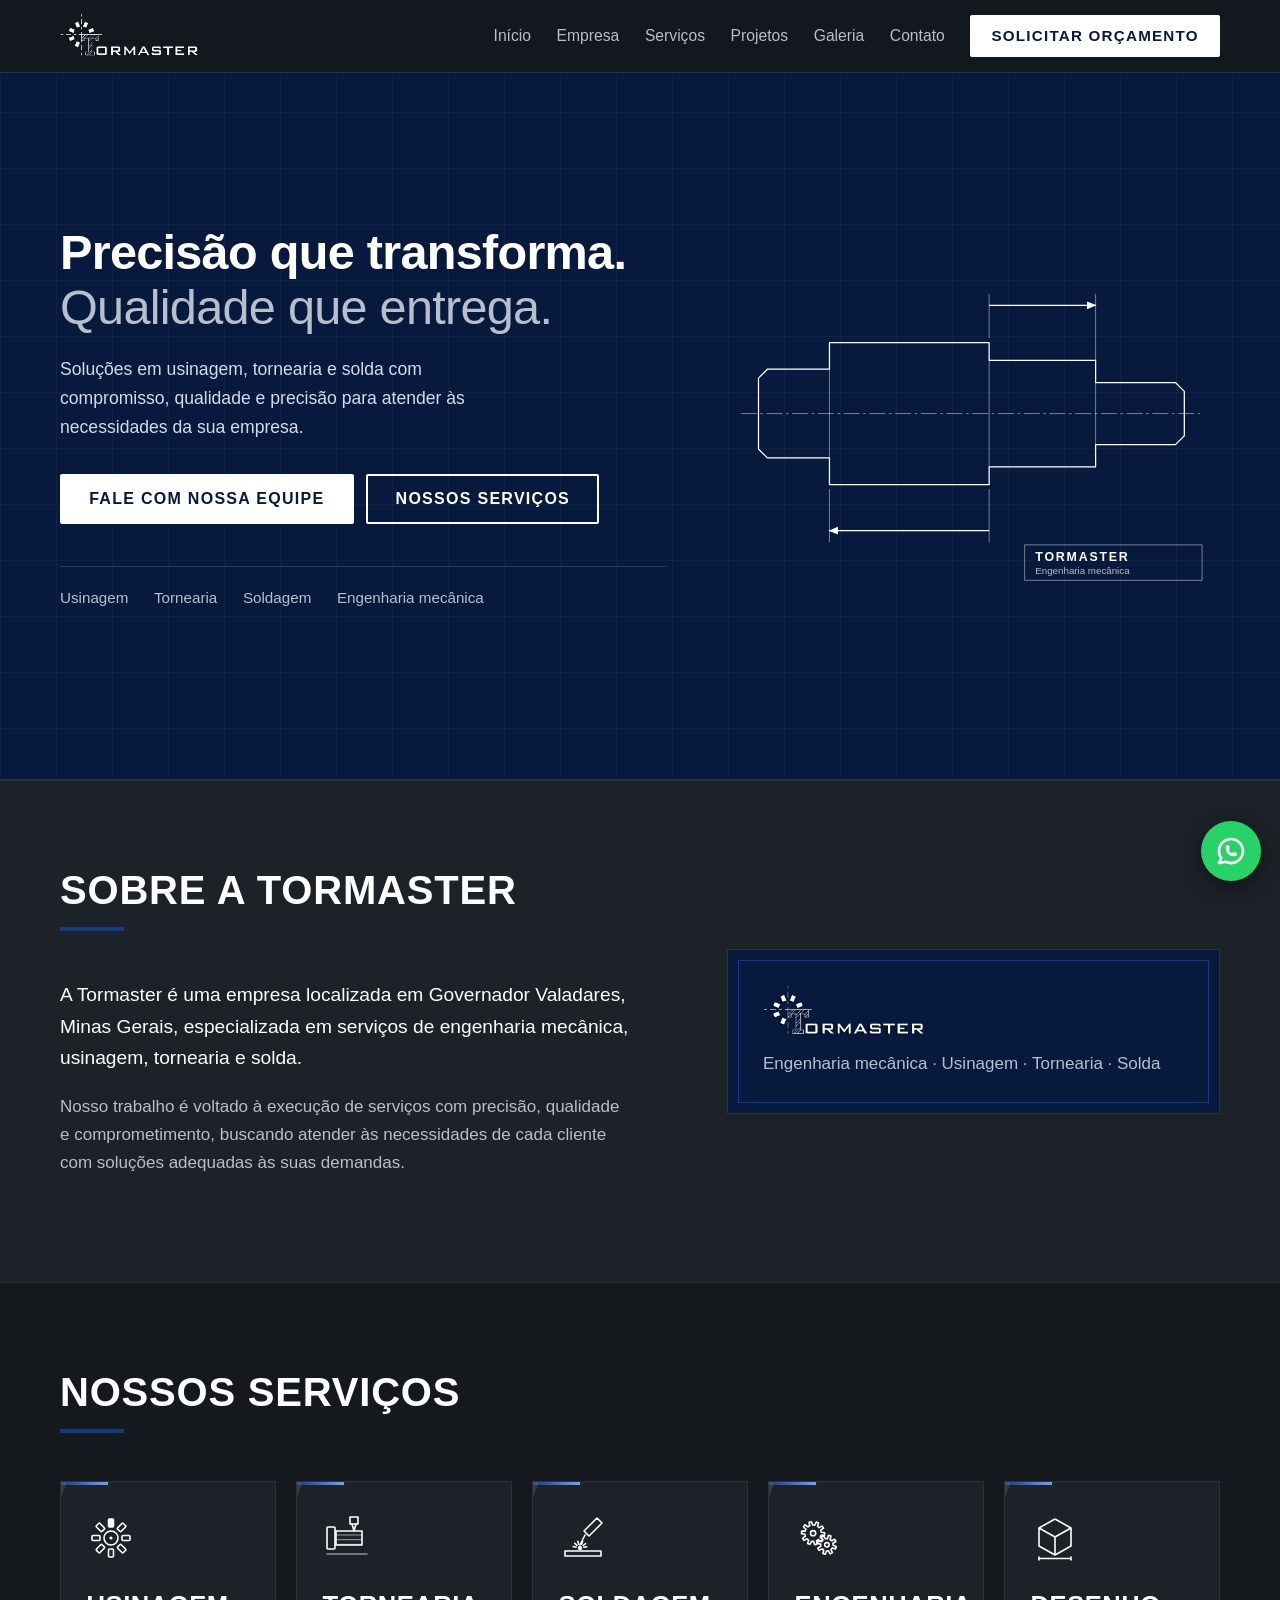
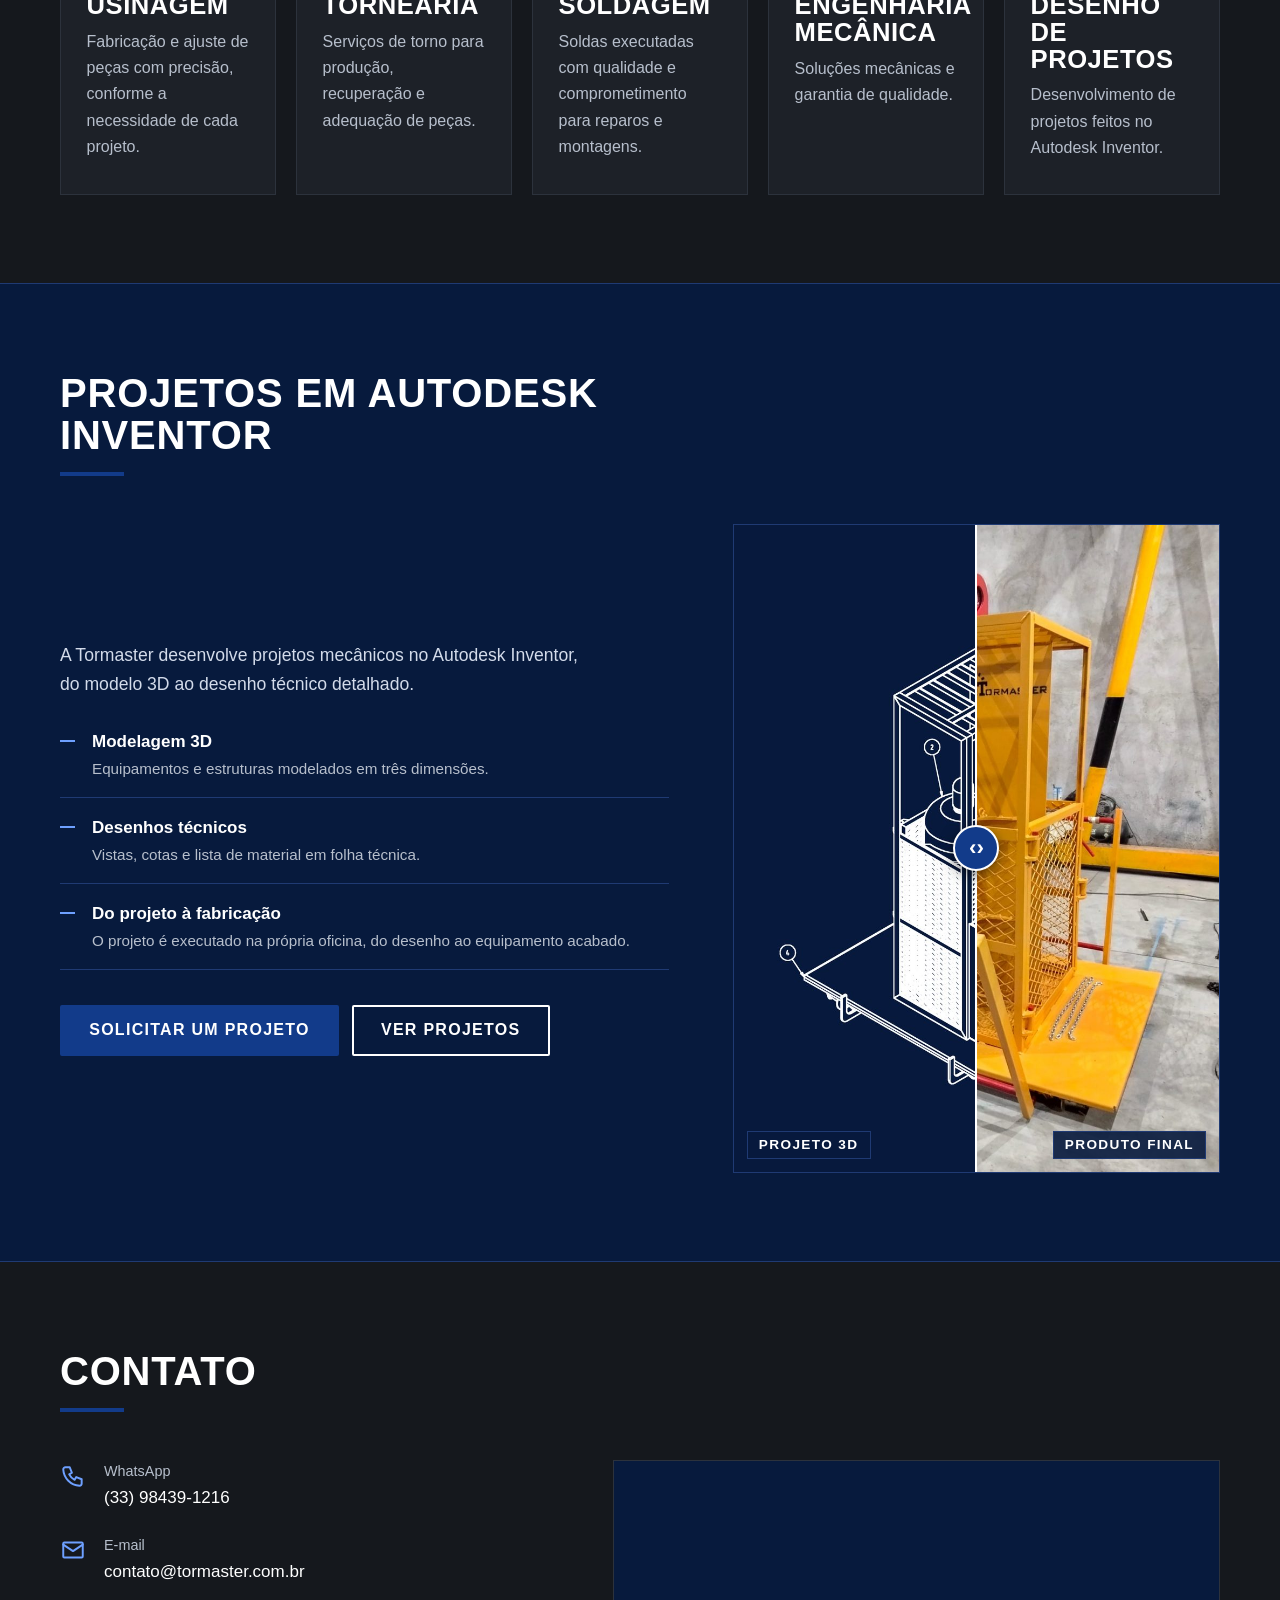
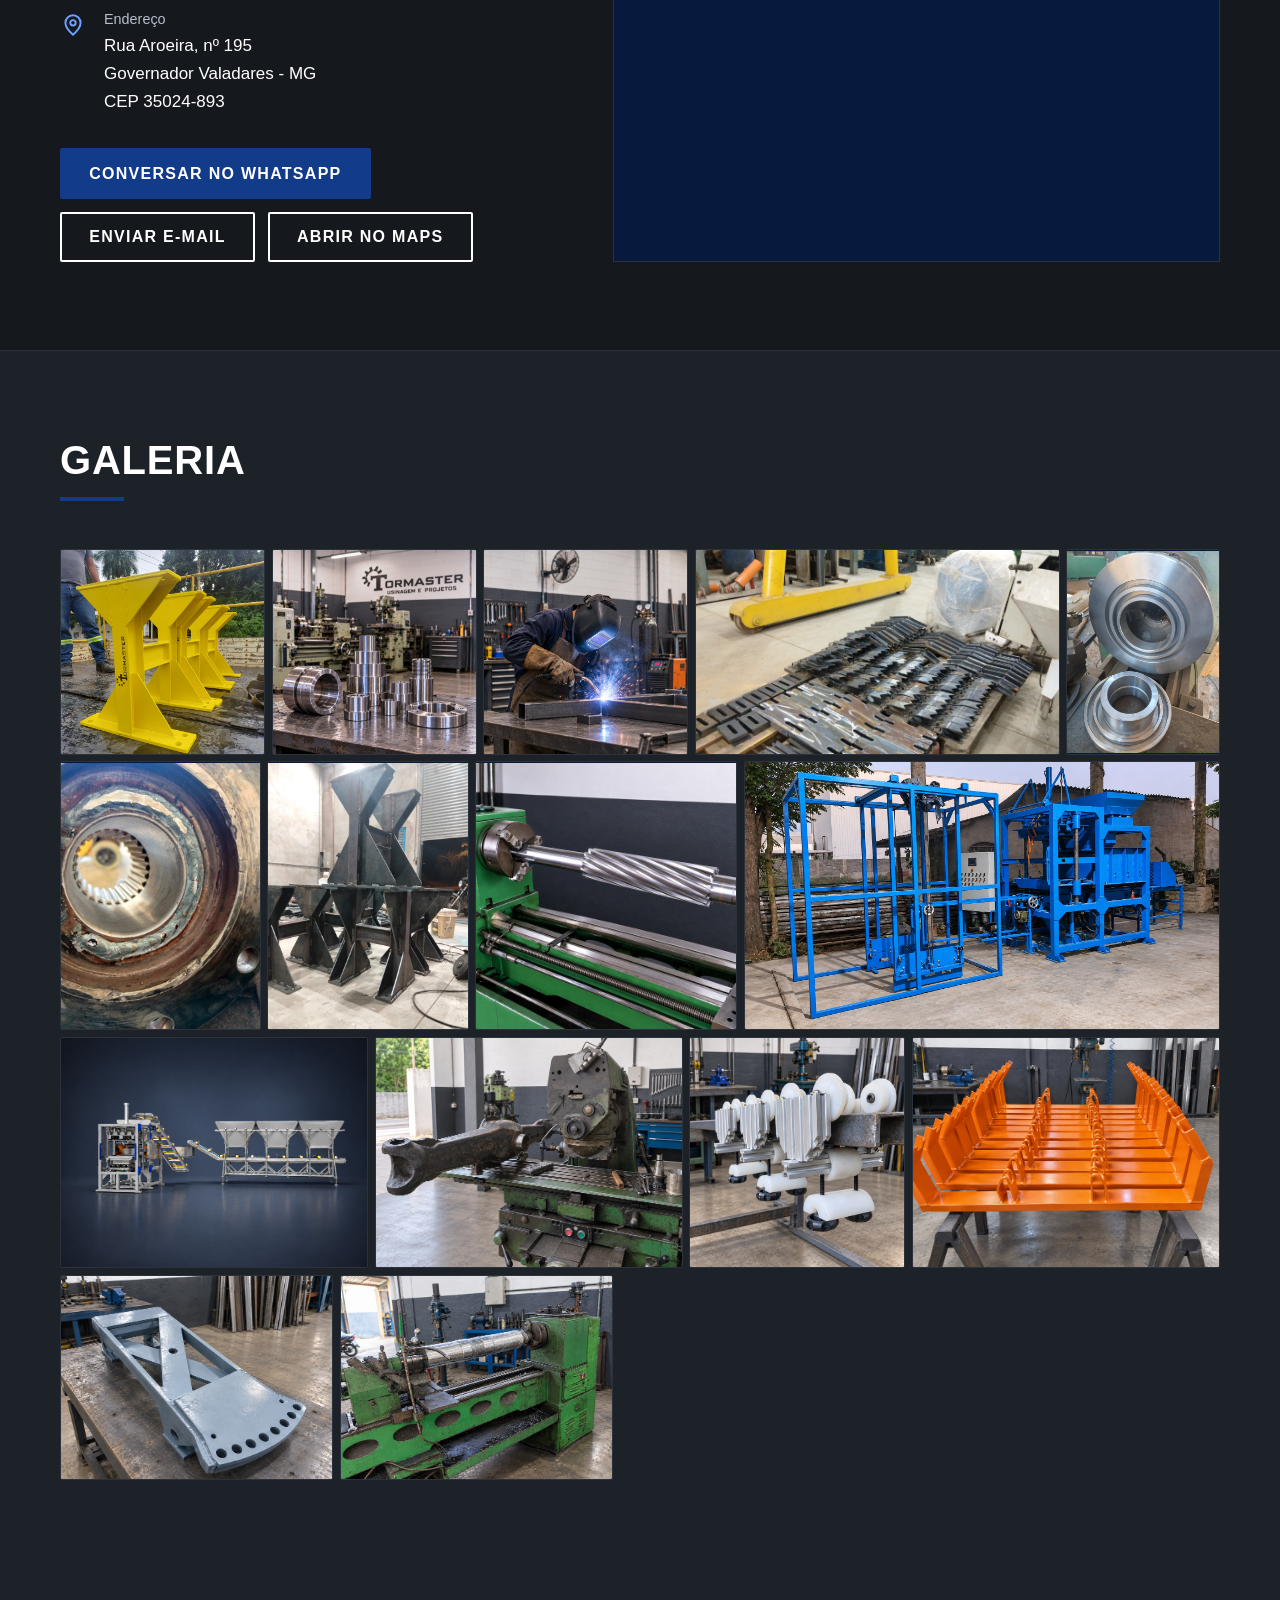
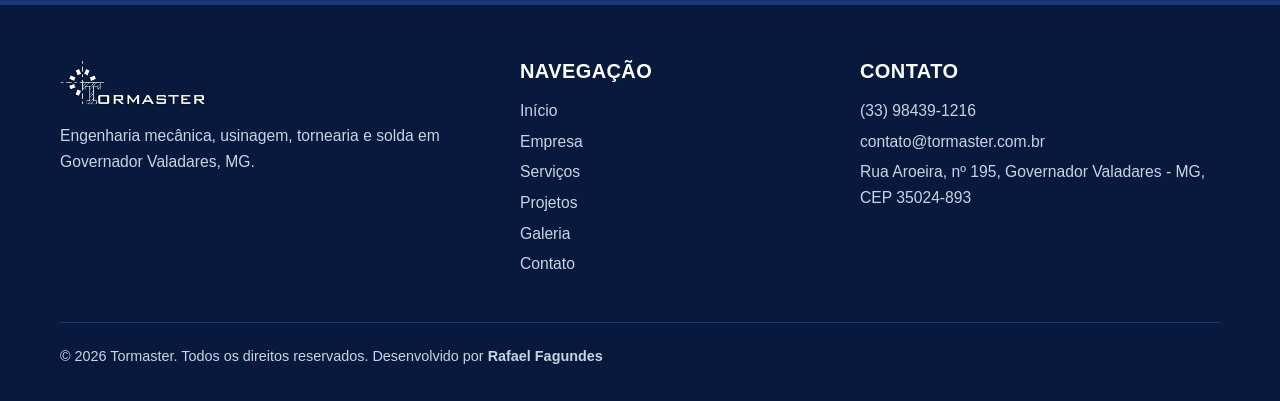
==== commit ccb6739a: "repagina hero" ====
--- a/index.html
+++ b/index.html
@@ -44,9 +44,8 @@
             <div class="wrap hero-g">
                 <div>
                     <h1>Precisão que transforma.<span>Qualidade que entrega.</span></h1>
-                    <p>Soluções em usinagem, tornearia e solda com compromisso, qualidade e precisão para atender às
-                        necessidades da sua empresa.</p><a class="btn" href="https://wa.me/5533984391216"
-                        target="_blank" rel="noopener">Fale com nossa equipe</a>
+                    <p><span class="d">Soluções em usinagem, tornearia e solda com compromisso, qualidade e precisão para atender às necessidades da sua empresa.</span><span class="m">Usinagem, tornearia e solda com precisão.</span></p>
+                    <div class="hero-cta"><a class="btn" href="https://wa.me/5533984391216" target="_blank" rel="noopener">Fale com nossa equipe</a><a class="btn vazio" href="#servicos">Nossos serviços</a></div>
                     <ul class="tags">
                         <li>Usinagem</li>
                         <li>Tornearia</li>
@@ -61,12 +60,12 @@
                             <path d="M0 1L10 5 0 9z" fill="#fff" stroke="none" />
                         </marker>
                     </defs>
-                    <path
+                    <path class="tr" pathLength="1"
                         d="M40 150L50 140H120V110H300V130H420V155H510L520 165V215L510 225H420V250H300V270H120V240H50L40 230z" />
                     <path class="fino" d="M120 140V240M300 130V250M420 155V225" />
                     <path class="fino" d="M20 190H540" stroke-dasharray="18 4 3 4" />
                     <path class="fino" d="M120 275V335M300 275V335M300 105V55M420 130V55" />
-                    <path d="M120 322H300M300 68H420" marker-start="url(#a)" marker-end="url(#a)" />
+                    <path class="cota" d="M120 322H300M300 68H420" marker-start="url(#a)" marker-end="url(#a)" />
                     <rect x="340" y="338" width="200" height="40" class="fino" /><text x="352" y="356" font-size="14"
                         font-weight="700" letter-spacing="2">TORMASTER</text><text x="352" y="371" font-size="11"
                         fill-opacity=".7">Engenharia mecânica</text>
--- a/assets/style.css
+++ b/assets/style.css
@@ -221,10 +221,10 @@
 }
 
 #inicio {
-    min-height: min(100svh, 820px);
+    min-height: min(100svh, 780px);
     display: grid;
     align-items: center;
-    padding: 9rem 0 5rem;
+    padding: 8rem 0 4.5rem;
     background-color: var(--azul-escuro);
     background-image: linear-gradient(rgba(255, 255, 255, .035) 1px, transparent 1px), linear-gradient(90deg, rgba(255, 255, 255, .035) 1px, transparent 1px);
     background-size: 56px 56px;
@@ -235,20 +235,13 @@
     display: grid;
     grid-template-columns: minmax(0, 1.1fr) minmax(0, .9fr);
     gap: 3.5rem;
-    align-items: center;
-    animation: .9s both fade
-}
-
-@keyframes fade {
-    from {
-        opacity: 0
-    }
+    align-items: center
 }
 
 #inicio h1 {
     font-family: Barlow, "Segoe UI", Roboto, Arial, sans-serif;
     text-transform: none;
-    font-size: clamp(2rem, 3.6vw, 2.9rem);
+    font-size: clamp(2rem, 3.8vw, 3.1rem);
     font-weight: 700;
     line-height: 1.12;
     letter-spacing: -.015em
@@ -261,10 +254,20 @@
 }
 
 #inicio p {
-    max-width: 48ch;
+    max-width: 46ch;
     font-size: 1.1rem;
     color: #d3dbea;
-    margin: 1.4rem 0 2rem
+    margin: 1.3rem 0 2rem
+}
+
+#inicio p .m {
+    display: none
+}
+
+.hero-cta {
+    display: flex;
+    flex-wrap: wrap;
+    gap: .8rem
 }
 
 .tags {
@@ -299,19 +302,62 @@
     font-family: Barlow, "Segoe UI", Arial, sans-serif
 }
 
+/* único efeito: o desenho é traçado uma vez ao carregar */
+.desenho .tr {
+    stroke-dasharray: 1;
+    animation: traca 2.2s cubic-bezier(.6, 0, .2, 1) backwards
+}
+
+.desenho .fino,
+.desenho .cota {
+    animation: aparece .8s 1.2s backwards
+}
+
+@keyframes traca {
+    from {
+        stroke-dashoffset: 1
+    }
+}
+
+@keyframes aparece {
+    from {
+        opacity: 0
+    }
+}
+
 @media(max-width:900px) {
     .hero-g {
         grid-template-columns: minmax(0, 1fr);
-        gap: 2.5rem
+        gap: 2rem
     }
 
     #inicio {
-        padding: 7rem 0 3.5rem;
+        padding: 6.5rem 0 3rem;
         min-height: 0
     }
 
+    #inicio p {
+        font-size: 1.05rem;
+        margin: 1rem 0 1.6rem
+    }
+
+    #inicio p .d,
+    .hero-cta .vazio,
+    .tags {
+        display: none
+    }
+
+    #inicio p .m {
+        display: inline
+    }
+
+    .hero-cta .btn {
+        width: 100%;
+        justify-content: center
+    }
+
     .desenho {
-        max-width: 520px
+        max-width: 480px
     }
 }
 
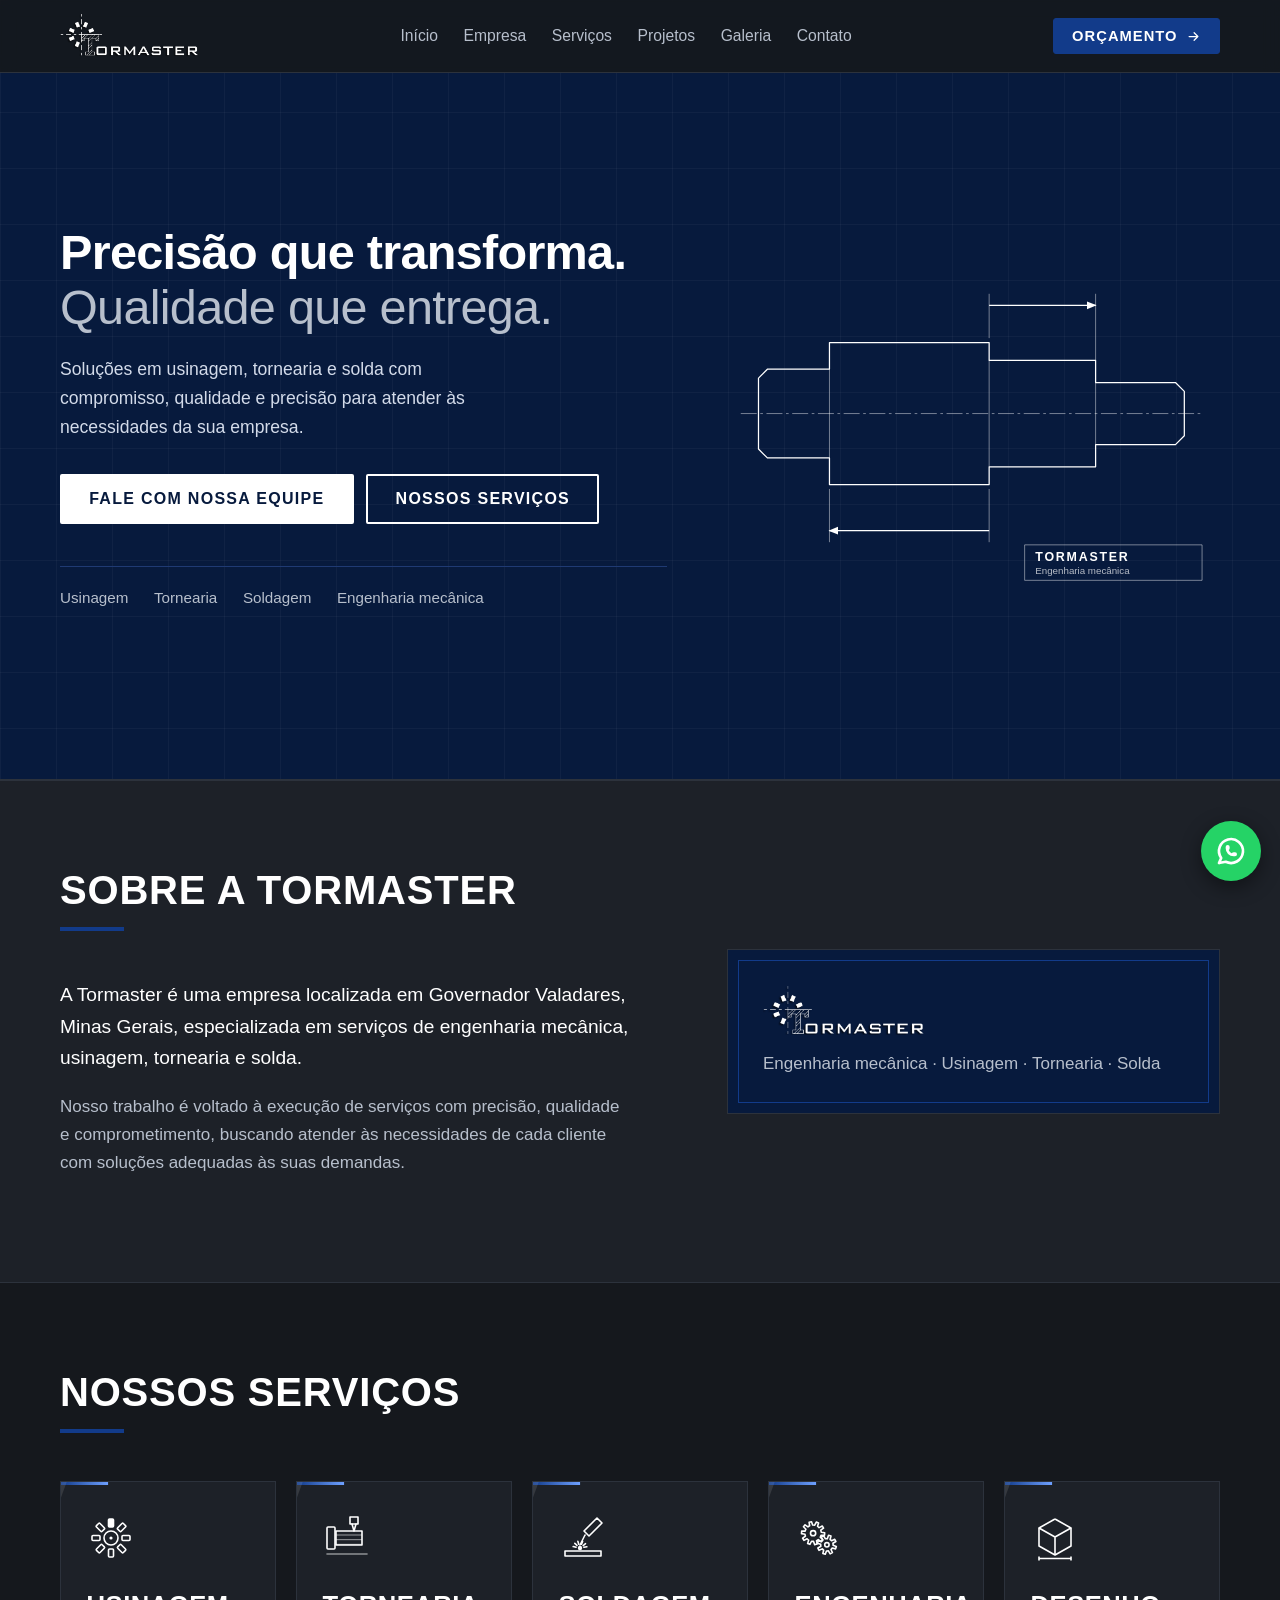
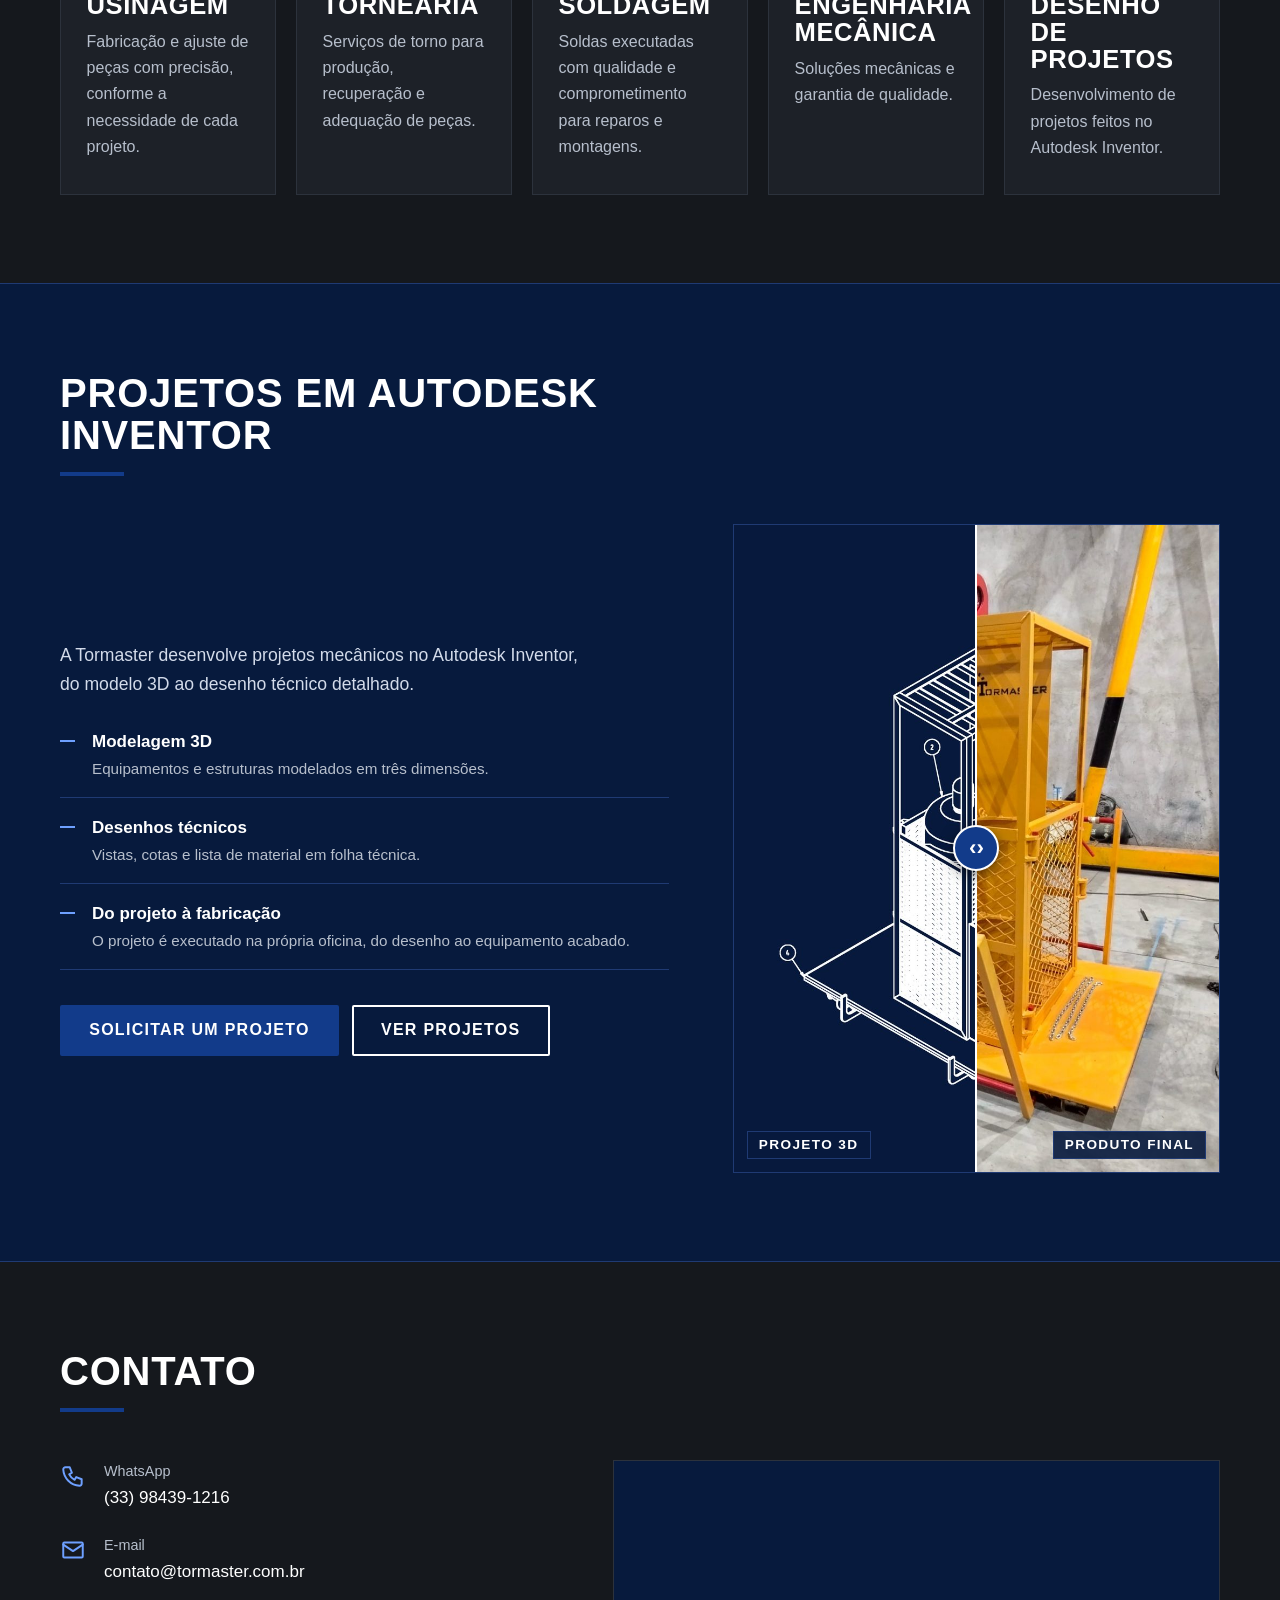
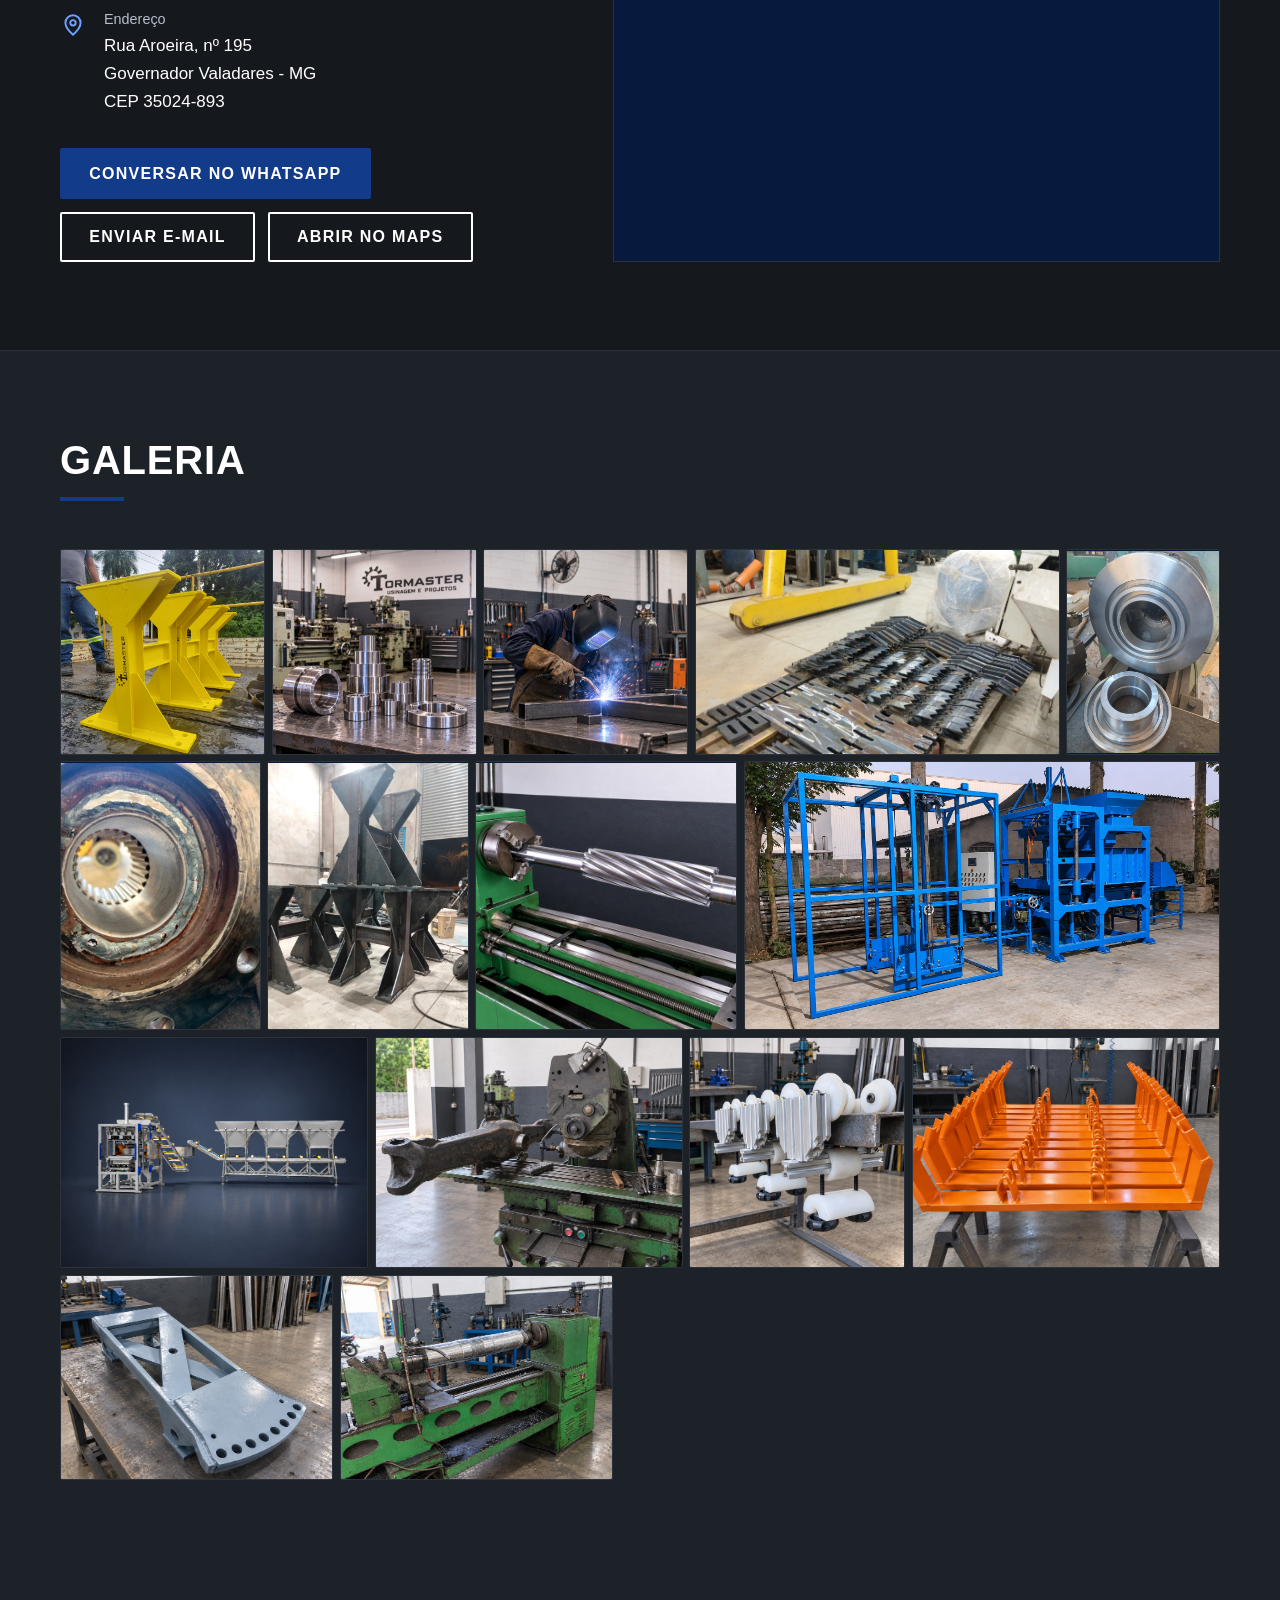
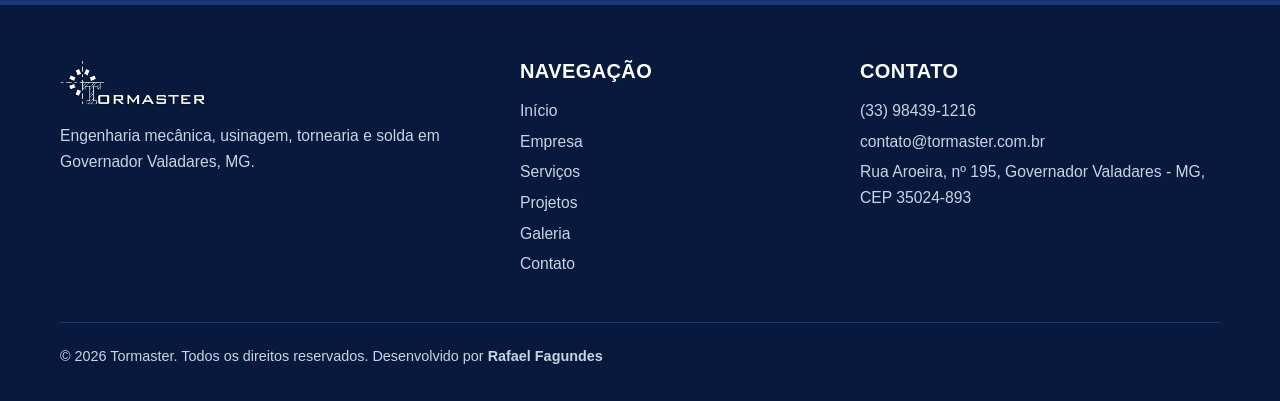
==== commit 24c2f5e9: "feat: repagina btn orçamento" ====
--- a/index.html
+++ b/index.html
@@ -23,8 +23,6 @@
     <header>
         <div class="wrap bar"><a class="logo" href="#inicio" aria-label="TORMASTER, início"><img
                     src="assets/img/logo_tm.png" alt="TORMASTER" id="logoTM" class="logo-img" decoding="async"></a>
-            <button class="burger" aria-label="Abrir menu" aria-expanded="false"
-                aria-controls="menu"><span></span></button>
             <nav id="menu" aria-label="Principal">
                 <ul>
                     <li><a href="#inicio">Início</a></li>
@@ -33,10 +31,16 @@
                     <li><a href="projetos.html">Projetos</a></li>
                     <li><a href="#galeria">Galeria</a></li>
                     <li><a href="#contato">Contato</a></li>
-                    <li><a class="btn" href="https://wa.me/5533984391216" target="_blank" rel="noopener">Solicitar
-                            orçamento</a></li>
                 </ul>
             </nav>
+            <div class="bar-acoes">
+                <button class="burger" aria-label="Abrir menu" aria-expanded="false"
+                    aria-controls="menu"><span></span></button>
+                <a class="btn-cta" href="https://wa.me/5533984391216" target="_blank" rel="noopener">Orçamento<svg
+                        viewBox="0 0 24 24" aria-hidden="true">
+                        <path d="M5 12h14M13 6l6 6-6 6" />
+                    </svg></a>
+            </div>
         </div>
     </header>
     <main>
@@ -44,8 +48,12 @@
             <div class="wrap hero-g">
                 <div>
                     <h1>Precisão que transforma.<span>Qualidade que entrega.</span></h1>
-                    <p><span class="d">Soluções em usinagem, tornearia e solda com compromisso, qualidade e precisão para atender às necessidades da sua empresa.</span><span class="m">Usinagem, tornearia e solda com precisão.</span></p>
-                    <div class="hero-cta"><a class="btn" href="https://wa.me/5533984391216" target="_blank" rel="noopener">Fale com nossa equipe</a><a class="btn vazio" href="#servicos">Nossos serviços</a></div>
+                    <p><span class="d">Soluções em usinagem, tornearia e solda com compromisso, qualidade e precisão
+                            para atender às necessidades da sua empresa.</span><span class="m">Usinagem, tornearia e
+                            solda com precisão.</span></p>
+                    <div class="hero-cta"><a class="btn" href="https://wa.me/5533984391216" target="_blank"
+                            rel="noopener">Fale com nossa equipe</a><a class="btn vazio" href="#servicos">Nossos
+                            serviços</a></div>
                     <ul class="tags">
                         <li>Usinagem</li>
                         <li>Tornearia</li>
@@ -309,11 +317,13 @@
             </div>
         </div>
     </footer><a class="flut" href="https://wa.me/5533984391216" target="_blank" rel="noopener"
-        aria-label="Conversar pelo WhatsApp"><svg xmlns="http://www.w3.org/2000/svg" width="24" height="24" viewBox="0 0 24 24" fill="none" stroke="currentColor" stroke-width="2" stroke-linecap="round" stroke-linejoin="round" class="icon icon-tabler icons-tabler-outline icon-tabler-brand-whatsapp">
-	<path stroke="none" d="M0 0h24v24H0z" fill="none" />
-	<path d="M3 21l1.65 -3.8a9 9 0 1 1 3.4 2.9l-5.05 .9" />
-	<path d="M9 10a.5 .5 0 0 0 1 0v-1a.5 .5 0 0 0 -1 0v1a5 5 0 0 0 5 5h1a.5 .5 0 0 0 0 -1h-1a.5 .5 0 0 0 0 1" />
-</svg></a>
+        aria-label="Conversar pelo WhatsApp"><svg xmlns="http://www.w3.org/2000/svg" width="24" height="24"
+            viewBox="0 0 24 24" fill="none" stroke="currentColor" stroke-width="2" stroke-linecap="round"
+            stroke-linejoin="round" class="icon icon-tabler icons-tabler-outline icon-tabler-brand-whatsapp">
+            <path stroke="none" d="M0 0h24v24H0z" fill="none" />
+            <path d="M3 21l1.65 -3.8a9 9 0 1 1 3.4 2.9l-5.05 .9" />
+            <path d="M9 10a.5 .5 0 0 0 1 0v-1a.5 .5 0 0 0 -1 0v1a5 5 0 0 0 5 5h1a.5 .5 0 0 0 0 -1h-1a.5 .5 0 0 0 0 1" />
+        </svg></a>
     <dialog id="visor" aria-label="Visualizador de fotos">
         <div class="palco"><img alt=""></div>
         <div class="barra">
@@ -344,7 +354,7 @@
             const LOTE = 6;                              // fotos verificadas em paralelo
 
             const mosaico = document.getElementById('mosaico');
-           /*  const maisBtn = document.getElementById('galMais'); */
+            /*  const maisBtn = document.getElementById('galMais'); */
             const visor = document.getElementById('visor');
             const visorImg = visor.querySelector('.palco img');
             const contagem = visor.querySelector('.contagem');
@@ -385,7 +395,7 @@
                 b.setAttribute('aria-label', `Ampliar foto ${n}`);
                 b.appendChild(img);
                 b.addEventListener('click', () => abrir(i));
-          /*       if (i >= VISIVEIS) b.hidden = true; */
+                /*       if (i >= VISIVEIS) b.hidden = true; */
                 mosaico.appendChild(b);
             }
 
@@ -407,14 +417,14 @@
                     return;
                 }
 
-               /*  if (fotos.length > VISIVEIS) {
-                    maisBtn.querySelector('span').textContent = `Ver todas as ${fotos.length} fotos`;
-                    maisBtn.hidden = false;
-                    maisBtn.addEventListener('click', () => {
-                        mosaico.querySelectorAll('.foto[hidden]').forEach((f) => (f.hidden = false));
-                        maisBtn.hidden = true;
-                    });
-                } */
+                /*  if (fotos.length > VISIVEIS) {
+                     maisBtn.querySelector('span').textContent = `Ver todas as ${fotos.length} fotos`;
+                     maisBtn.hidden = false;
+                     maisBtn.addEventListener('click', () => {
+                         mosaico.querySelectorAll('.foto[hidden]').forEach((f) => (f.hidden = false));
+                         maisBtn.hidden = true;
+                     });
+                 } */
             }
 
             /* ---------- Visualizador ---------- */
--- a/assets/style.css
+++ b/assets/style.css
@@ -134,6 +134,55 @@
     min-width: 0
 }
 
+.bar nav {
+    order: 1
+}
+
+.bar-acoes {
+    display: flex;
+    align-items: center;
+    gap: .85rem;
+    order: 2
+}
+
+.btn-cta {
+    display: inline-flex;
+    align-items: center;
+    gap: .5rem;
+    padding: .62rem 1.15rem;
+    font: 700 .92rem/1 "Barlow Condensed", "Arial Narrow", sans-serif;
+    text-transform: uppercase;
+    letter-spacing: .07em;
+    white-space: nowrap;
+    text-decoration: none;
+    color: var(--branco);
+    background: var(--azul2);
+    border: 1px solid var(--azul2);
+    border-radius: 3px;
+    transition: background .2s, border-color .2s
+}
+
+.btn-cta svg {
+    width: 15px;
+    height: 15px;
+    flex: none;
+    fill: none;
+    stroke: currentColor;
+    stroke-width: 2;
+    stroke-linecap: round;
+    stroke-linejoin: round;
+    transition: transform .25s
+}
+
+.btn-cta:hover {
+    background: 0 0;
+    border-color: var(--branco)
+}
+
+.btn-cta:hover svg {
+    transform: translateX(3px)
+}
+
 .logo-img,
 #logoTM {
     display: block;
@@ -170,16 +219,6 @@
 }
 
 nav a:hover {
-    color: var(--branco)
-}
-
-nav .btn {
-    color: var(--azul-escuro);
-    padding: .7rem 1.2rem;
-    font-size: .95rem
-}
-
-nav .btn:hover {
     color: var(--branco)
 }
 
@@ -1316,10 +1355,14 @@
         border-bottom: 1px solid var(--linha)
     }
 
-    nav li:last-child a {
-        border: 2px solid var(--branco);
-        text-align: center;
-        margin-top: 1rem
+    .btn-cta {
+        padding: .55rem .9rem;
+        font-size: .82rem
+    }
+
+    .btn-cta svg {
+        width: 13px;
+        height: 13px
     }
 }
 
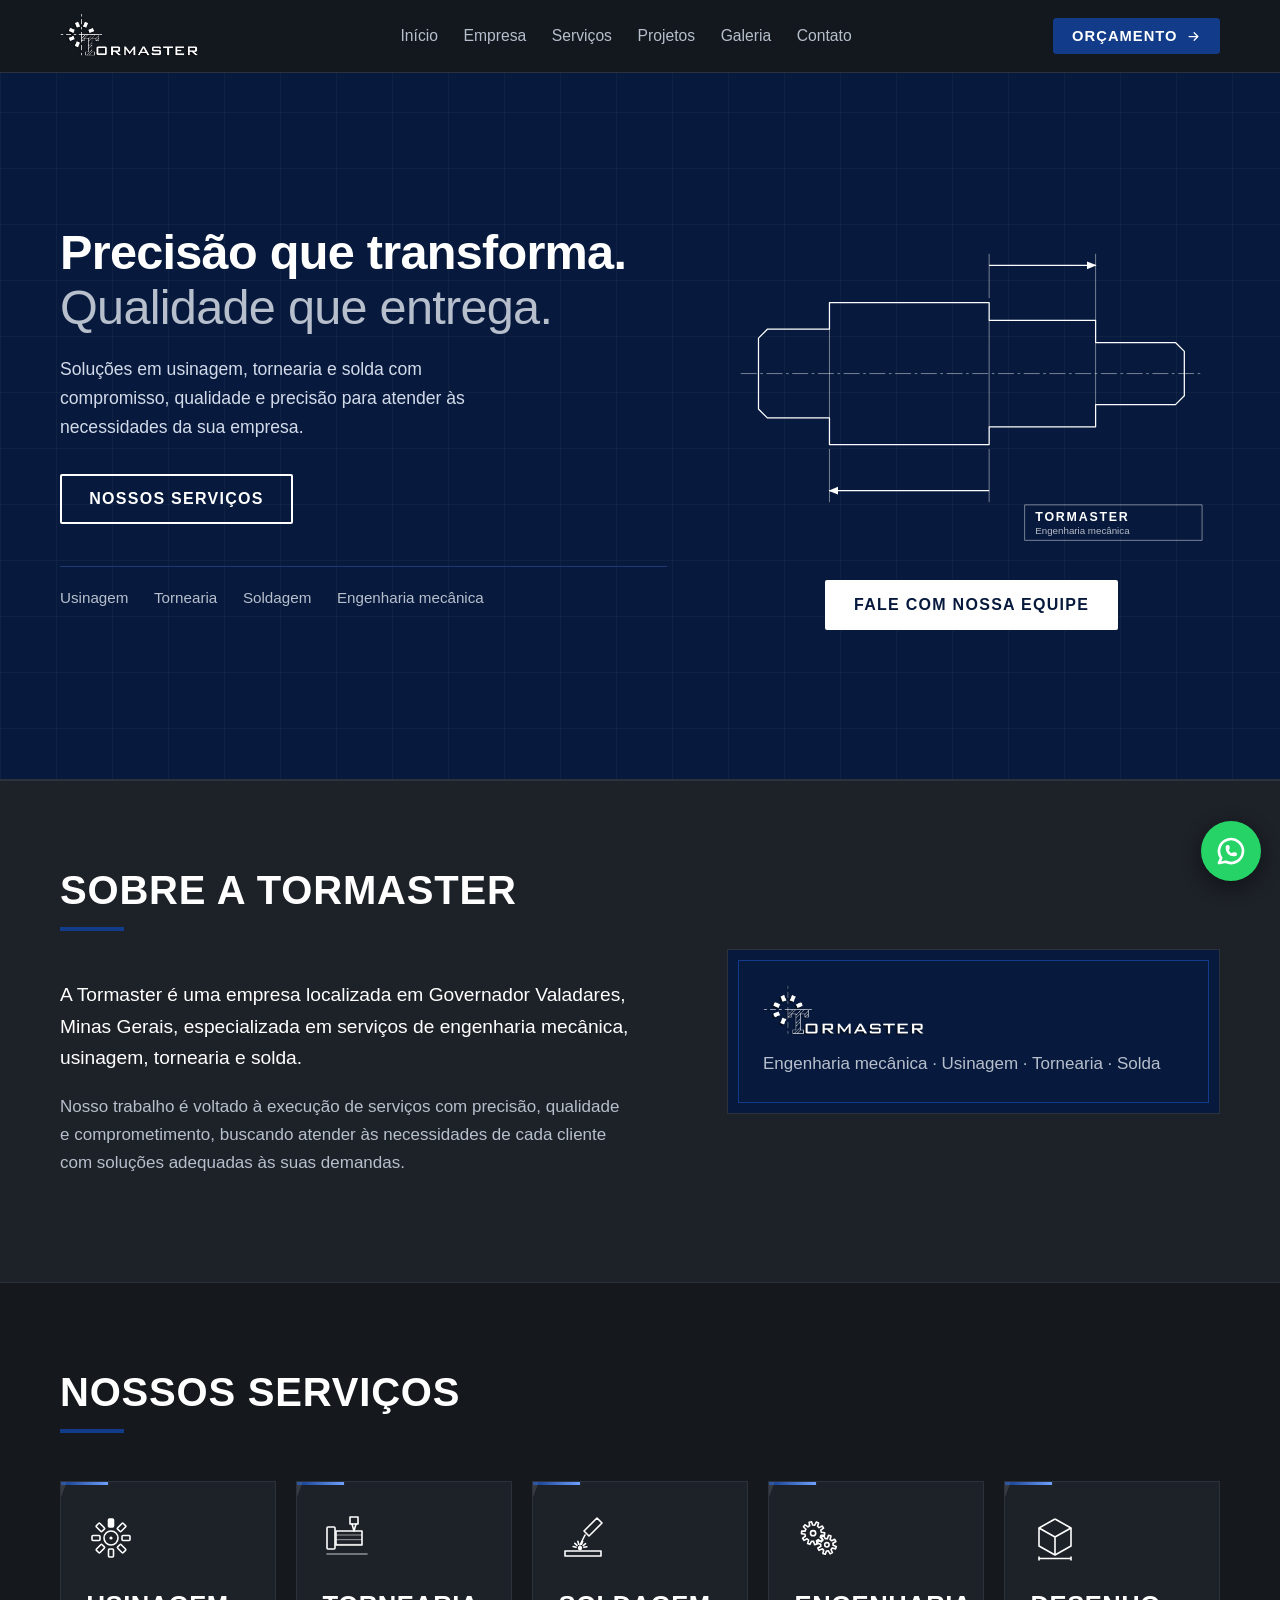
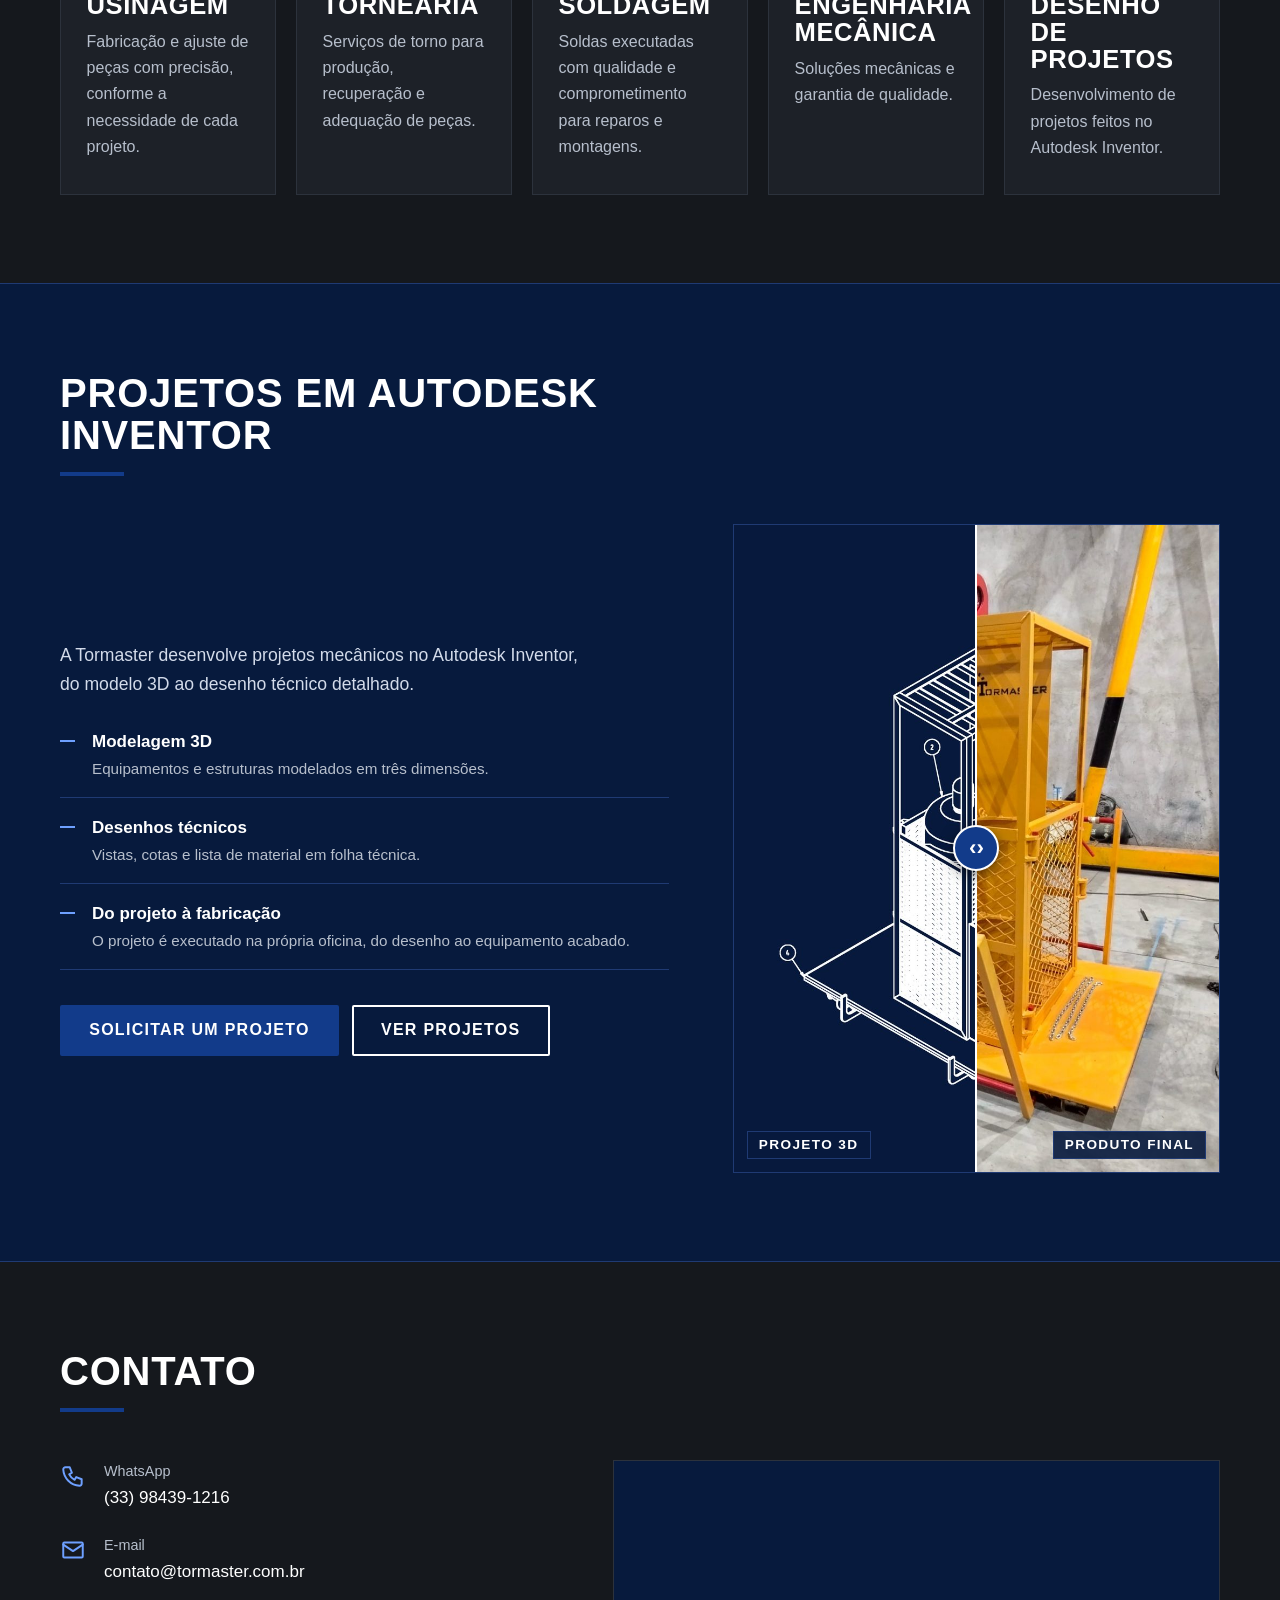
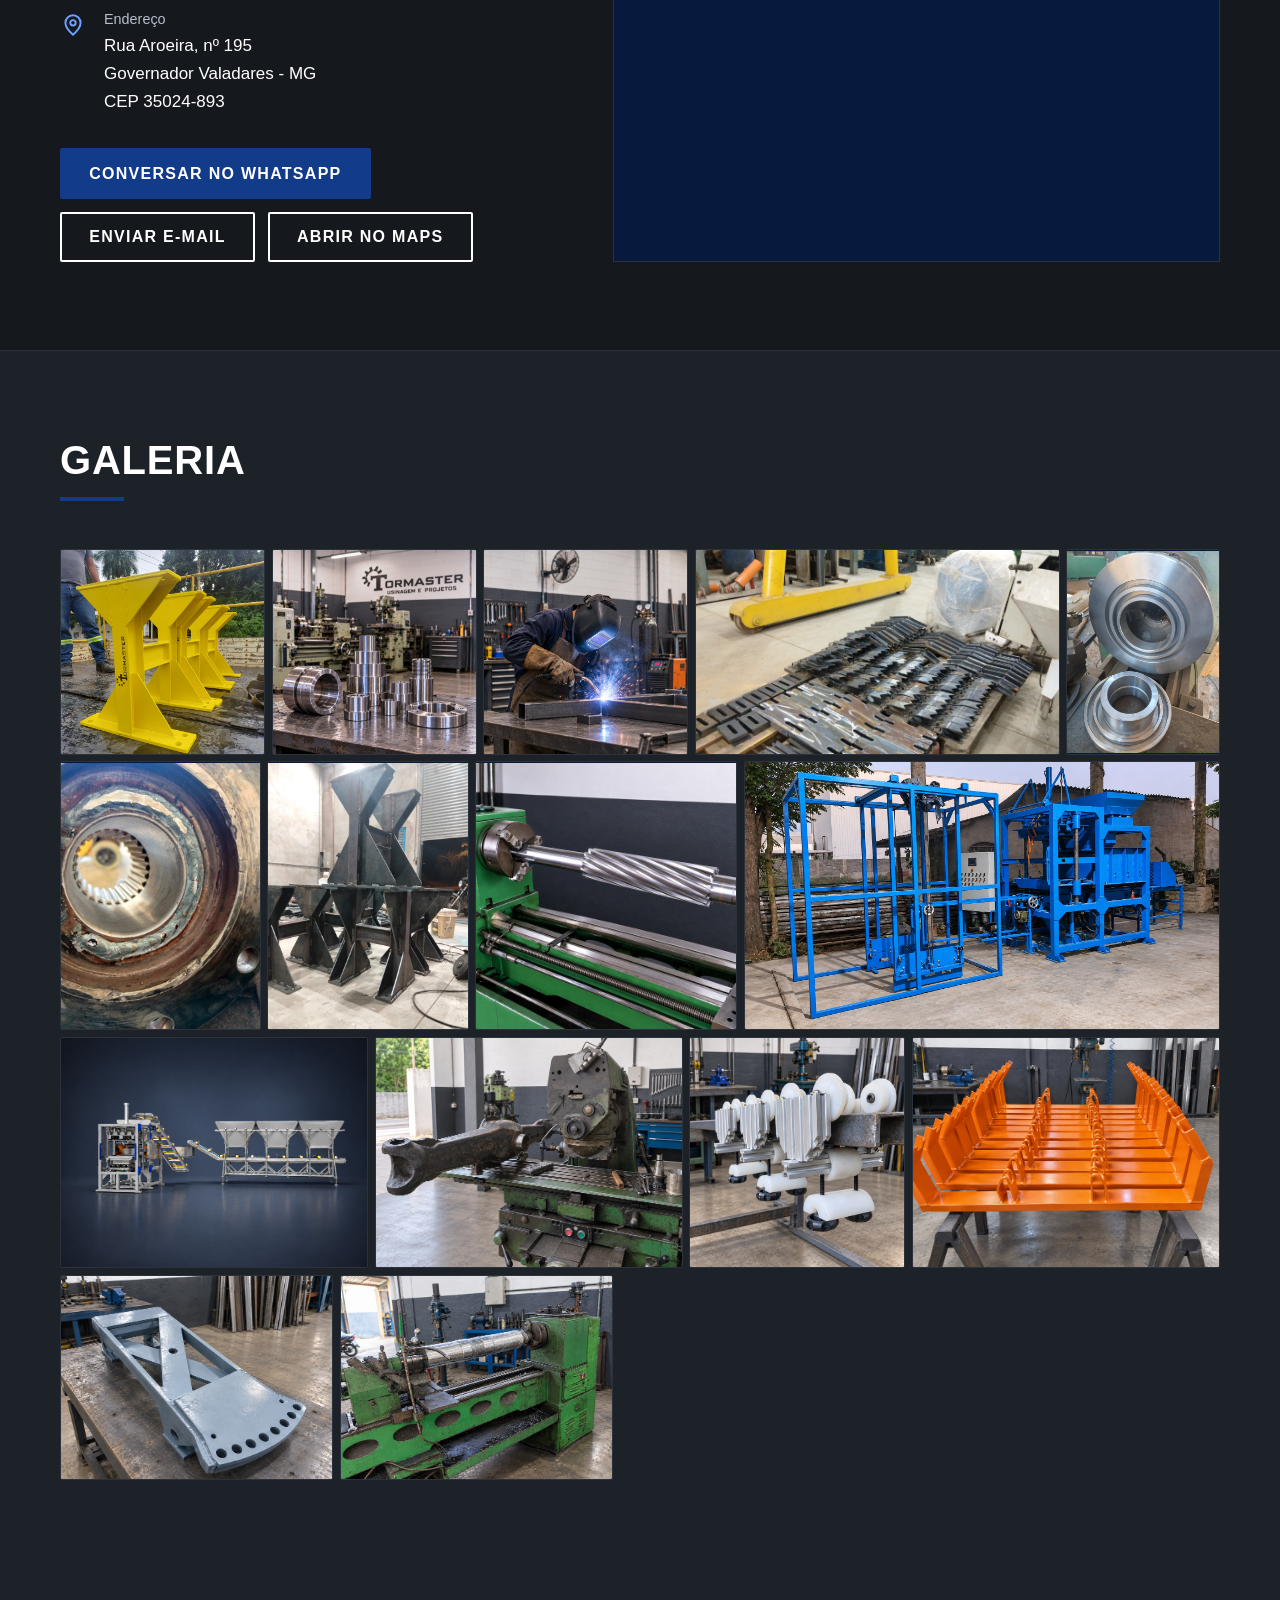
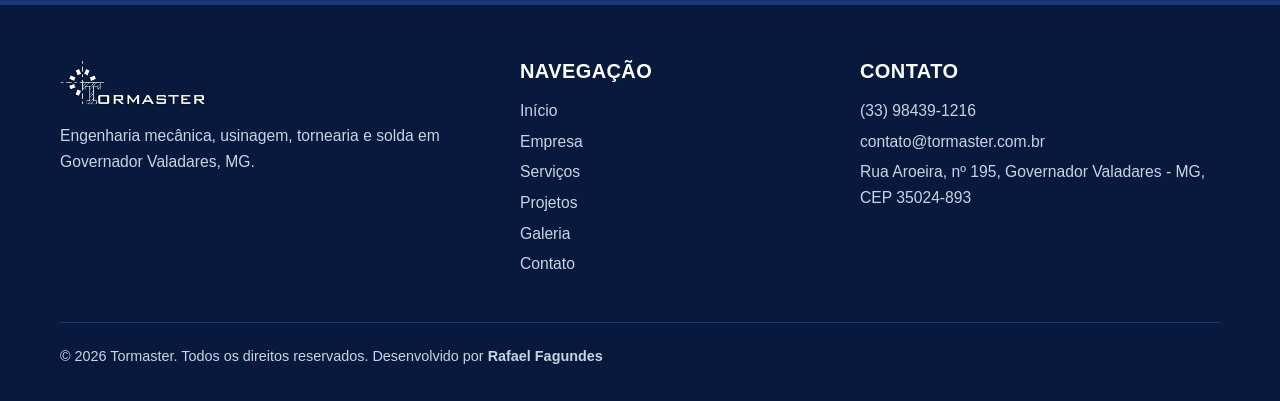
==== commit c0efd915: "fix: remove btn de orçamento no mobile e altera posição de btn 'fale com nossa equipe'" ====
--- a/index.html
+++ b/index.html
@@ -31,6 +31,8 @@
                     <li><a href="projetos.html">Projetos</a></li>
                     <li><a href="#galeria">Galeria</a></li>
                     <li><a href="#contato">Contato</a></li>
+                    <li class="nav-cta"><a class="btn azul" href="https://wa.me/5533984391216" target="_blank"
+                            rel="noopener">Solicitar orçamento</a></li>
                 </ul>
             </nav>
             <div class="bar-acoes">
@@ -51,33 +53,33 @@
                     <p><span class="d">Soluções em usinagem, tornearia e solda com compromisso, qualidade e precisão
                             para atender às necessidades da sua empresa.</span><span class="m">Usinagem, tornearia e
                             solda com precisão.</span></p>
-                    <div class="hero-cta"><a class="btn" href="https://wa.me/5533984391216" target="_blank"
-                            rel="noopener">Fale com nossa equipe</a><a class="btn vazio" href="#servicos">Nossos
-                            serviços</a></div>
+                    <div class="hero-cta"><a class="btn vazio" href="#servicos">Nossos serviços</a></div>
                     <ul class="tags">
                         <li>Usinagem</li>
                         <li>Tornearia</li>
                         <li>Soldagem</li>
                         <li>Engenharia mecânica</li>
                     </ul>
-                </div><svg class="desenho" viewBox="0 0 560 390" role="img"
-                    aria-label="Desenho técnico de um eixo escalonado">
-                    <defs>
-                        <marker id="a" viewBox="0 0 10 10" refX="9" refY="5" markerWidth="8" markerHeight="8"
-                            orient="auto-start-reverse">
-                            <path d="M0 1L10 5 0 9z" fill="#fff" stroke="none" />
-                        </marker>
-                    </defs>
-                    <path class="tr" pathLength="1"
-                        d="M40 150L50 140H120V110H300V130H420V155H510L520 165V215L510 225H420V250H300V270H120V240H50L40 230z" />
-                    <path class="fino" d="M120 140V240M300 130V250M420 155V225" />
-                    <path class="fino" d="M20 190H540" stroke-dasharray="18 4 3 4" />
-                    <path class="fino" d="M120 275V335M300 275V335M300 105V55M420 130V55" />
-                    <path class="cota" d="M120 322H300M300 68H420" marker-start="url(#a)" marker-end="url(#a)" />
-                    <rect x="340" y="338" width="200" height="40" class="fino" /><text x="352" y="356" font-size="14"
-                        font-weight="700" letter-spacing="2">TORMASTER</text><text x="352" y="371" font-size="11"
-                        fill-opacity=".7">Engenharia mecânica</text>
-                </svg>
+                </div>
+                <div class="hero-art"><svg class="desenho" viewBox="0 0 560 390" role="img"
+                        aria-label="Desenho técnico de um eixo escalonado">
+                        <defs>
+                            <marker id="a" viewBox="0 0 10 10" refX="9" refY="5" markerWidth="8" markerHeight="8"
+                                orient="auto-start-reverse">
+                                <path d="M0 1L10 5 0 9z" fill="#fff" stroke="none" />
+                            </marker>
+                        </defs>
+                        <path class="tr" pathLength="1"
+                            d="M40 150L50 140H120V110H300V130H420V155H510L520 165V215L510 225H420V250H300V270H120V240H50L40 230z" />
+                        <path class="fino" d="M120 140V240M300 130V250M420 155V225" />
+                        <path class="fino" d="M20 190H540" stroke-dasharray="18 4 3 4" />
+                        <path class="fino" d="M120 275V335M300 275V335M300 105V55M420 130V55" />
+                        <path class="cota" d="M120 322H300M300 68H420" marker-start="url(#a)" marker-end="url(#a)" />
+                        <rect x="340" y="338" width="200" height="40" class="fino" /><text x="352" y="356"
+                            font-size="14" font-weight="700" letter-spacing="2">TORMASTER</text><text x="352" y="371"
+                            font-size="11" fill-opacity=".7">Engenharia mecânica</text>
+                    </svg><a class="btn hero-fale" href="https://wa.me/5533984391216" target="_blank"
+                        rel="noopener">Fale com nossa equipe</a></div>
             </div>
         </section>
         <section id="empresa">
--- a/assets/style.css
+++ b/assets/style.css
@@ -222,6 +222,10 @@
     color: var(--branco)
 }
 
+.nav-cta {
+    display: none
+}
+
 .burger {
     display: none;
     background: 0 0;
@@ -321,6 +325,16 @@
     font-size: .95rem
 }
 
+.hero-art {
+    display: flex;
+    flex-direction: column;
+    gap: 1.8rem
+}
+
+.hero-fale {
+    align-self: center
+}
+
 .desenho {
     width: 100%;
     height: auto;
@@ -390,7 +404,7 @@
         display: inline
     }
 
-    .hero-cta .btn {
+    .hero-fale {
         width: 100%;
         justify-content: center
     }
@@ -1328,6 +1342,10 @@
         display: block
     }
 
+    .btn-cta {
+        display: none
+    }
+
     nav {
         position: absolute;
         top: 100%;
@@ -1353,6 +1371,18 @@
         display: block;
         padding: .9rem 0;
         border-bottom: 1px solid var(--linha)
+    }
+
+    .nav-cta {
+        display: block;
+        margin-top: 1rem
+    }
+
+    .nav-cta a {
+        display: flex;
+        justify-content: center;
+        padding: .85rem 0;
+        border: 0
     }
 
     .btn-cta {
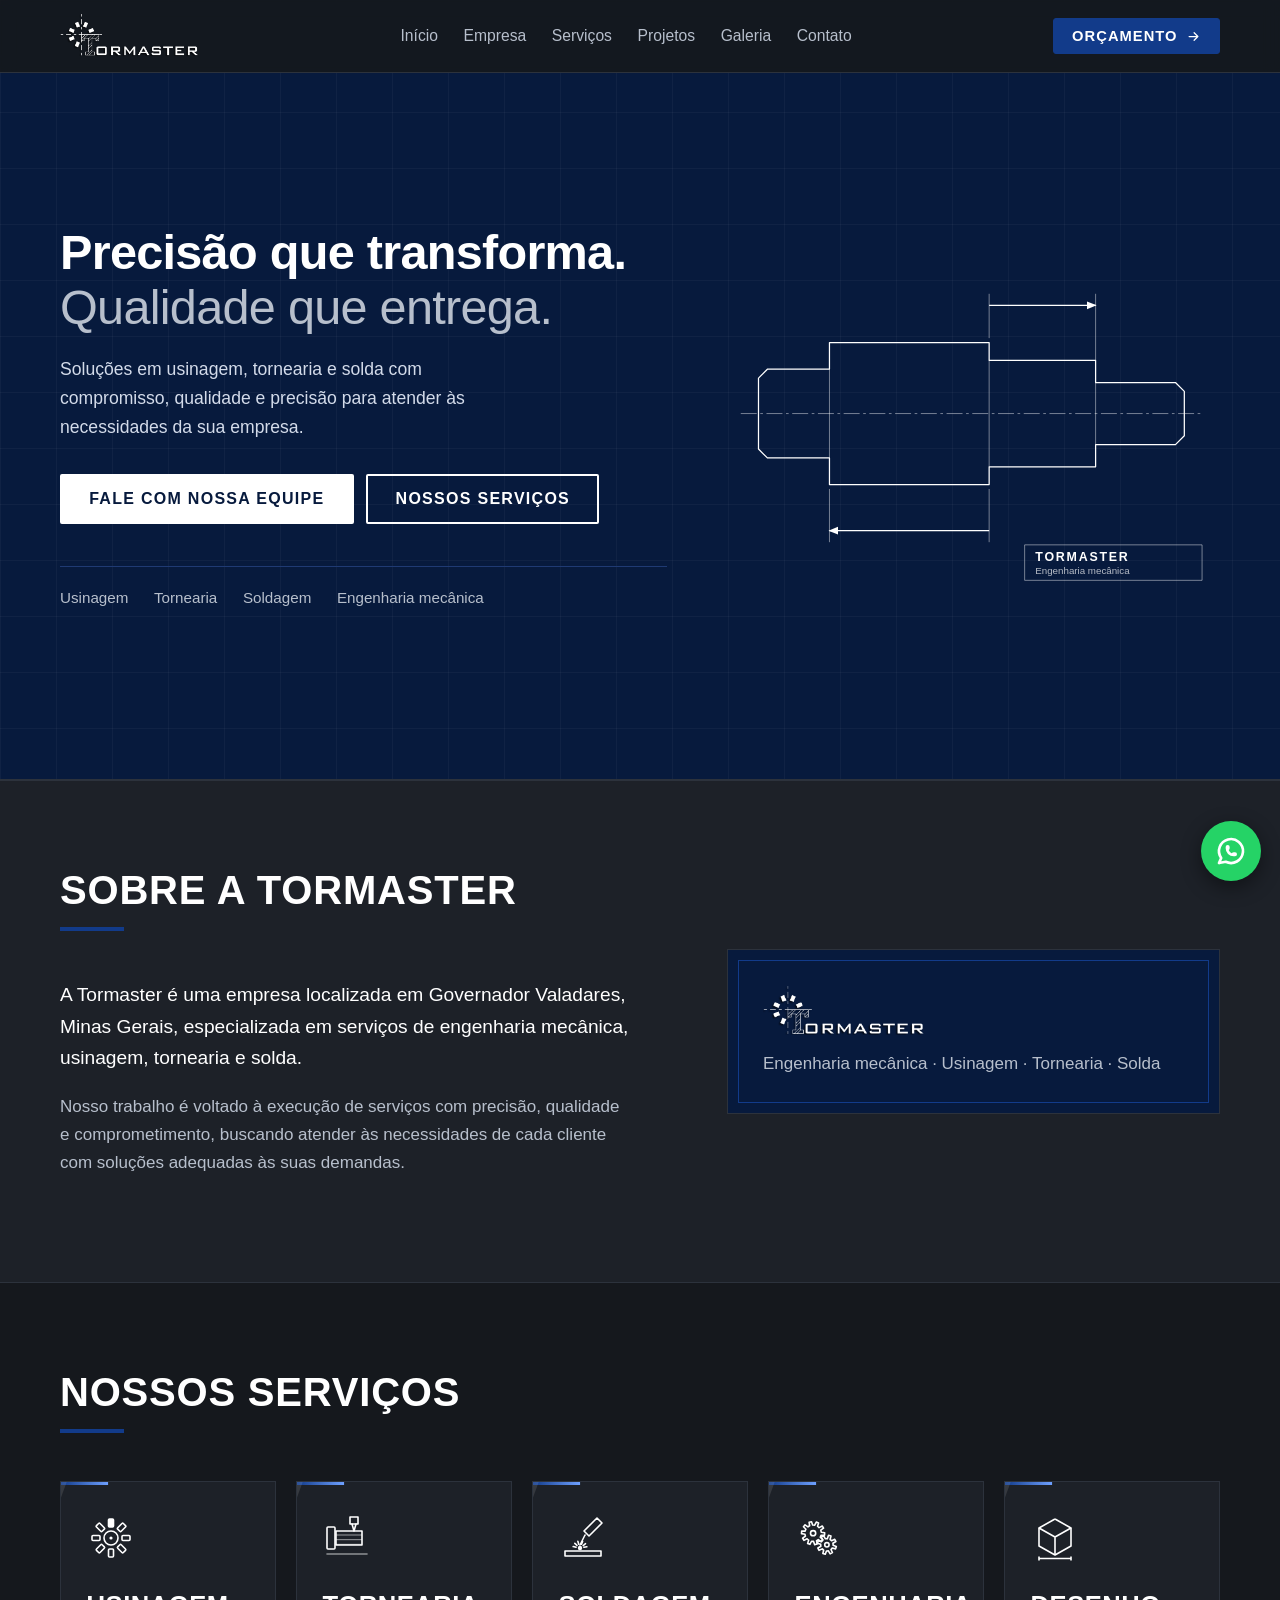
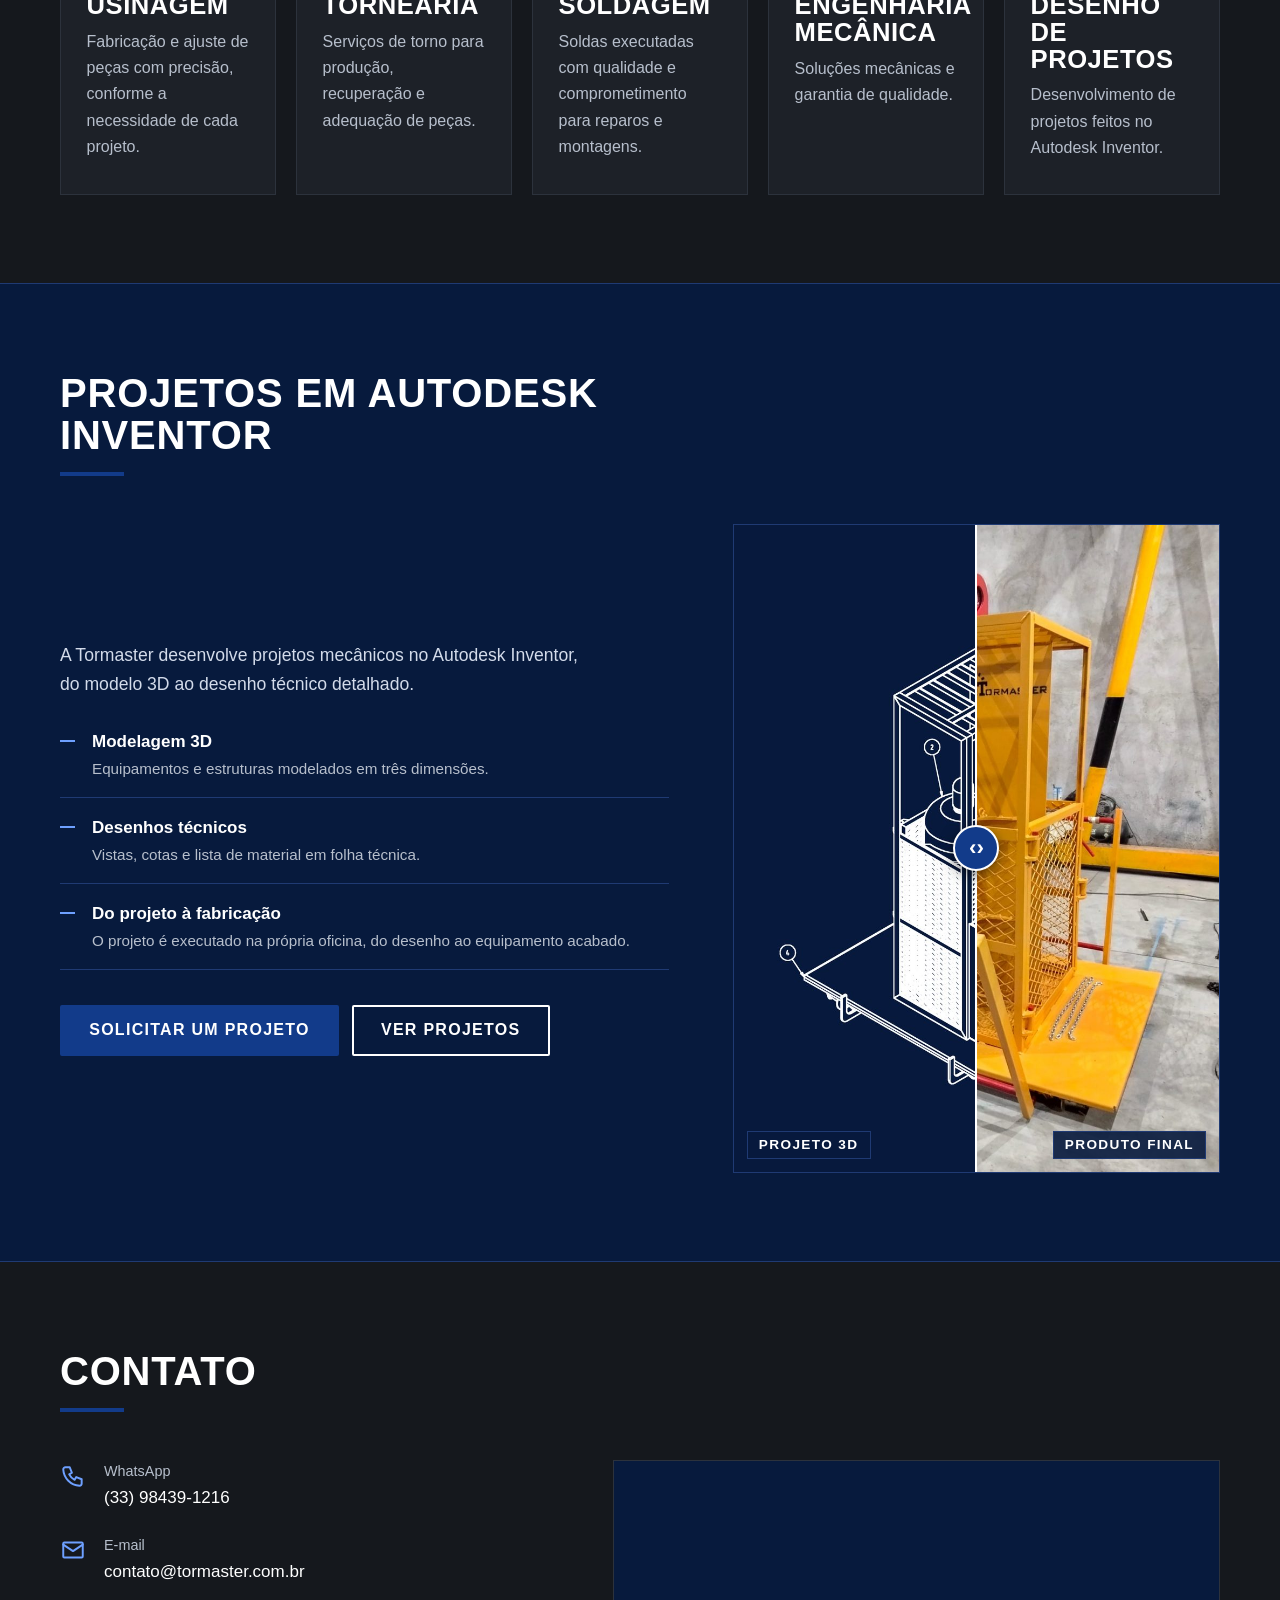
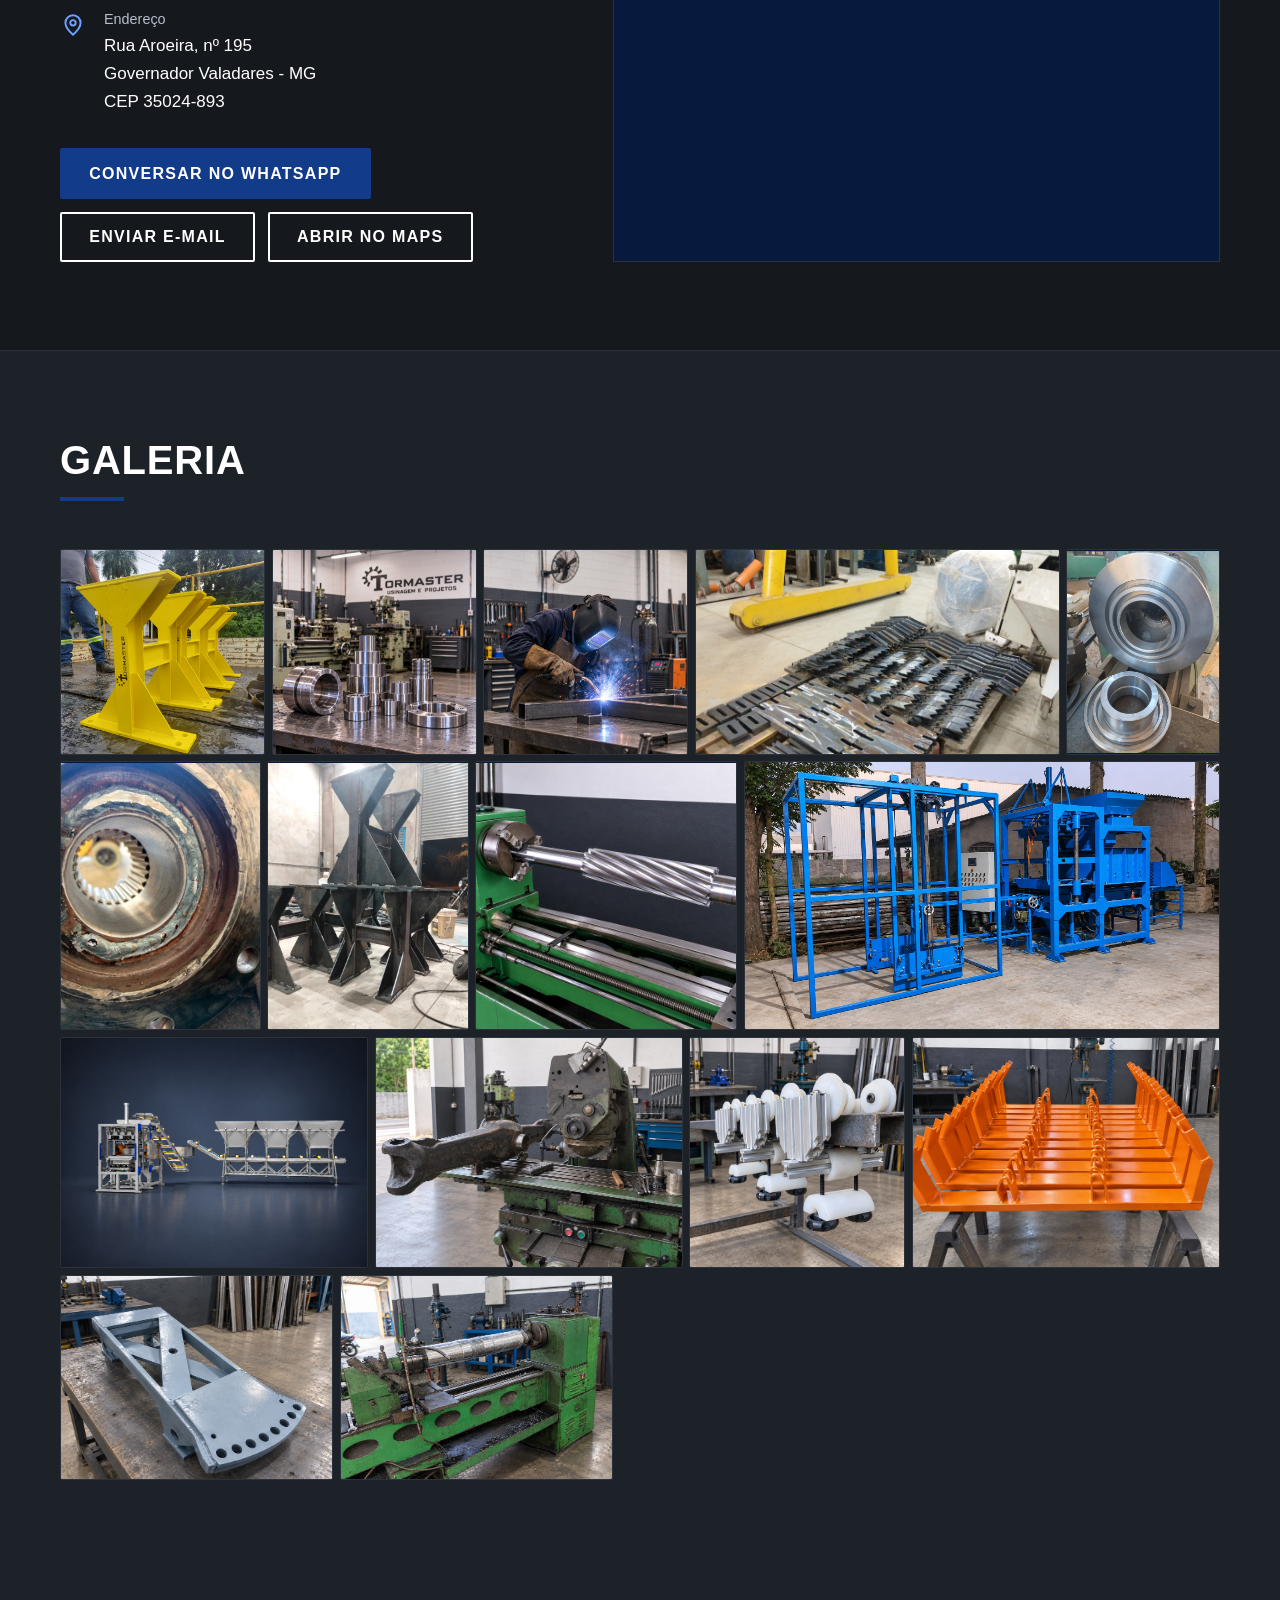
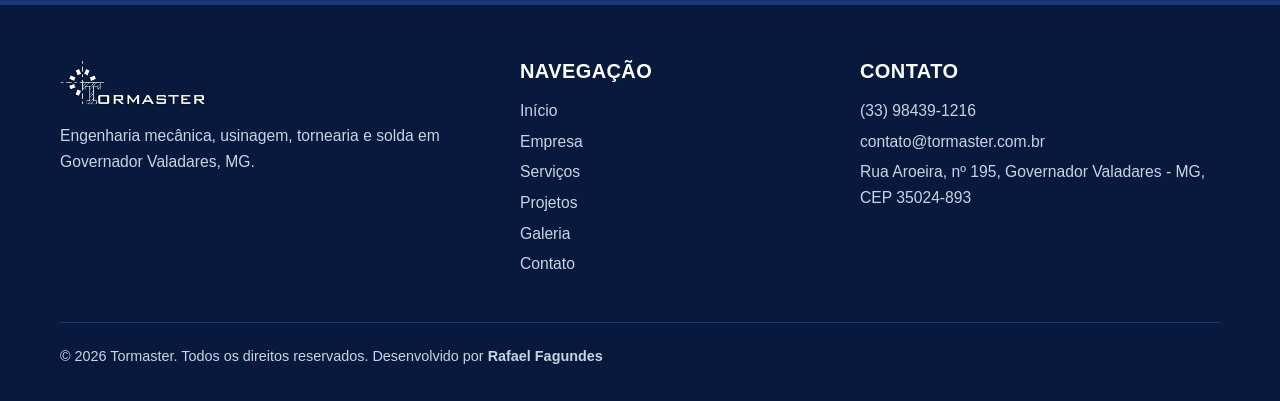
==== commit bfeac6ad: "fix fale com nossa equipe - pc visualização" ====
--- a/index.html
+++ b/index.html
@@ -53,7 +53,9 @@
                     <p><span class="d">Soluções em usinagem, tornearia e solda com compromisso, qualidade e precisão
                             para atender às necessidades da sua empresa.</span><span class="m">Usinagem, tornearia e
                             solda com precisão.</span></p>
-                    <div class="hero-cta"><a class="btn vazio" href="#servicos">Nossos serviços</a></div>
+                    <div class="hero-cta"><a class="btn hero-cta-fale" href="https://wa.me/5533984391216"
+                            target="_blank" rel="noopener">Fale com nossa equipe</a><a class="btn vazio"
+                            href="#servicos">Nossos serviços</a></div>
                     <ul class="tags">
                         <li>Usinagem</li>
                         <li>Tornearia</li>
--- a/assets/style.css
+++ b/assets/style.css
@@ -332,6 +332,7 @@
 }
 
 .hero-fale {
+    display: none;
     align-self: center
 }
 
@@ -395,6 +396,7 @@
     }
 
     #inicio p .d,
+    .hero-cta-fale,
     .hero-cta .vazio,
     .tags {
         display: none
@@ -405,6 +407,7 @@
     }
 
     .hero-fale {
+        display: flex;
         width: 100%;
         justify-content: center
     }
